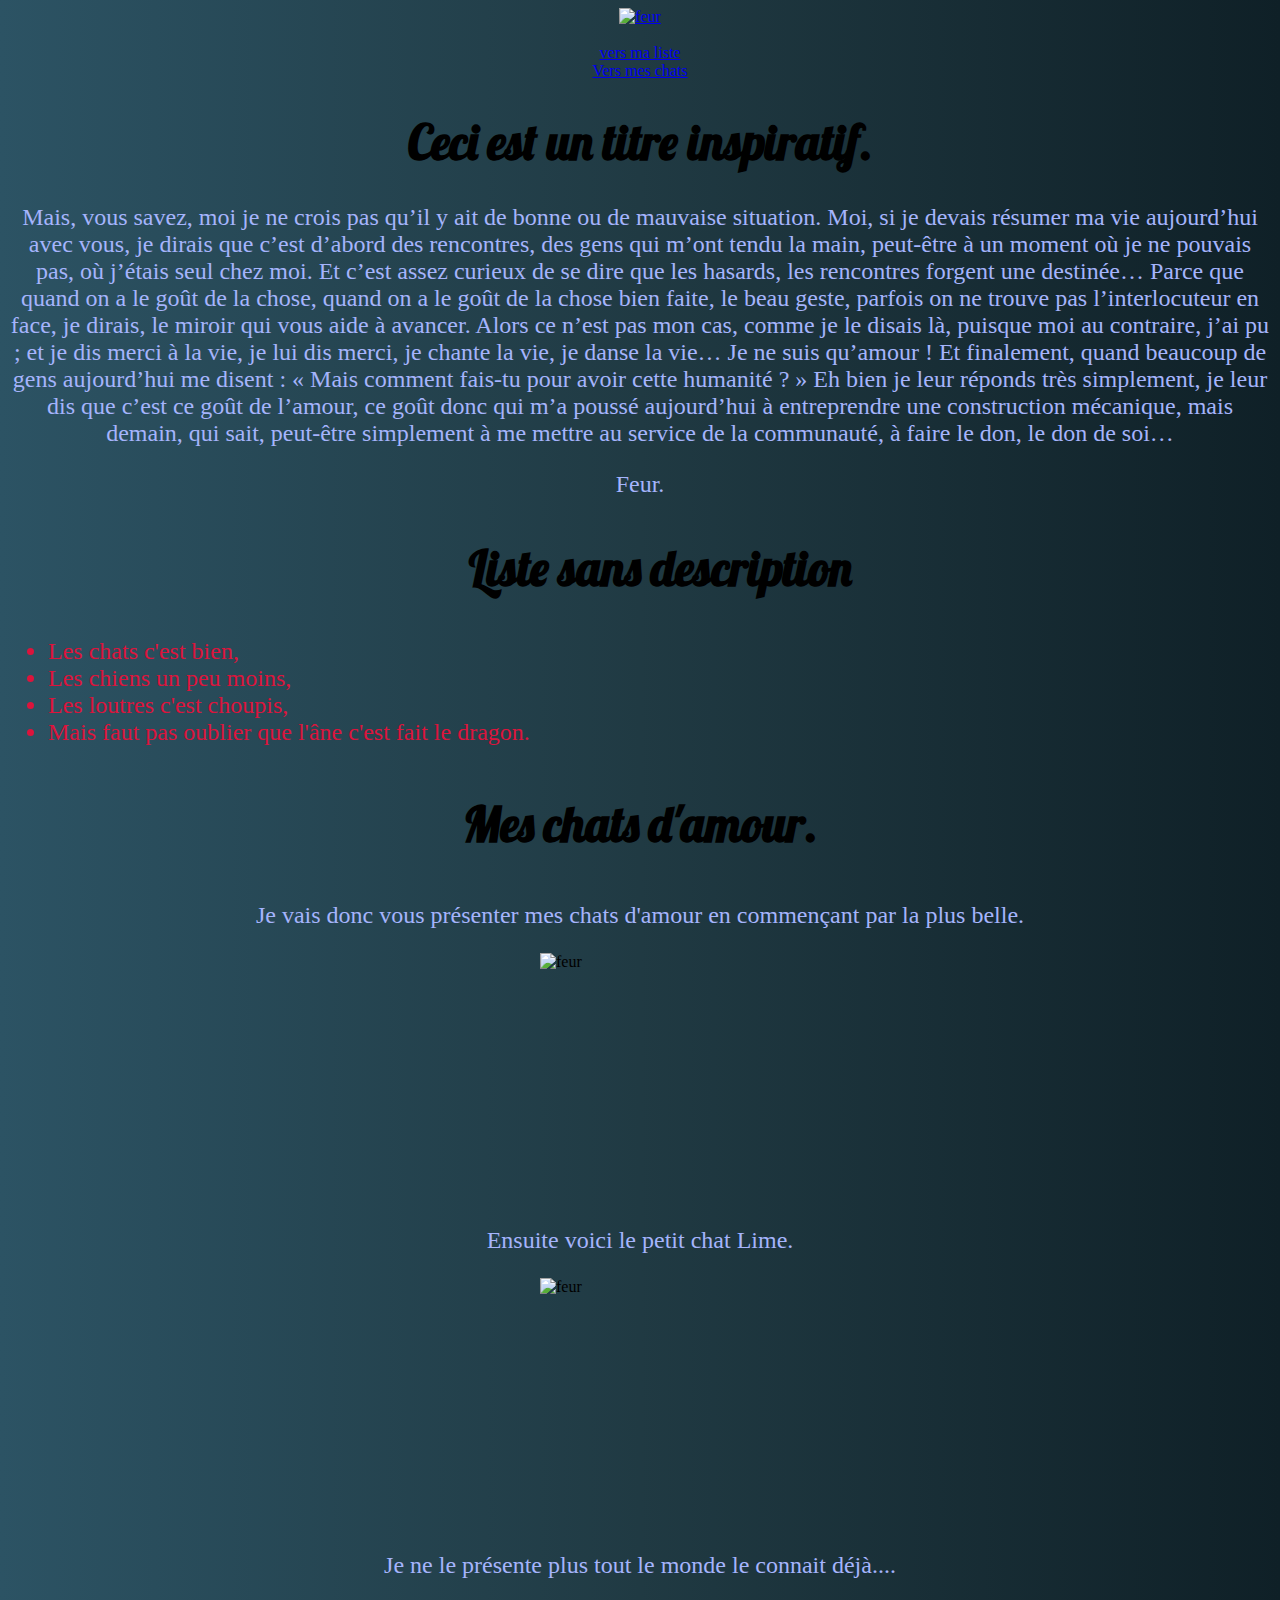
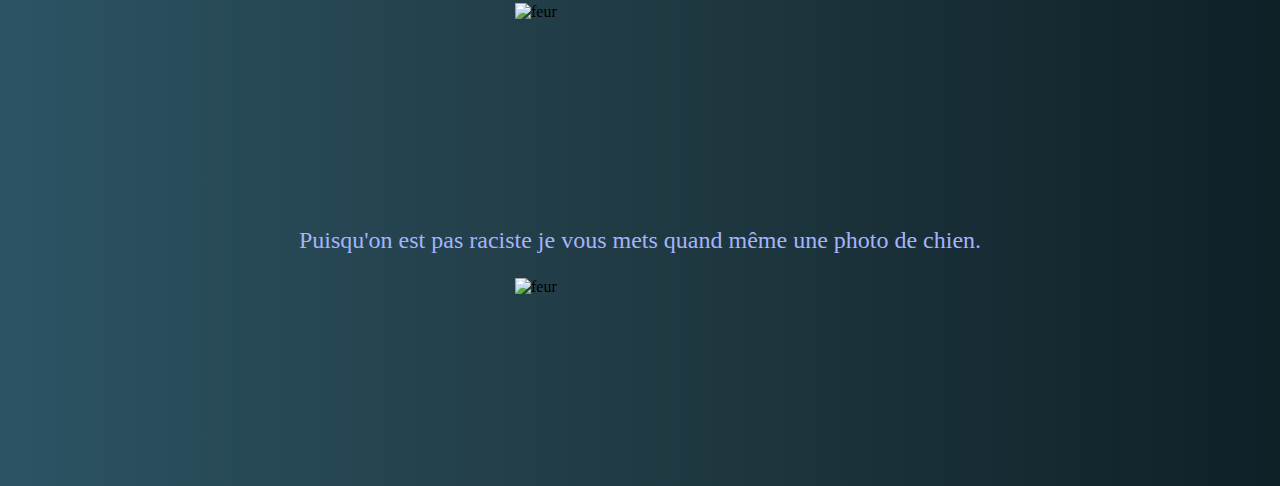
==== HTML/test.html @ 9349bb2c "modif html" ====
<!DOCTYPE html>

<html lang="fr">

    <head>
        <meta charset="utf-8">
        <title>Mon site.</title>
        <link href="../CSS/test.css" rel="stylesheet">
        <link rel="preconnect" href="https://fonts.googleapis.com">
        <link rel="preconnect" href="https://fonts.gstatic.com" crossorigin>
        <link href="https://fonts.googleapis.com/css2?family=Lobster&display=swap" rel="stylesheet">
    </head>

    <body>
        <main>
            <section>
                <div style="display: grid; place-items: center;">
                    <a href="https://x.com/"><img src="https://cdn.discordapp.com/emojis/1119637397009879131.gif?size=56&quality=lossless" alt="feur" title="clique moi dessus" width="150" height="150"></a><br>
                    <a href="#ancre_liste">vers ma liste</a>
                    <a href="#ancre_chat">Vers mes chats</a>
                </div>
            </section>

            <section>
                <h1>Ceci est un titre inspiratif.</h1>
                    <p>Mais, vous savez, moi je ne crois pas qu’il y ait de bonne ou de mauvaise situation. Moi, si je devais résumer ma vie aujourd’hui avec vous, je dirais que c’est d’abord des rencontres, des gens qui m’ont tendu la main, peut-être à un moment où je ne pouvais pas, où j’étais seul chez moi. Et c’est assez curieux de se dire que les hasards, les rencontres forgent une destinée… Parce que quand on a le goût de la chose, quand on a le goût de la chose bien faite, le beau geste, parfois on ne trouve pas l’interlocuteur en face, je dirais, le miroir qui vous aide à avancer. Alors ce n’est pas mon cas, comme je le disais là, puisque moi au contraire, j’ai pu ; et je dis merci à la vie, je lui dis merci, je chante la vie, je danse la vie… Je ne suis qu’amour ! Et finalement, quand beaucoup de gens aujourd’hui me disent : « Mais comment fais-tu pour avoir cette humanité ? » Eh bien je leur réponds très simplement, je leur dis que c’est ce goût de l’amour, ce goût donc qui m’a poussé aujourd’hui à entreprendre une construction mécanique, mais demain, qui sait, peut-être simplement à me mettre au service de la communauté, à faire le don, le don de soi…</p>
                    <p>Feur.</p>
            </section>

            <section>
            <ul><h2 id="ancre_liste">Liste sans description</h2>
                <li>Les chats c'est bien,</li>
                <li>Les chiens un peu moins,</li>
                <li>Les loutres c'est choupis,</li>
                <li>Mais faut pas oublier que l'âne c'est fait le dragon. </li>
            </ul>
        </section>

        <section>
            <h3 id="ancre_chat">Mes chats d'amour.</h3>
                <p>Je vais donc vous présenter mes chats d'amour en commençant par la plus belle.</p>
                <div style="display: grid; place-items: center;">
                    <img src="https://cdn.discordapp.com/attachments/646091003723513866/1300824151732519015/20240725_111138.jpg?ex=67223e65&is=6720ece5&hm=cd4e95bc75e856922567cda162cea3a878ecd14407cfe2ebfb61d7af806e6611&" alt="feur" title="MA GROSSE CHATTE." width="200" height="250">
                </div>
                <p>Ensuite voici le petit chat Lime.</p>
                <div style="display: grid; place-items: center;">
                    <img src="https://cdn.discordapp.com/attachments/524677061151948821/1298772215751508000/20241023_181618.jpg?ex=672207a2&is=6720b622&hm=cbe70f2146bd32369c8b0c66cce7673a8e6777ce853fcf4d4e6456d4b6ab24b5&" alt="feur" title="Le jugé pas il est HPI." width="200" height="250">
                </div>
                <p>Je ne le présente plus tout le monde le connait déjà....</p>
                <div style="display: grid; place-items: center;">
                    <img src="https://cdn.discordapp.com/attachments/646091003723513866/1300831250348642426/20230221_161201.jpg?ex=67224502&is=6720f382&hm=4f367b7918cd898593200fbc30c05c1cb58b45128808844ea21b20a56203b1fa&" alt="feur" title="Tommy c'est toi?" width="250" height="200">
                </div>
                <p>Puisqu'on est pas raciste je vous mets quand même une photo de chien.</p>
                <div style="display: grid; place-items: center;">
                    <img src="https://cdn.discordapp.com/attachments/646091003723513866/1300832461973884999/20230518_170044.jpg?ex=67224623&is=6720f4a3&hm=004b1c8e36db4fbffa3aefeb9616a3a0b25f3113d99c0ba3fd89c31aaf7ec42d&" alt="feur" title="Il est largement moins beau que les chats" width="250" height="200">
                </div>
        </section>

    </main>
    </body>
</html>
---- CSS/test.css ----
p {
    color: #A5B4FC;
    text-align: center;
    font-size: 1.5em;
}
li {
    color:crimson ;
    font-size: 1.5em;

    
}
h1 , h2, h3{
    color: black;
    text-align: center;
    font-family: "Lobster", sans-serif;
    font-size: 3em;
}

body {
    background: #0F2027;  /* fallback for old browsers */
    background: -webkit-linear-gradient(to right, #2C5364, #203A43, #0F2027);  /* Chrome 10-25, Safari 5.1-6 */
    background: linear-gradient(to right, #2C5364, #203A43, #0F2027); /* W3C, IE 10+/ Edge, Firefox 16+, Chrome 26+, Opera 12+, Safari 7+ */
    

}

.carre {
    width: 150px;
    height: 150px;
    background-color: white;
    border: 1px solid #ccc;
    display: flex;
    justify-content: center;
    align-items: center;
    margin: 20px auto;
    box-shadow: 0px 4px 6px rgba(0, 0, 0, 0.1);
}

.carre p {
    font-size: 1em;
    color: #333;
    margin: 0;
}
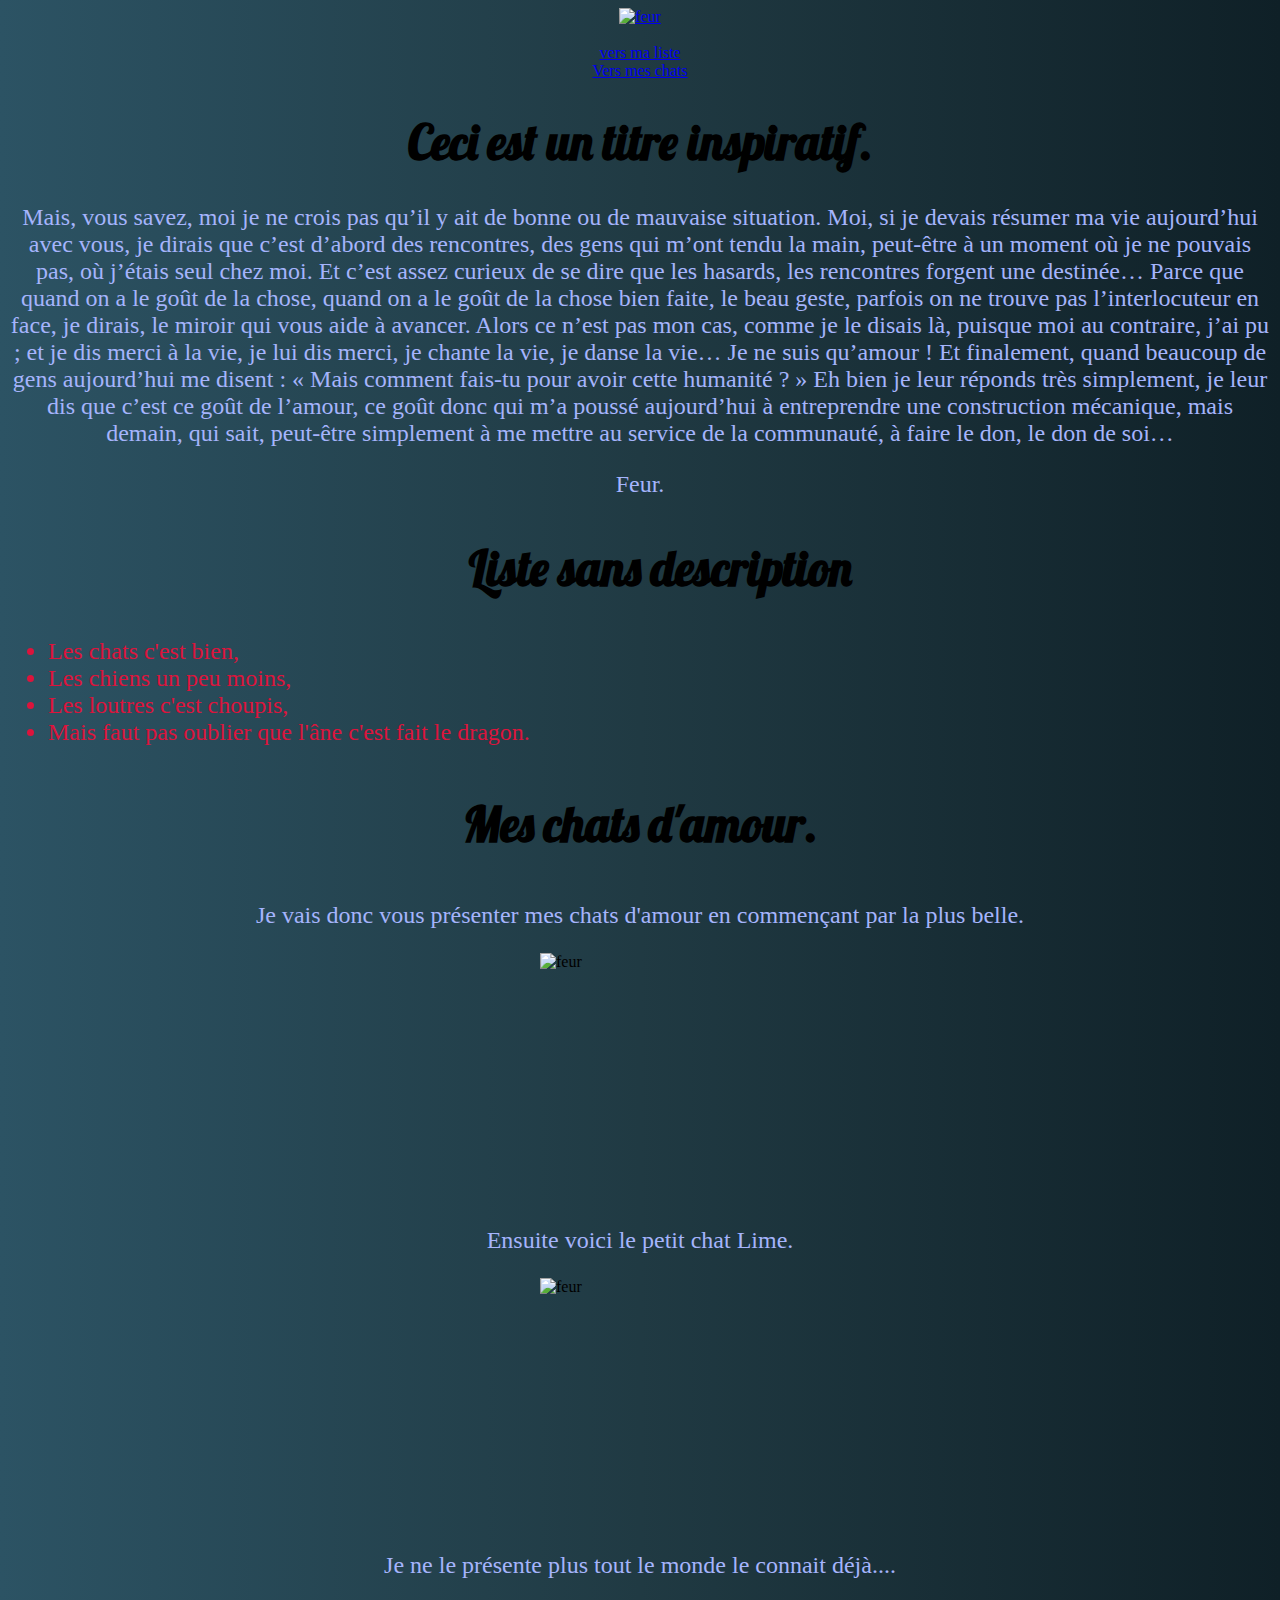
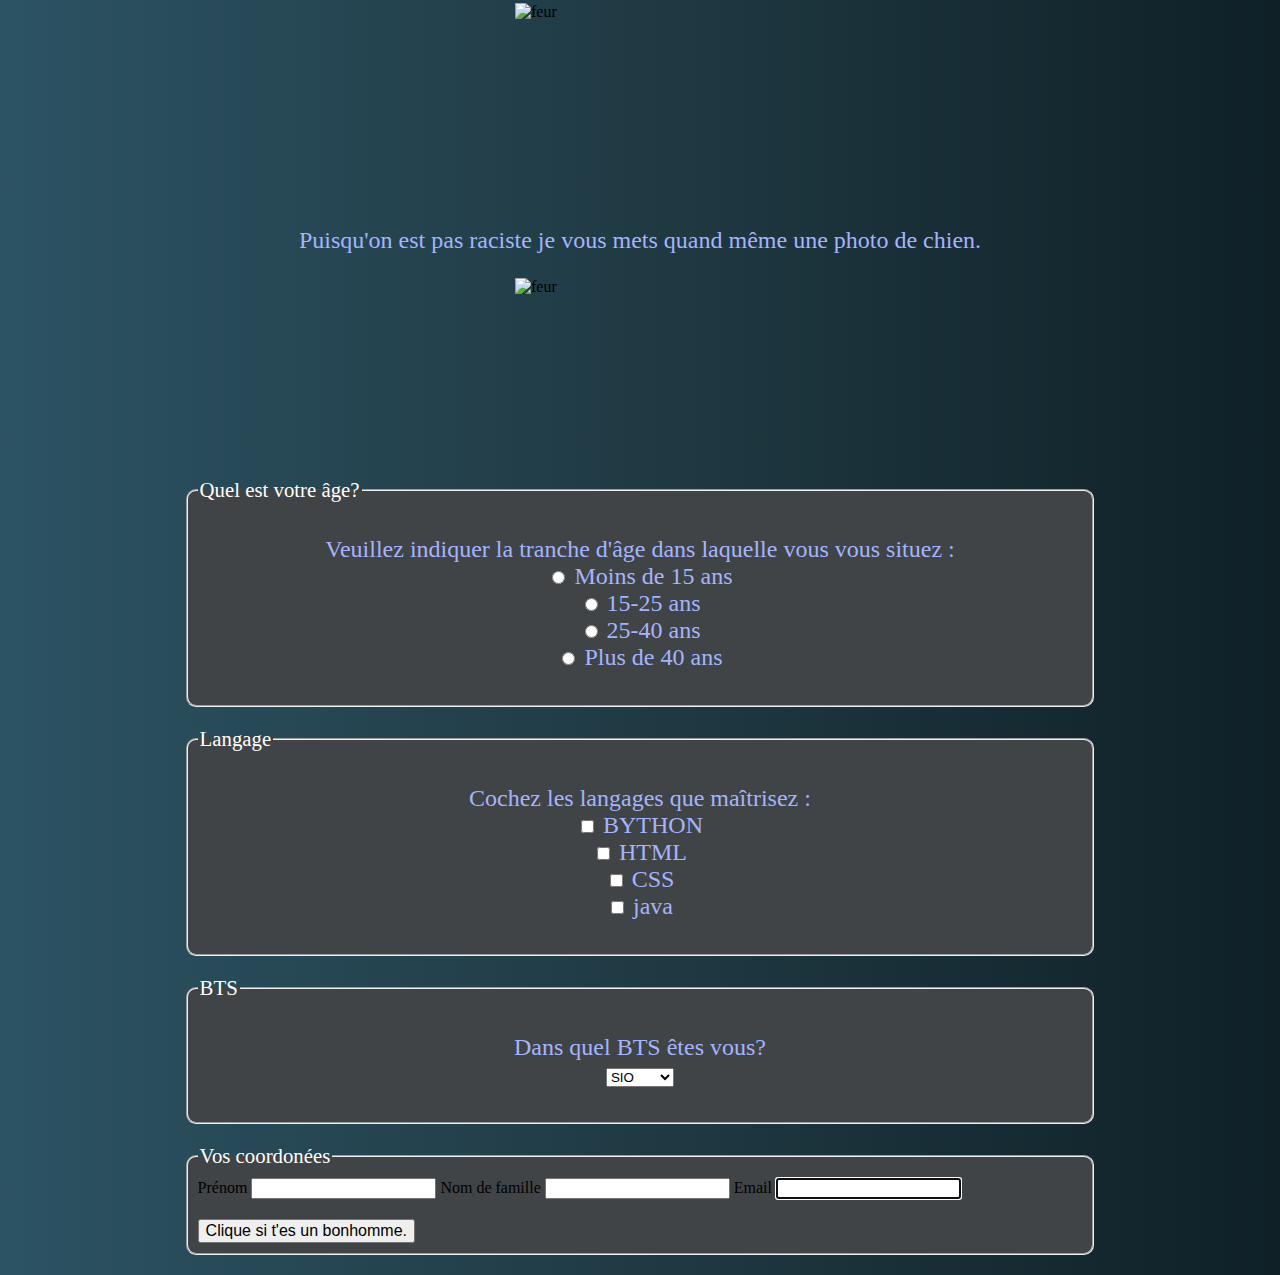
==== commit a47c6bd3: "modif html css" ====
--- a/HTML/test.html
+++ b/HTML/test.html
@@ -56,7 +56,65 @@
                 </div>
         </section>
 
+        <!-- Exemple de liste de bouton radio. -->
+        <section>
+            <form method="get" action="">
+                    <fieldset>
+                        <legend>Quel est votre âge?</legend>
+                        <p>
+                            Veuillez indiquer la tranche d'âge dans laquelle vous vous situez :<br>
+                            <input type="radio" name="age" value="moins15" id="moins15"> <label for="moins15">Moins de 15 ans</label><br>
+                            <input type="radio" name="age" value="medium15-25" id="medium15-25"> <label for="medium15-25">15-25 ans</label><br>
+                            <input type="radio" name="age" value="medium25-40" id="medium25-40"> <label for="medium25-40">25-40 ans</label><br>
+                            <input type="radio" name="age" value="plus40" id="plus40"> <label for="plus40">Plus de 40 ans</label>
+                        </p>
+                    </fieldset>
+
+        <!-- Exemple de liste de cases à cocher. -->
+        <section>
+            <form method="get" action="">
+                <fieldset>
+                    <Legend>Langage</Legend>
+                    <p>
+                        Cochez les langages que maîtrisez :<br>
+                        <input type="checkbox" name="frites" id="frites"> <label for="frites">BYTHON</label><br>
+                        <input type="checkbox" name="steak" id="steak"> <label for="steak">HTML</label><br>
+                        <input type="checkbox" name="epinards" id="epinards"> <label for="epinards">CSS</label><br>
+                        <input type="checkbox" name="huitres" id="huitres"> <label for="huitres">java</label>
+                    </p>
+                </fieldset>
+                </form>
+        </section>
+
+        <!-- Exemple de liste déroulante  -->
+        <section>
+            <form method="get" action="">
+                <fieldset>
+                    <legend>BTS</legend>
+                    <p>
+                        <label for="pays">Dans quel BTS êtes vous?</label><br>
+                        <select name="pays" id="pays">
+                            <option value="espagne">SIO</option>
+                            <option value="royaume-uni">Banque</option>
+                            <option value="canada">MGO</option>
+                            <option value="japon">BTS?</option>
+                        </select>
+                    </p>
+                </fieldset>
+
+                <fieldset>
+                    <legend>Vos coordonées</legend>
+                    <label for="prenom">Prénom</label>
+                    <input type="text" name="prenom" id="prenom">
+                    <label for="nom">Nom de famille</label>
+                    <input type="text" name="nom" id="nom">
+                    <label for="e-mail">Email</label>
+                    <input type="email" name="email" id="email" autofocus required >
+                    <input type="submit" value="Clique si t'es un bonhomme.">
+                </fieldset>
+            </form>
+        </section>
     </main>
-    </body>
+</body>
 </html>
 
--- a/CSS/test.css
+++ b/CSS/test.css
@@ -42,4 +42,22 @@
     font-size: 1em;
     color: #333;
     margin: 0;
+}
+
+input[type='submit'] {
+    margin-top: 20px;
+    font-size: 1em;
+}
+fieldset {
+    background-color: #404446 ;
+    width: 70% ;
+    margin: auto;
+    padding: 10px ;
+    margin-bottom: 20px;
+    border-radius: 10px;
+}
+
+legend {
+    color: white;
+    font-size: 1.3em;
 }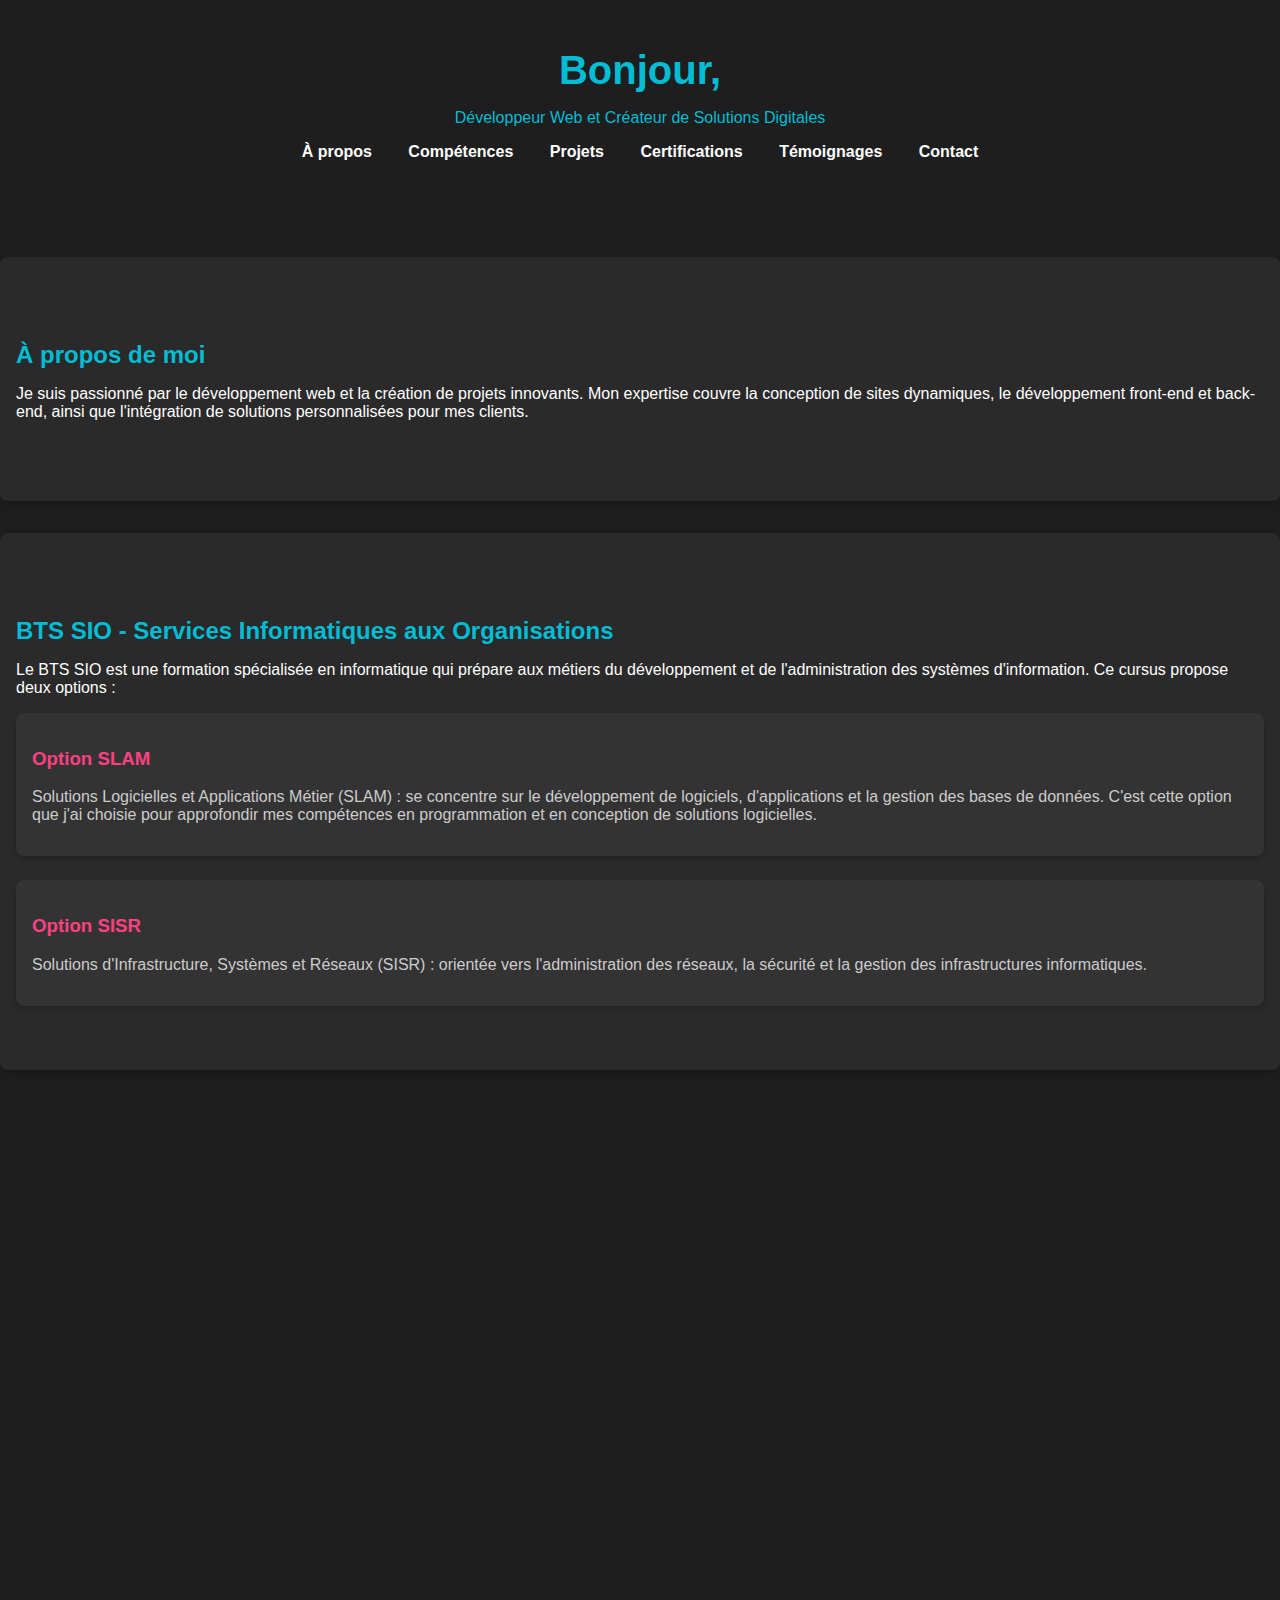
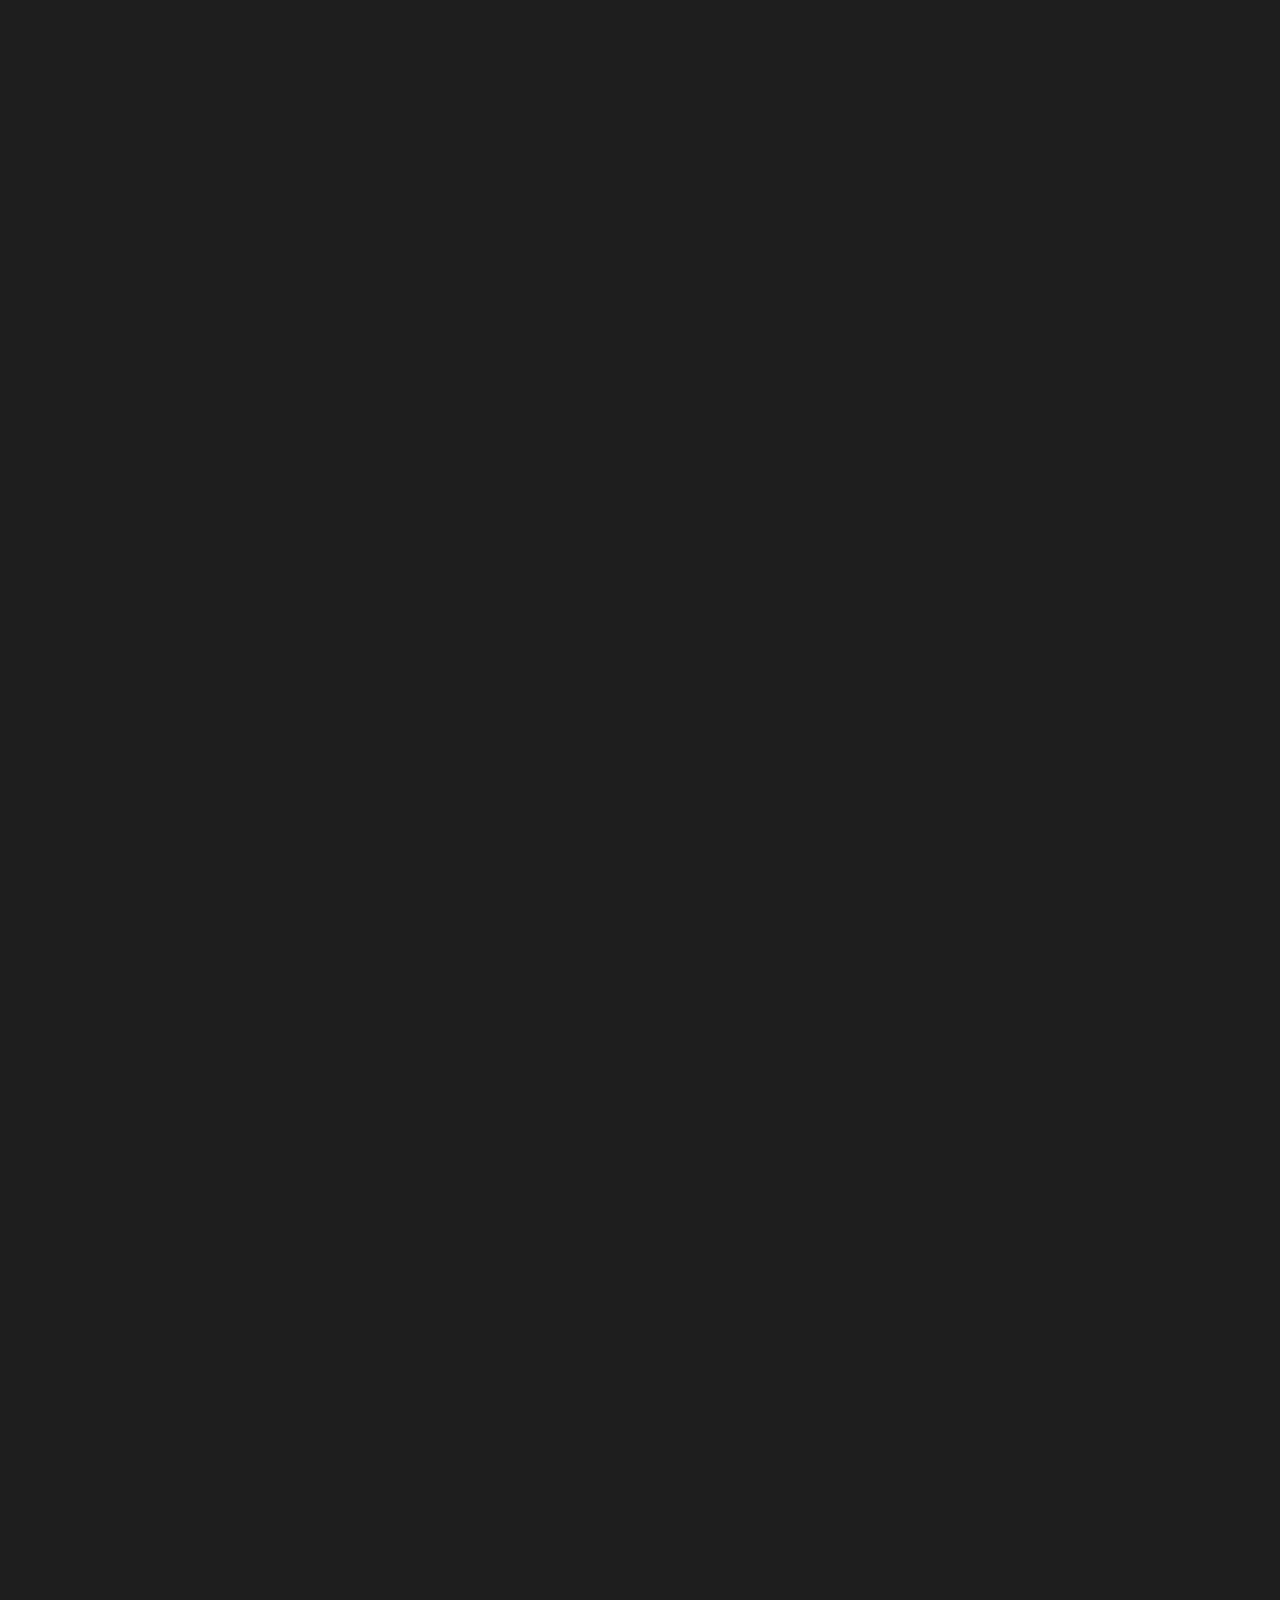
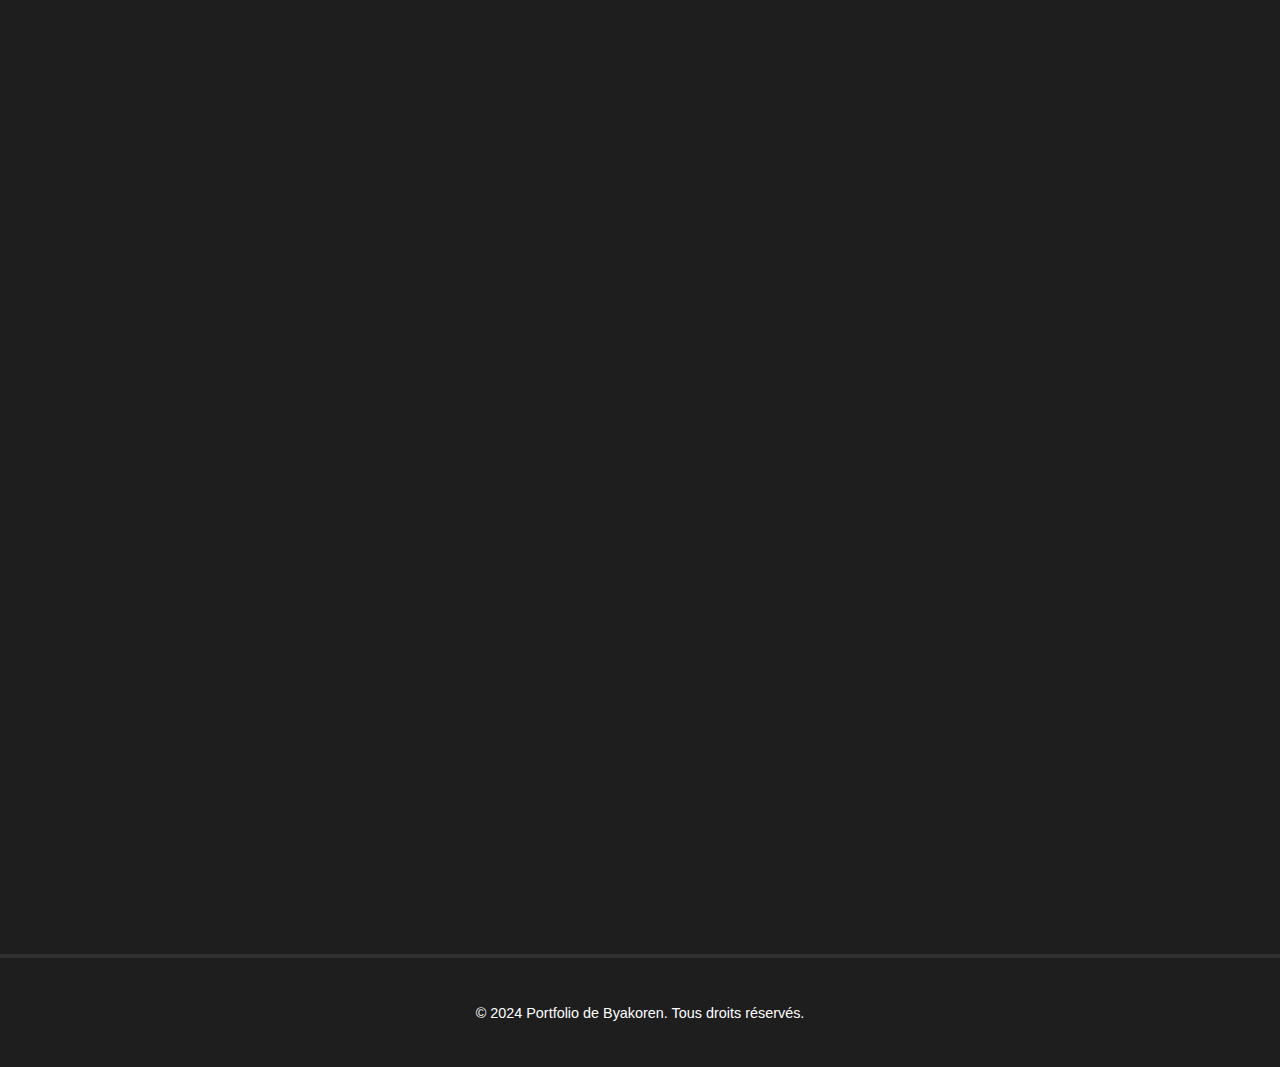
==== commit e78dc389: "edit" ====
--- a/HTML/test.html
+++ b/HTML/test.html
@@ -1,120 +1,183 @@
 <!DOCTYPE html>
+<html lang="fr">
+<head>
+    <meta charset="UTF-8">
+    <meta name="viewport" content="width=device-width, initial-scale=1.0">
+    <link href="../CSS/test.css" rel="stylesheet">
+    <title>Portfolio de Byakoren</title>
+</head>
+<body>
+    <!-- En-tête -->
+    <header>
+        <h1 id="typing-text"></h1>
+        <p>Développeur Web et Créateur de Solutions Digitales</p>
+        <nav>
+            <ul>
+                <li><a href="#about">À propos</a></li>
+                <li><a href="#skills">Compétences</a></li>
+                <li><a href="#portfolio">Projets</a></li>
+                <li><a href="#certifications">Certifications</a></li>
+                <li><a href="#testimonials">Témoignages</a></li>
+                <li><a href="#contact">Contact</a></li>
+            </ul>
+        </nav>
+    </header>
 
-<html lang="fr">
+    <!-- Section À propos -->
+    <section id="about">
+        <h2>À propos de moi</h2>
+        <p>Je suis passionné par le développement web et la création de projets innovants. Mon expertise couvre la conception de sites dynamiques, le développement front-end et back-end, ainsi que l'intégration de solutions personnalisées pour mes clients.</p>
+    </section>
 
-    <head>
-        <meta charset="utf-8">
-        <title>Mon site.</title>
-        <link href="../CSS/test.css" rel="stylesheet">
-        <link rel="preconnect" href="https://fonts.googleapis.com">
-        <link rel="preconnect" href="https://fonts.gstatic.com" crossorigin>
-        <link href="https://fonts.googleapis.com/css2?family=Lobster&display=swap" rel="stylesheet">
-    </head>
+    <!-- Section BTS SIO -->
+    <section id="bts-sio">
+        <h2>BTS SIO - Services Informatiques aux Organisations</h2>
+        <p>Le BTS SIO est une formation spécialisée en informatique qui prépare aux métiers du développement et de l'administration des systèmes d'information. Ce cursus propose deux options :</p>
+        
+        <div class="options">
+            <div class="option" id="slam">
+                <h3>Option SLAM</h3>
+                <p>Solutions Logicielles et Applications Métier (SLAM) : se concentre sur le développement de logiciels, d'applications et la gestion des bases de données. C'est cette option que j'ai choisie pour approfondir mes compétences en programmation et en conception de solutions logicielles.</p>
+            </div>
+            
+            <div class="option" id="sisr">
+                <h3>Option SISR</h3>
+                <p>Solutions d'Infrastructure, Systèmes et Réseaux (SISR) : orientée vers l'administration des réseaux, la sécurité et la gestion des infrastructures informatiques.</p>
+            </div>
+        </div>
+    </section>
 
-    <body>
-        <main>
-            <section>
-                <div style="display: grid; place-items: center;">
-                    <a href="https://x.com/"><img src="https://cdn.discordapp.com/emojis/1119637397009879131.gif?size=56&quality=lossless" alt="feur" title="clique moi dessus" width="150" height="150"></a><br>
-                    <a href="#ancre_liste">vers ma liste</a>
-                    <a href="#ancre_chat">Vers mes chats</a>
-                </div>
-            </section>
+    <!-- Section Compétences -->
+    <section id="skills">
+        <h2>Compétences</h2>
+        <div class="skills-list">
+            <div class="skill" id="html-skill">
+                <img src="C:\Users\thoma\Pictures\VRChat\HTML5_logo_and_wordmark.svg.png" alt="HTML" class="skill-icon">
+                <h3>HTML</h3>
+                <p>Maîtrise de la création de structures de pages web claires, sémantiques et optimisées pour le référencement.</p>
+            </div>
+            <div class="skill" id="css-skill">
+                <img src="C:\Users\thoma\Pictures\VRChat\CSS3_logo_and_wordmark.svg.png" alt="CSS" class="skill-icon">
+                <h3>CSS</h3>
+                <p>Compétence en design web moderne, avec des interfaces adaptatives et visuellement attrayantes.</p>
+            </div>
+            <div class="skill" id="js-skill">
+                <img src="C:\Users\thoma\Pictures\VRChat\javascript-logo-javascript-icon-transparent-free-png.webp" alt="JavaScript" class="skill-icon">
+                <h3>JavaScript</h3>
+                <p>Interactivité et animations dynamiques pour une expérience utilisateur améliorée.</p>
+            </div>
+            <div class="skill" id="python-skill">
+                <img src="C:\Users\thoma\Pictures\VRChat\Python-programming-logo-on-transparent-background-PNG.png" alt="Python" class="skill-icon">
+                <h3>Python</h3>
+                <p>Expertise en développement d'applications et en automatisation.</p>
+            </div>
+            <div class="skill" id="sql-skill">
+                <img src="C:\Users\thoma\Pictures\VRChat\Sql_data_base_with_logo.png" alt="SQL" class="skill-icon">
+                <h3>SQL</h3>
+                <p>Capacité à concevoir et interroger des bases de données robustes pour des applications performantes.</p>
+            </div>
+            <div class="skill" id="logic-skill">
+                <img src="C:\Users\thoma\Pictures\VRChat\2618988.png" alt="Logique et Jeux Vidéo" class="skill-icon">
+                <h3>Logique & Jeux Vidéo</h3>
+                <p>Excellent raisonnement logique, aiguisé par des années d'expérience dans le gaming stratégique.</p>
+            </div>
+        </div>
+    </section>
 
-            <section>
-                <h1>Ceci est un titre inspiratif.</h1>
-                    <p>Mais, vous savez, moi je ne crois pas qu’il y ait de bonne ou de mauvaise situation. Moi, si je devais résumer ma vie aujourd’hui avec vous, je dirais que c’est d’abord des rencontres, des gens qui m’ont tendu la main, peut-être à un moment où je ne pouvais pas, où j’étais seul chez moi. Et c’est assez curieux de se dire que les hasards, les rencontres forgent une destinée… Parce que quand on a le goût de la chose, quand on a le goût de la chose bien faite, le beau geste, parfois on ne trouve pas l’interlocuteur en face, je dirais, le miroir qui vous aide à avancer. Alors ce n’est pas mon cas, comme je le disais là, puisque moi au contraire, j’ai pu ; et je dis merci à la vie, je lui dis merci, je chante la vie, je danse la vie… Je ne suis qu’amour ! Et finalement, quand beaucoup de gens aujourd’hui me disent : « Mais comment fais-tu pour avoir cette humanité ? » Eh bien je leur réponds très simplement, je leur dis que c’est ce goût de l’amour, ce goût donc qui m’a poussé aujourd’hui à entreprendre une construction mécanique, mais demain, qui sait, peut-être simplement à me mettre au service de la communauté, à faire le don, le don de soi…</p>
-                    <p>Feur.</p>
-            </section>
+    <!-- Section Certifications -->
+    <section id="certifications">
+        <h2>Certifications</h2>
+        <p>Voici quelques-unes de mes certifications qui valident mes compétences et mon expertise dans le domaine de la technologie et du développement.</p>
+        
+        <div class="certification-list">
+            <div class="certification">
+                <h3>Certification Python</h3>
+                <p>Certification en Python pour le développement d'applications et l'automatisation.</p>
+                <span class="date">Lime/Full 2024</span>
+            </div>
+            
+            <div class="certification">
+                <h3>RGPD</h3>
+                <p>BLA BLA sur le RGPD</p>
+                <span class="date">Septembre 2024</span>
+            </div>
+            
+            <div class="certification">
+                <h3>Certification HTML & CSS</h3>
+                <p>Expertise en structuration de pages et en design avec HTML et CSS.</p>
+                <span class="date">Octobre 2024</span>
+            </div>
+            
+            <div class="certification">
+                <h3>Certification ANSSI</h3>
+                <p>BLABLA SUR L'ANSSI.</p>
+                <span class="date">Septembre 2024</span>
+            </div>
+        </div>
+    </section>
 
-            <section>
-            <ul><h2 id="ancre_liste">Liste sans description</h2>
-                <li>Les chats c'est bien,</li>
-                <li>Les chiens un peu moins,</li>
-                <li>Les loutres c'est choupis,</li>
-                <li>Mais faut pas oublier que l'âne c'est fait le dragon. </li>
-            </ul>
-        </section>
+    <!-- Section Portfolio -->
+    <section id="portfolio">
+        <h2>Mes Projets</h2>
+        <div class="portfolio-gallery">
+            <div class="project">
+                <img src="minecraft.png" alt="Projet 1">
+                <h3>Projet 1</h3>
+                <p>Description rapide du projet.</p>
+            </div>
+            <div class="project">
+                <img src="projet2.jpg" alt="Projet 2">
+                <h3>Projet 2</h3>
+                <p>Description rapide du projet.</p>
+            </div>
+            <div class="project">
+                <img src="projet3.jpg" alt="Projet 3">
+                <h3>Projet 3</h3>
+                <p>Description rapide du projet.</p>
+            </div>
+        </div>
+    </section>
 
-        <section>
-            <h3 id="ancre_chat">Mes chats d'amour.</h3>
-                <p>Je vais donc vous présenter mes chats d'amour en commençant par la plus belle.</p>
-                <div style="display: grid; place-items: center;">
-                    <img src="https://cdn.discordapp.com/attachments/646091003723513866/1300824151732519015/20240725_111138.jpg?ex=67223e65&is=6720ece5&hm=cd4e95bc75e856922567cda162cea3a878ecd14407cfe2ebfb61d7af806e6611&" alt="feur" title="MA GROSSE CHATTE." width="200" height="250">
-                </div>
-                <p>Ensuite voici le petit chat Lime.</p>
-                <div style="display: grid; place-items: center;">
-                    <img src="https://cdn.discordapp.com/attachments/524677061151948821/1298772215751508000/20241023_181618.jpg?ex=672207a2&is=6720b622&hm=cbe70f2146bd32369c8b0c66cce7673a8e6777ce853fcf4d4e6456d4b6ab24b5&" alt="feur" title="Le jugé pas il est HPI." width="200" height="250">
-                </div>
-                <p>Je ne le présente plus tout le monde le connait déjà....</p>
-                <div style="display: grid; place-items: center;">
-                    <img src="https://cdn.discordapp.com/attachments/646091003723513866/1300831250348642426/20230221_161201.jpg?ex=67224502&is=6720f382&hm=4f367b7918cd898593200fbc30c05c1cb58b45128808844ea21b20a56203b1fa&" alt="feur" title="Tommy c'est toi?" width="250" height="200">
-                </div>
-                <p>Puisqu'on est pas raciste je vous mets quand même une photo de chien.</p>
-                <div style="display: grid; place-items: center;">
-                    <img src="https://cdn.discordapp.com/attachments/646091003723513866/1300832461973884999/20230518_170044.jpg?ex=67224623&is=6720f4a3&hm=004b1c8e36db4fbffa3aefeb9616a3a0b25f3113d99c0ba3fd89c31aaf7ec42d&" alt="feur" title="Il est largement moins beau que les chats" width="250" height="200">
-                </div>
-        </section>
+    <!-- Section Témoignages -->
+    <section id="testimonials">
+        <h2>Témoignages</h2>
+        <div class="testimonial">
+            <p>"J'ai jamais vu un gars aussi fort de ma vie, dans absolument tous les domaines c'est un Dieu, j'aimerai être comme lui plus grand."</p>
+            <p><strong>Full</strong></p>
+        </div>
+        <div class="testimonial">
+            <p>"J'ai eu 2 mewtwo sur pokémon TCG, c'est pas le sujet my bad, Byako parle trop quand il est fatigué."</p>
+            <p><strong>Lime</strong></p>
+        </div>
+        <div class="testimonial">
+            <p>"Il veut pas m'attendre pour arcane..."</p>
+            <p><strong>LaFraise</strong></p>
+        </div>
+    </section>
 
-        <!-- Exemple de liste de bouton radio. -->
-        <section>
-            <form method="get" action="">
-                    <fieldset>
-                        <legend>Quel est votre âge?</legend>
-                        <p>
-                            Veuillez indiquer la tranche d'âge dans laquelle vous vous situez :<br>
-                            <input type="radio" name="age" value="moins15" id="moins15"> <label for="moins15">Moins de 15 ans</label><br>
-                            <input type="radio" name="age" value="medium15-25" id="medium15-25"> <label for="medium15-25">15-25 ans</label><br>
-                            <input type="radio" name="age" value="medium25-40" id="medium25-40"> <label for="medium25-40">25-40 ans</label><br>
-                            <input type="radio" name="age" value="plus40" id="plus40"> <label for="plus40">Plus de 40 ans</label>
-                        </p>
-                    </fieldset>
+    <!-- Section Contact -->
+    <section id="contact">
+        <h2>Contactez-moi</h2>
+        <form action="contact.php" method="post">
+            <label for="name">Nom:</label>
+            <input type="text" id="name" name="name" required>
+            
+            <label for="email">Email:</label>
+            <input type="email" id="email" name="email" required>
+            
+            <label for="message">Message:</label>
+            <textarea id="message" name="message" required></textarea>
+            
+            <button type="submit">Envoyer</button>
+        </form>
+    </section>
 
-        <!-- Exemple de liste de cases à cocher. -->
-        <section>
-            <form method="get" action="">
-                <fieldset>
-                    <Legend>Langage</Legend>
-                    <p>
-                        Cochez les langages que maîtrisez :<br>
-                        <input type="checkbox" name="frites" id="frites"> <label for="frites">BYTHON</label><br>
-                        <input type="checkbox" name="steak" id="steak"> <label for="steak">HTML</label><br>
-                        <input type="checkbox" name="epinards" id="epinards"> <label for="epinards">CSS</label><br>
-                        <input type="checkbox" name="huitres" id="huitres"> <label for="huitres">java</label>
-                    </p>
-                </fieldset>
-                </form>
-        </section>
+    <button id="back-to-top">↑</button>
 
-        <!-- Exemple de liste déroulante  -->
-        <section>
-            <form method="get" action="">
-                <fieldset>
-                    <legend>BTS</legend>
-                    <p>
-                        <label for="pays">Dans quel BTS êtes vous?</label><br>
-                        <select name="pays" id="pays">
-                            <option value="espagne">SIO</option>
-                            <option value="royaume-uni">Banque</option>
-                            <option value="canada">MGO</option>
-                            <option value="japon">BTS?</option>
-                        </select>
-                    </p>
-                </fieldset>
+    <footer>
+        <p>&copy; 2024 Portfolio de Byakoren. Tous droits réservés.</p>
+    </footer>
 
-                <fieldset>
-                    <legend>Vos coordonées</legend>
-                    <label for="prenom">Prénom</label>
-                    <input type="text" name="prenom" id="prenom">
-                    <label for="nom">Nom de famille</label>
-                    <input type="text" name="nom" id="nom">
-                    <label for="e-mail">Email</label>
-                    <input type="email" name="email" id="email" autofocus required >
-                    <input type="submit" value="Clique si t'es un bonhomme.">
-                </fieldset>
-            </form>
-        </section>
-    </main>
+    <script src="../script.js"></script>
 </body>
-</html>
-
+</html>--- a/CSS/test.css
+++ b/CSS/test.css
@@ -1,63 +1,348 @@
-
-
-p {
-    color: #A5B4FC;
-    text-align: center;
-    font-size: 1.5em;
-}
-li {
-    color:crimson ;
-    font-size: 1.5em;
-
-    
-}
-h1 , h2, h3{
-    color: black;
-    text-align: center;
-    font-family: "Lobster", sans-serif;
-    font-size: 3em;
-}
-
+/* Styles de base */
 body {
-    background: #0F2027;  /* fallback for old browsers */
-    background: -webkit-linear-gradient(to right, #2C5364, #203A43, #0F2027);  /* Chrome 10-25, Safari 5.1-6 */
-    background: linear-gradient(to right, #2C5364, #203A43, #0F2027); /* W3C, IE 10+/ Edge, Firefox 16+, Chrome 26+, Opera 12+, Safari 7+ */
-    
-
-}
-
-.carre {
-    width: 150px;
-    height: 150px;
-    background-color: white;
-    border: 1px solid #ccc;
+    font-family: Arial, sans-serif;
+    margin: 0;
+    padding: 0;
+    color: #ffffff;
+    background-color: #1e1e1e;
+}
+
+header {
+    background-color: #1e1e1e;
+    color: #00bcd4;
+    padding: 3rem 1rem;
+    text-align: center;
+}
+
+header h1 {
+    font-size: 2.5rem;
+    margin: 0;
+    color: #00bcd4;
+}
+
+nav ul {
+    list-style: none;
+    padding: 0;
+    margin-top: 1rem;
+}
+
+nav ul li {
+    display: inline;
+    margin: 0 1rem;
+}
+
+nav a {
+    color: #ffffff;
+    text-decoration: none;
+    font-weight: bold;
+    transition: color 0.3s;
+}
+
+nav a:hover {
+    color: #ff4081;
+}
+
+/* Section Styles */
+section {
+    padding: 4rem 1rem;
+    opacity: 0;
+    transform: translateY(20px);
+    transition: opacity 0.6s ease-out, transform 0.6s ease-out;
+    background-color: #2a2a2a;
+    border-radius: 8px;
+    margin: 2rem 0;
+    box-shadow: 0px 4px 8px rgba(0, 0, 0, 0.2);
+}
+
+section h2 {
+    color: #00bcd4;
+    margin-bottom: 1rem;
+}
+
+section.visible {
+    opacity: 1;
+    transform: translateY(0);
+}
+
+/* Portfolio Styles */
+#portfolio .portfolio-gallery {
     display: flex;
+    flex-wrap: wrap;
+}
+
+.project {
+    flex: 1 1 calc(33.333% - 2rem);
+    margin: 1rem;
+    padding: 1rem;
+    background-color: #2a2a2a;
+    text-align: center;
+    border: 1px solid #333;
+    border-radius: 8px;
+    transition: transform 0.3s ease, box-shadow 0.3s ease;
+    box-shadow: 0px 2px 4px rgba(0, 0, 0, 0.2);
+}
+
+.project img {
+    max-width: 100%;
+    border-radius: 5px;
+    margin-bottom: 1rem;
+}
+
+.project h3 {
+    color: #00bcd4;
+}
+
+.project p {
+    color: #ffffff;
+}
+
+.project.zoom {
+    transform: scale(1.05);
+    box-shadow: 0px 8px 16px rgba(0, 0, 0, 0.4);
+}
+
+/* Styles pour la section Compétences */
+#skills {
+    padding: 4rem 1rem;
+    background-color: #2a2a2a;
+    border-radius: 8px;
+    color: #ffffff;
+    box-shadow: 0px 4px 8px rgba(0, 0, 0, 0.2);
+}
+
+.skills-list {
+    display: flex;
+    flex-wrap: wrap;
+    gap: 1.5rem;
     justify-content: center;
-    align-items: center;
-    margin: 20px auto;
-    box-shadow: 0px 4px 6px rgba(0, 0, 0, 0.1);
-}
-
-.carre p {
-    font-size: 1em;
-    color: #333;
-    margin: 0;
-}
-
-input[type='submit'] {
-    margin-top: 20px;
-    font-size: 1em;
-}
-fieldset {
-    background-color: #404446 ;
-    width: 70% ;
-    margin: auto;
-    padding: 10px ;
-    margin-bottom: 20px;
-    border-radius: 10px;
-}
-
-legend {
-    color: white;
-    font-size: 1.3em;
-}+}
+
+.skill {
+    flex: 1 1 calc(30% - 1rem);
+    padding: 1rem;
+    background-color: #333333;
+    border-radius: 8px;
+    text-align: center;
+    opacity: 0;
+    transform: translateY(20px);
+    transition: opacity 0.6s ease-out, transform 0.6s ease-out, background-color 0.3s ease;
+    box-shadow: 0px 2px 4px rgba(0, 0, 0, 0.2);
+}
+
+.skill:hover {
+    background-color: #444444; /* Couleur de fond plus claire au survol */
+    transform: scale(1.05) translateY(-5px); /* Légère augmentation de la taille et décalage vers le haut */
+    box-shadow: 0px 4px 8px rgba(0, 0, 0, 0.4); /* Ombre plus prononcée */
+}
+
+.skill-icon {
+    width: 80px; /* Ajuste la taille selon tes images */
+    height: 80px; /* Ajuste la taille selon tes images */
+    margin-bottom: 1rem;
+}
+
+.skill h3 {
+    color: #ff4081;
+}
+
+.skill p {
+    color: #cccccc;
+}
+
+.skill.visible {
+    opacity: 1;
+    transform: translateY(0);
+}
+
+.skills-list {
+    display: flex; /* Affichage en flex pour permettre l'adaptation des éléments */
+    flex-wrap: wrap; /* Permet aux éléments de passer à la ligne */
+    justify-content: space-around; /* Espace autour des éléments */
+}
+
+.skill {
+    width: 200px; /* Largeur fixe pour chaque compétence */
+    padding: 1rem; /* Espacement autour de chaque compétence */
+    text-align: center; /* Centrage du texte */
+    margin: 1rem; /* Marge autour des compétences */
+    background-color: #2c2c2c; /* Couleur de fond de chaque compétence */
+    border-radius: 10px; /* Coins arrondis */
+    transition: transform 0.3s; /* Animation lors du survol */
+}
+
+.skill:hover {
+    transform: scale(1.05); /* Agrandir légèrement au survol */
+}
+
+.skill-icon {
+    max-width: 100%; /* Limite la largeur à 100% du conteneur */
+    height: auto; /* Maintient le rapport d'aspect */
+    margin-bottom: 1rem; /* Marge en bas de l'image */
+}
+
+
+
+/* Témoignages */
+.testimonial {
+    margin: 1.5rem 0;
+    font-style: italic;
+    color: #cccccc;
+}
+
+/* Bouton Retour en Haut */
+#back-to-top {
+    position: fixed;
+    bottom: 30px;
+    right: 30px;
+    padding: 10px 15px;
+    font-size: 18px;
+    background-color: #303030;
+    color: #ffffff;
+    border: none;
+    border-radius: 5px;
+    cursor: pointer;
+    display: none;
+    transition: opacity 0.3s, background-color 0.3s;
+}
+
+#back-to-top:hover {
+    background-color: #00bcd4;
+}
+
+/* Boutons et liens */
+button, input[type="submit"] {
+    background-color: #00bcd4;
+    color: #ffffff;
+    border: none;
+    padding: 0.8rem 1.2rem;
+    border-radius: 5px;
+    cursor: pointer;
+    transition: background-color 0.3s;
+}
+
+button:hover, input[type="submit"]:hover {
+    background-color: #ff4081;
+}
+
+footer {
+    text-align: center;
+    padding: 2rem 1rem;
+    background-color: #1e1e1e;
+    color: #ffffff;
+    font-size: 0.9rem;
+    border-top: 4px solid #303030;
+}
+
+/* Styles pour la section BTS SIO */
+#bts-sio {
+    padding: 4rem 1rem;
+    opacity: 0;
+    transform: translateY(20px);
+    transition: opacity 0.6s ease-out, transform 0.6s ease-out;
+    background-color: #2a2a2a;
+    border-radius: 8px;
+    margin: 2rem 0;
+    color: #ffffff;
+    box-shadow: 0px 4px 8px rgba(0, 0, 0, 0.2);
+}
+
+#bts-sio h2 {
+    color: #00bcd4;
+    margin-bottom: 1rem;
+}
+
+.options {
+    display: flex;
+    flex-wrap: wrap;
+    gap: 1.5rem;
+}
+
+.option {
+    flex: 1 1 calc(50% - 1rem);
+    padding: 1rem;
+    background-color: #333333;
+    border-radius: 8px;
+    transition: transform 0.3s, box-shadow 0.3s;
+    box-shadow: 0px 2px 4px rgba(0, 0, 0, 0.2);
+}
+
+.option h3 {
+    color: #ff4081;
+}
+
+.option p {
+    color: #cccccc;
+}
+
+.option:hover {
+    transform: scale(1.05);
+    box-shadow: 0px 8px 16px rgba(0, 0, 0, 0.4);
+}
+
+#bts-sio.visible {
+    opacity: 1;
+    transform: translateY(0);
+}
+
+/* Styles pour la section Certifications */
+#certifications {
+    padding: 4rem 1rem;
+    opacity: 0;
+    transform: translateY(20px);
+    transition: opacity 0.6s ease-out, transform 0.6s ease-out;
+    background-color: #2a2a2a;
+    border-radius: 8px;
+    margin: 2rem 0;
+    color: #ffffff;
+    box-shadow: 0px 4px 8px rgba(0, 0, 0, 0.2);
+}
+
+#certifications h2 {
+    color: #00bcd4;
+    margin-bottom: 1rem;
+}
+
+.certification-list {
+    display: flex;
+    flex-wrap: wrap;
+    gap: 1.5rem;
+}
+
+.certification {
+    flex: 1 1 calc(50% - 1rem);
+    padding: 1rem;
+    background-color: #333333;
+    border-radius: 8px;
+    transition: transform 0.3s, box-shadow 0.3s;
+    box-shadow: 0px 2px 4px rgba(0, 0, 0, 0.2);
+    text-align: center;
+}
+
+.certification h3 {
+    color: #ff4081;
+    margin: 0.5rem 0;
+}
+
+.certification p {
+    color: #cccccc;
+    margin: 0.5rem 0 1rem;
+}
+
+.certification .date {
+    display: block;
+    font-size: 0.85rem;
+    color: #00bcd4;
+    margin-top: 0.5rem;
+}
+
+.certification:hover {
+    transform: scale(1.05);
+    box-shadow: 0px 8px 16px rgba(0, 0, 0, 0.4);
+}
+
+#certifications.visible {
+    opacity: 1;
+    transform: translateY(0);
+}
+
+
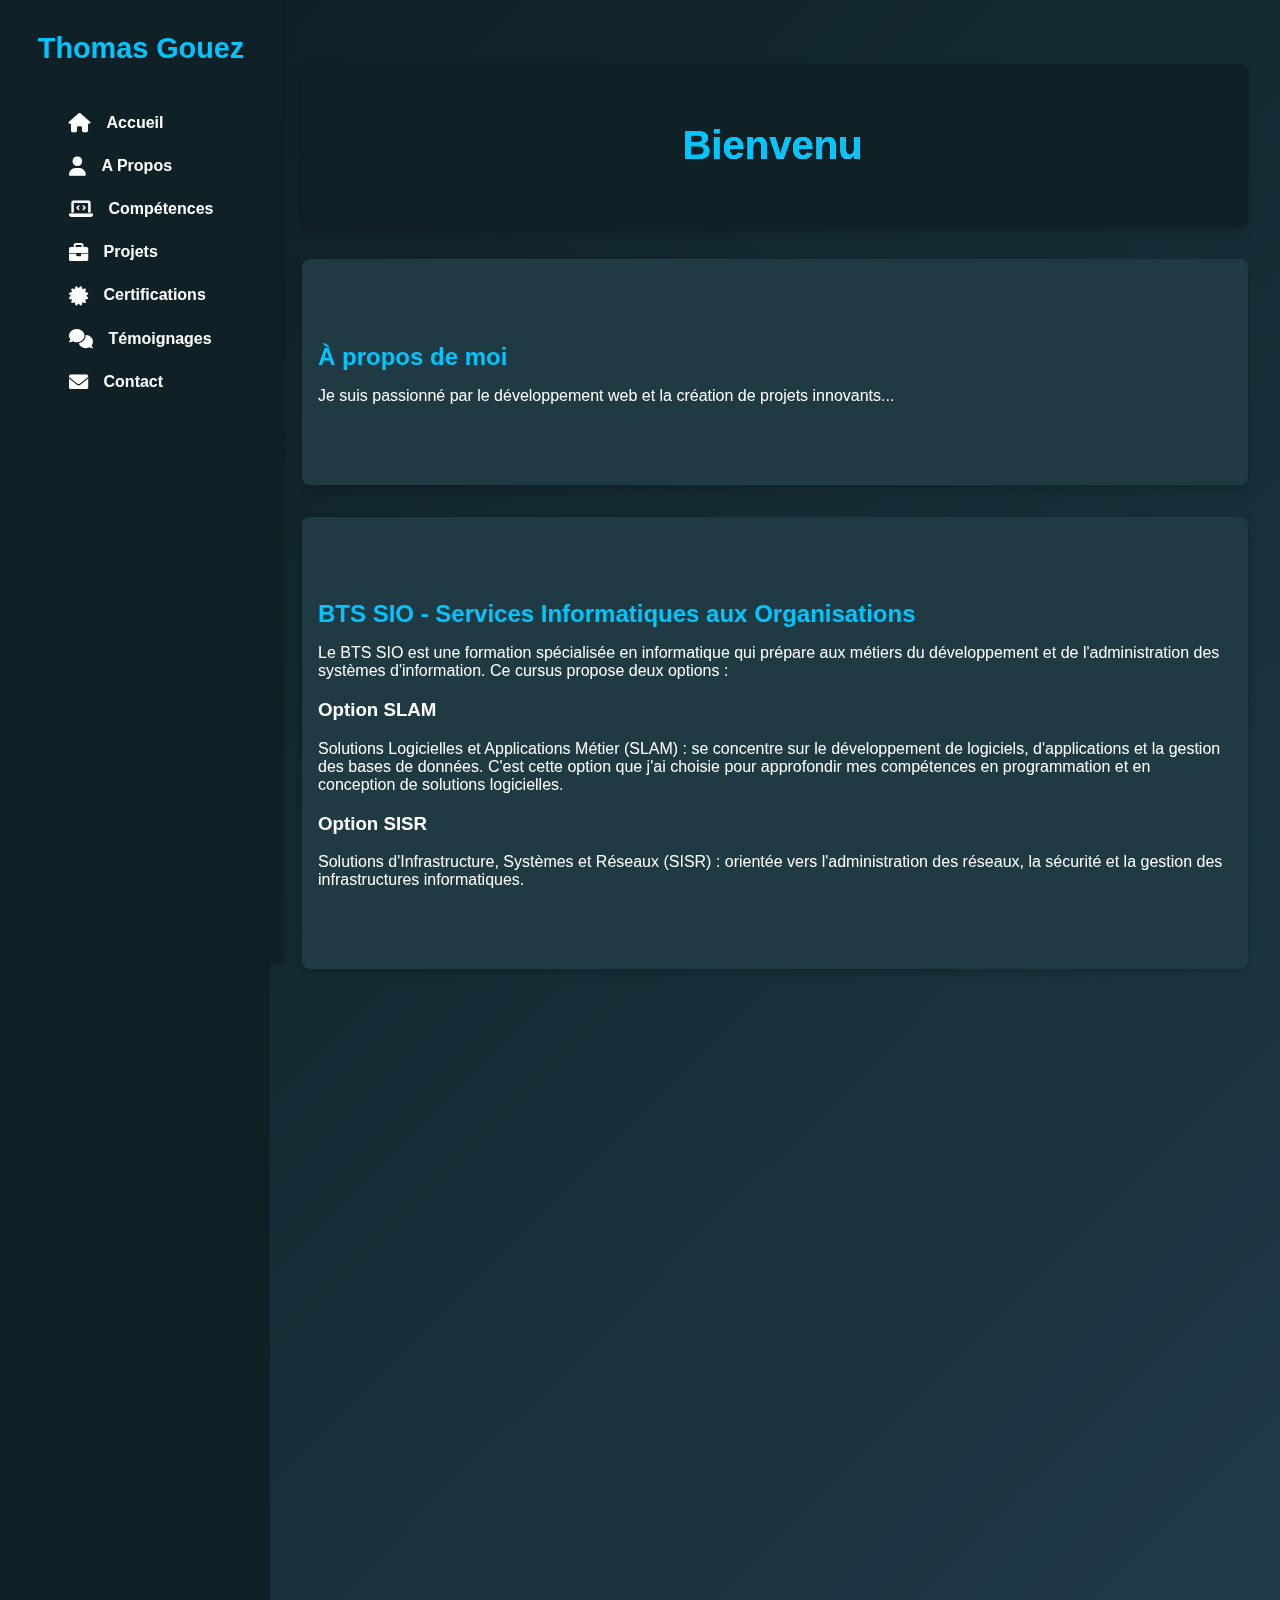
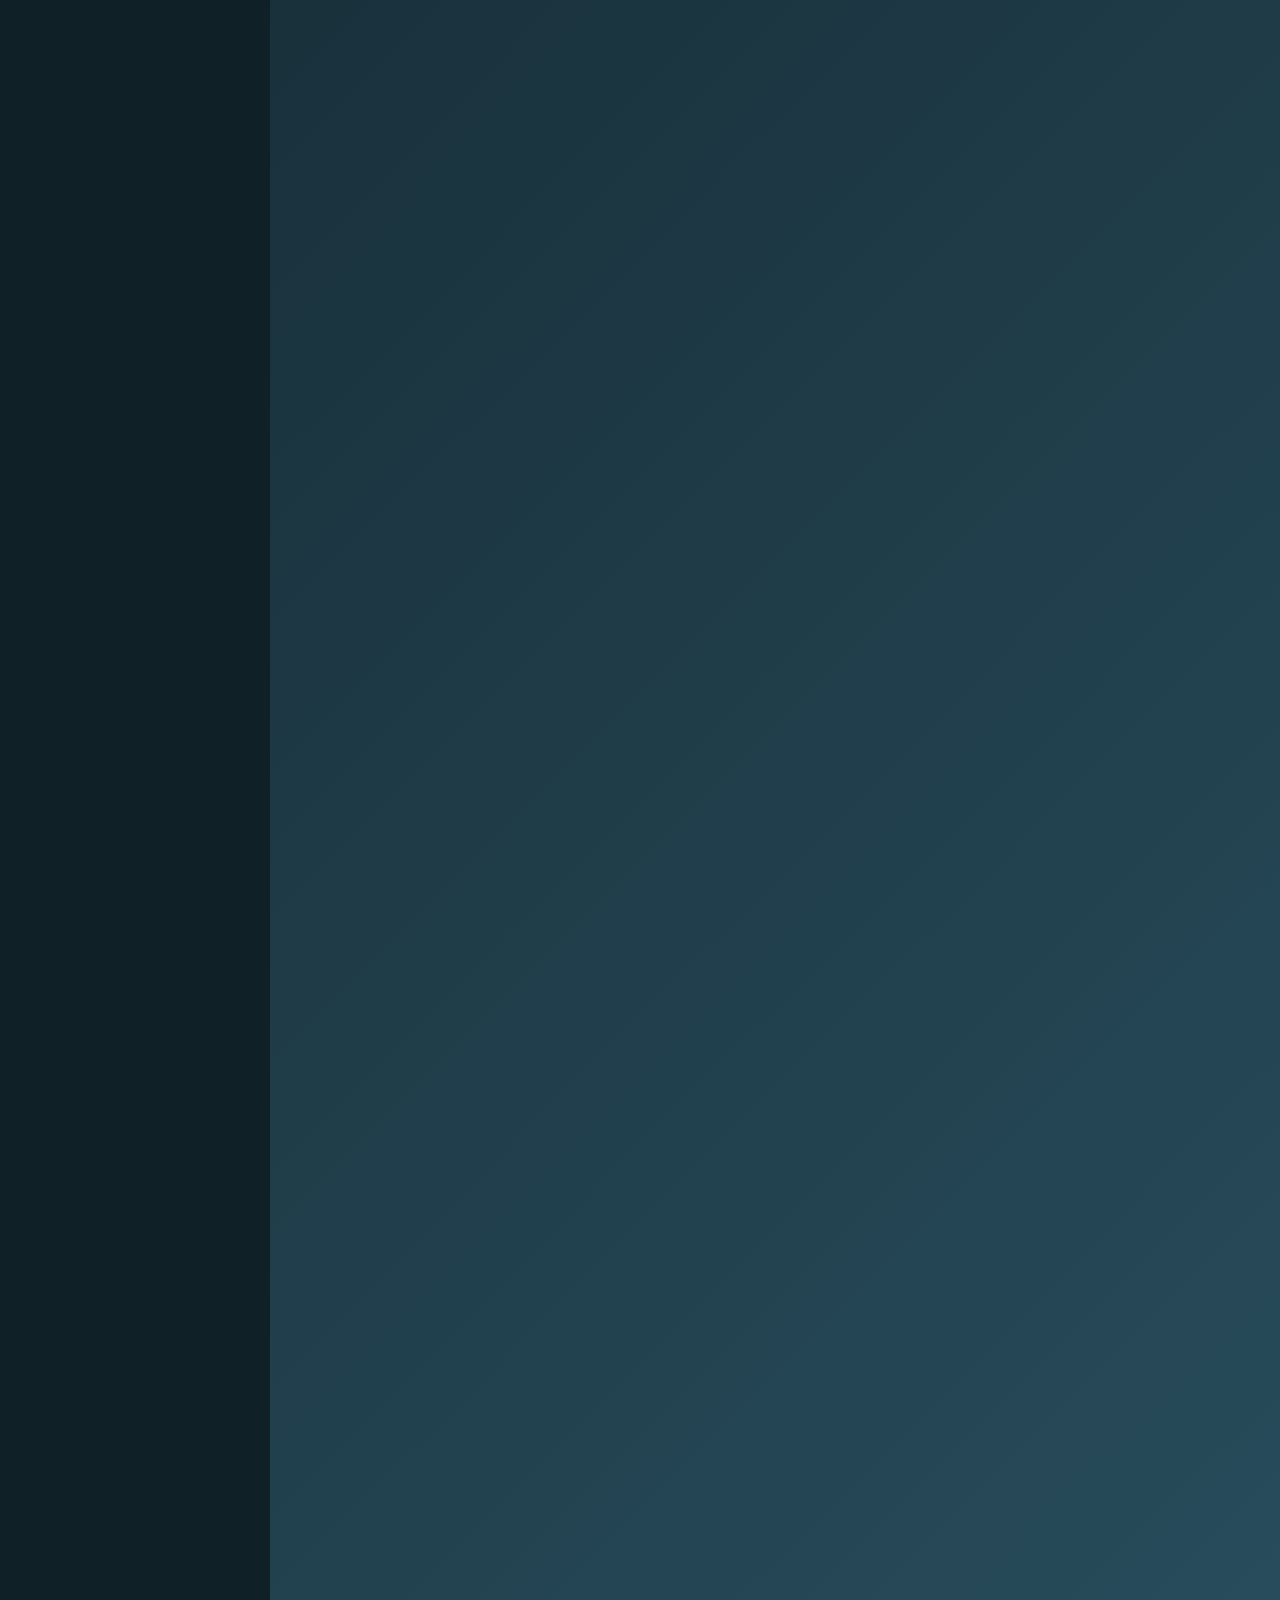
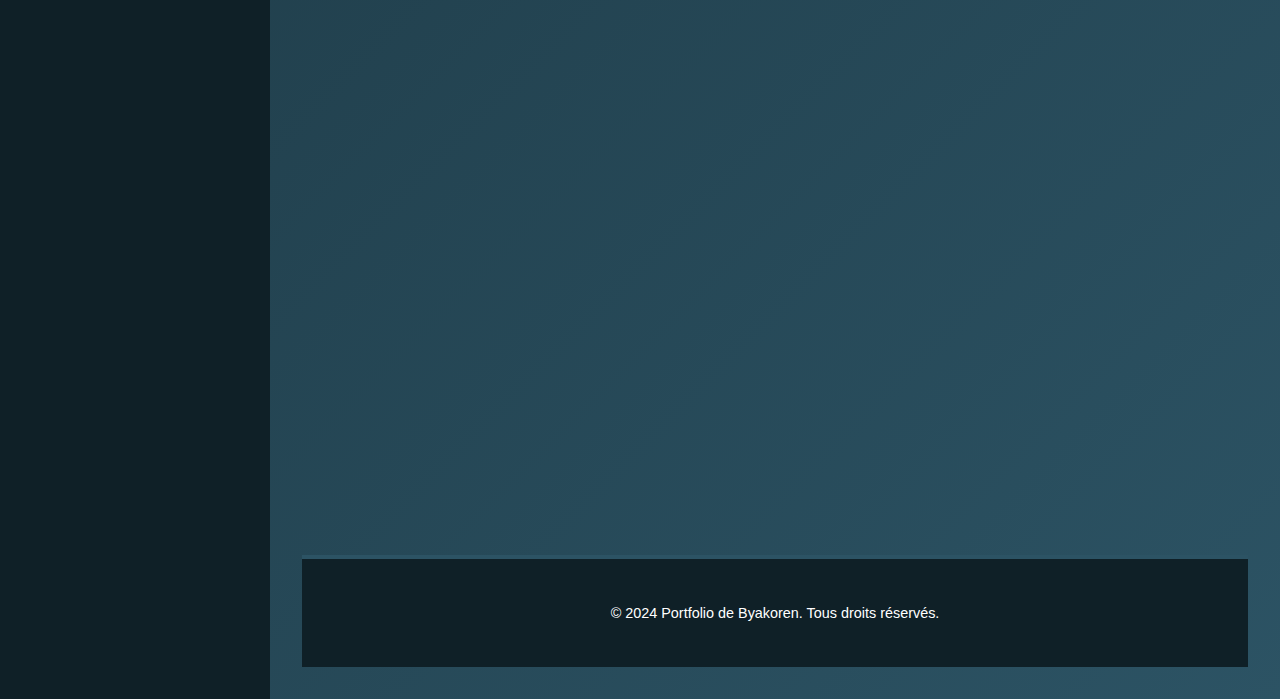
==== commit e0be10d4: "edit" ====
--- a/HTML/test.html
+++ b/HTML/test.html
@@ -3,32 +3,39 @@
 <head>
     <meta charset="UTF-8">
     <meta name="viewport" content="width=device-width, initial-scale=1.0">
+    <link rel="stylesheet" href="https://cdnjs.cloudflare.com/ajax/libs/font-awesome/6.0.0-beta3/css/all.min.css">
     <link href="../CSS/test.css" rel="stylesheet">
-    <title>Portfolio de Byakoren</title>
+    <title>Portfolio de Thomas Gouez</title>
 </head>
 <body>
-    <!-- En-tête -->
-    <header>
-        <h1 id="typing-text"></h1>
-        <p>Développeur Web et Créateur de Solutions Digitales</p>
+    <!-- Navigation latérale -->
+    <div class="sidebar">
+        <h1>Thomas Gouez</h1>
+
         <nav>
             <ul>
-                <li><a href="#about">À propos</a></li>
-                <li><a href="#skills">Compétences</a></li>
-                <li><a href="#portfolio">Projets</a></li>
-                <li><a href="#certifications">Certifications</a></li>
-                <li><a href="#testimonials">Témoignages</a></li>
-                <li><a href="#contact">Contact</a></li>
+                <li><a href="#intro-text"><i class="fas fa-home"></i> Accueil</a></li>
+                <li><a href="#about"><i class="fas fa-user"></i> A Propos</a></li>
+                <li><a href="#skills"><i class="fas fa-laptop-code"></i> Compétences</a></li>
+                <li><a href="#portfolio"><i class="fas fa-briefcase"></i> Projets</a></li>
+                <li><a href="#certifications"><i class="fas fa-certificate"></i> Certifications</a></li>
+                <li><a href="#testimonials"><i class="fas fa-comments"></i> Témoignages</a></li>
+                <li><a href="#contact"><i class="fas fa-envelope"></i> Contact</a></li>
             </ul>
         </nav>
-    </header>
-
-    <!-- Section À propos -->
-    <section id="about">
-        <h2>À propos de moi</h2>
-        <p>Je suis passionné par le développement web et la création de projets innovants. Mon expertise couvre la conception de sites dynamiques, le développement front-end et back-end, ainsi que l'intégration de solutions personnalisées pour mes clients.</p>
-    </section>
-
+    </div>
+    <!-- Contenu principal -->
+    <main>
+        <section id="intro-text">
+            <h1 id="typing-text" class="animated-text"></h1> <!-- Assure-toi que cet h1 est bien vide ici -->
+        </section>
+    
+        <!-- Section À propos -->
+        <section id="about">
+            <h2>À propos de moi</h2>
+            <p>Je suis passionné par le développement web et la création de projets innovants...</p>
+        </section>
+  
     <!-- Section BTS SIO -->
     <section id="bts-sio">
         <h2>BTS SIO - Services Informatiques aux Organisations</h2>
@@ -90,25 +97,25 @@
         <p>Voici quelques-unes de mes certifications qui valident mes compétences et mon expertise dans le domaine de la technologie et du développement.</p>
         
         <div class="certification-list">
-            <div class="certification">
+            <div class="certification" id="python-certification">
                 <h3>Certification Python</h3>
                 <p>Certification en Python pour le développement d'applications et l'automatisation.</p>
                 <span class="date">Lime/Full 2024</span>
             </div>
             
-            <div class="certification">
+            <div class="certification" id="rgpd-certification">
                 <h3>RGPD</h3>
                 <p>BLA BLA sur le RGPD</p>
                 <span class="date">Septembre 2024</span>
             </div>
             
-            <div class="certification">
+            <div class="certification" id="html-certification">
                 <h3>Certification HTML & CSS</h3>
                 <p>Expertise en structuration de pages et en design avec HTML et CSS.</p>
                 <span class="date">Octobre 2024</span>
             </div>
             
-            <div class="certification">
+            <div class="certification" id="anssi-certification">
                 <h3>Certification ANSSI</h3>
                 <p>BLABLA SUR L'ANSSI.</p>
                 <span class="date">Septembre 2024</span>
@@ -155,29 +162,27 @@
         </div>
     </section>
 
-    <!-- Section Contact -->
-    <section id="contact">
-        <h2>Contactez-moi</h2>
-        <form action="contact.php" method="post">
-            <label for="name">Nom:</label>
-            <input type="text" id="name" name="name" required>
-            
-            <label for="email">Email:</label>
-            <input type="email" id="email" name="email" required>
-            
-            <label for="message">Message:</label>
-            <textarea id="message" name="message" required></textarea>
-            
-            <button type="submit">Envoyer</button>
-        </form>
-    </section>
-
-    <button id="back-to-top">↑</button>
+        <!-- Section Contact -->
+        <section id="contact">
+            <h2>Contactez-moi</h2>
+            <form action="contact.php" method="post">
+                <label for="name">Nom:</label>
+                <input type="text" id="name" name="name" required>
+                
+                <label for="email">Email:</label>
+                <input type="email" id="email" name="email" required>
+                
+                <label for="message">Message:</label>
+                <textarea id="message" name="message" required></textarea>
+                
+                <button type="submit">Envoyer</button>
+            </form>
+        </section>
 
     <footer>
         <p>&copy; 2024 Portfolio de Byakoren. Tous droits réservés.</p>
     </footer>
-
+    </main>
     <script src="../script.js"></script>
 </body>
 </html>--- a/CSS/test.css
+++ b/CSS/test.css
@@ -1,67 +1,162 @@
-/* Styles de base */
+/* Palette de couleurs */
+:root {
+    --primary-color: #0f2027;      /* Couleur de fond principale */
+    --secondary-color: #203a43;    /* Couleur intermédiaire */
+    --tertiary-color: #2c5364;     /* Couleur accentuée */
+    --accent-color: #00c6ff;       /* Couleur d'accentuation pour contraste */
+    --text-light: #ffffff;
+    --text-dark: #b0c4de;
+}
+
+/* Sidebar */
+.sidebar {
+    position: fixed;
+    top: 0;
+    left: 0;
+    width: 250px;
+    height: 100vh;
+    background: var(--primary-color);
+    color: var(--text-light);
+    display: flex;
+    flex-direction: column;
+    align-items: center;
+    padding: 2rem 1rem;
+    box-shadow: 2px 0 5px rgba(0, 0, 0, 0.2);
+}
+
+.sidebar h1 {
+    font-size: 1.8rem;
+    margin: 0 0 1rem;
+    text-align: center;
+    color: var(--accent-color);
+}
+
+.sidebar nav ul {
+    list-style: none;
+    padding: 0;
+    margin: 2rem 0 0;
+    width: 100%;
+    text-align: left;
+}
+
+.sidebar nav ul li {
+    margin: 1.5rem 0;
+    display: flex;
+    align-items: center;
+}
+
+.sidebar nav a {
+    color: var(--text-light);
+    text-decoration: none;
+    font-weight: bold;
+    font-size: 1rem;
+    display: flex;
+    align-items: center;
+    gap: 1rem;
+    transition: color 0.3s ease, background-color 0.3s ease;
+}
+
+.sidebar nav a i {
+    font-size: 1.2rem;
+}
+
+.sidebar nav a:hover {
+    color: var(--primary-color);
+    background-color: var(--accent-color);
+    padding: 0.5rem 1rem;
+    border-radius: 5px;
+}
+
+/* Contenu principal */
+main {
+    margin-left: 270px;
+    padding: 2rem;
+    background: linear-gradient(135deg, var(--primary-color), var(--tertiary-color));
+    color: var(--text-light);
+}
+
 body {
     font-family: Arial, sans-serif;
     margin: 0;
     padding: 0;
-    color: #ffffff;
-    background-color: #1e1e1e;
-}
-
-header {
-    background-color: #1e1e1e;
-    color: #00bcd4;
-    padding: 3rem 1rem;
-    text-align: center;
-}
-
-header h1 {
-    font-size: 2.5rem;
-    margin: 0;
-    color: #00bcd4;
-}
-
-nav ul {
-    list-style: none;
-    padding: 0;
-    margin-top: 1rem;
-}
-
-nav ul li {
-    display: inline;
-    margin: 0 1rem;
-}
-
-nav a {
-    color: #ffffff;
-    text-decoration: none;
-    font-weight: bold;
-    transition: color 0.3s;
-}
-
-nav a:hover {
-    color: #ff4081;
-}
-
-/* Section Styles */
+    color: var(--text-light);
+    background-color: var(--primary-color);
+}
+
+/* Sections */
 section {
     padding: 4rem 1rem;
-    opacity: 0;
-    transform: translateY(20px);
-    transition: opacity 0.6s ease-out, transform 0.6s ease-out;
-    background-color: #2a2a2a;
+    background-color: var(--secondary-color);
     border-radius: 8px;
     margin: 2rem 0;
     box-shadow: 0px 4px 8px rgba(0, 0, 0, 0.2);
+    opacity: 0; /* Invisible par défaut */
+    transform: translateY(30px); /* Décalage initial */
+    transition: opacity 0.8s ease-out, transform 0.8s ease-out;
+}
+
+section.visible {
+    opacity: 1; /* Visible quand la classe visible est appliquée */
+    transform: translateY(0); /* Retour à la position initiale */
 }
 
 section h2 {
-    color: #00bcd4;
+    color: var(--accent-color);
     margin-bottom: 1rem;
 }
 
-section.visible {
-    opacity: 1;
-    transform: translateY(0);
+/* Section Compétences */
+#skills {
+    padding: 4rem 1rem;
+    background-color: var(--secondary-color);
+    border-radius: 8px;
+    color: var(--text-light);
+    box-shadow: 0px 4px 8px rgba(0, 0, 0, 0.2);
+}
+
+.skills-list {
+    display: flex;
+    flex-wrap: wrap;
+    gap: 1.5rem;
+    justify-content: center;
+}
+
+.skill {
+    flex: 1 1 calc(30% - 1rem);
+    padding: 1rem;
+    background-color: var(--tertiary-color);
+    border-radius: 8px;
+    text-align: center;
+    opacity: 0; /* Invisible par défaut */
+    transform: translateY(20px); /* Décalage initial */
+    transition: opacity 0.6s ease-out, transform 0.6s ease-out, background-color 0.3s ease;
+    box-shadow: 0px 2px 4px rgba(0, 0, 0, 0.2);
+}
+
+.skill.visible {
+    opacity: 1; /* Visible quand la classe visible est appliquée */
+    transform: translateY(0); /* Retour à la position initiale */
+}
+
+.skill:hover {
+    background-color: var(--primary-color);
+    transform: scale(1.05) translateY(-5px);
+    box-shadow: 0px 4px 8px rgba(0, 0, 0, 0.4);
+}
+
+.skill h3 {
+    color: var(--accent-color);
+}
+
+.skill p {
+    color: var(--text-dark);
+}
+
+.skill-icon {
+    width: 80px;
+    height: 80px;
+    margin-bottom: 1rem;
+    object-fit: contain; /* Pour éviter les déformations d'image */
 }
 
 /* Portfolio Styles */
@@ -74,11 +169,11 @@
     flex: 1 1 calc(33.333% - 2rem);
     margin: 1rem;
     padding: 1rem;
-    background-color: #2a2a2a;
-    text-align: center;
-    border: 1px solid #333;
-    border-radius: 8px;
-    transition: transform 0.3s ease, box-shadow 0.3s ease;
+    background-color: var(--secondary-color);
+    text-align: center;
+    border: 1px solid var(--primary-color);
+    border-radius: 8px;
+    transition: transform 0.3s ease, box-shadow 0.3s ease, background-color 0.3s ease;
     box-shadow: 0px 2px 4px rgba(0, 0, 0, 0.2);
 }
 
@@ -89,260 +184,144 @@
 }
 
 .project h3 {
-    color: #00bcd4;
+    color: var(--accent-color);
 }
 
 .project p {
-    color: #ffffff;
-}
-
-.project.zoom {
+    color: var(--text-light);
+}
+
+.project:hover {
     transform: scale(1.05);
+    background: var(--accent-color);
+    color: var(--primary-color);
     box-shadow: 0px 8px 16px rgba(0, 0, 0, 0.4);
 }
 
-/* Styles pour la section Compétences */
-#skills {
+/* Styles pour le texte d'introduction animé */
+#intro-text {
+    display: flex;
+    justify-content: center;
+    align-items: center;
+    padding: 2rem;
+    background-color: var(--primary-color); /* Arrière-plan principal */
+    text-align: center;
+    color: var(--text-light);
+    margin-bottom: 2rem;
+}
+
+.animated-text {
+    font-size: 2.5rem;
+    font-weight: bold;
+    background: linear-gradient(90deg, var(--accent-color), var(--text-light), var(--accent-color));
+    background-size: 200% 200%;
+    color: transparent;
+    -webkit-background-clip: text;
+    background-clip: text;
+    animation: gradient-animation 4s ease infinite;
+}
+
+/* Animation pour le dégradé en mouvement */
+@keyframes gradient-animation {
+    0% {
+        background-position: 0% 50%;
+    }
+    50% {
+        background-position: 100% 50%;
+    }
+    100% {
+        background-position: 0% 50%;
+    }
+}
+
+/* Styles pour le texte d'introduction avec effet de frappe */
+.animated-text {
+    font-size: 2.5rem;
+    font-weight: bold;
+    color: var(--accent-color);
+    position: relative;
+    white-space: nowrap;
+    overflow: hidden;
+    padding-right: 5px;
+    animation: blink-cursor 0.7s step-end infinite;
+}
+
+/* Boutons et liens */
+button, input[type="submit"] {
+    background-color: var(--accent-color);
+    color: var(--primary-color);
+    border: none;
+    padding: 0.8rem 1.2rem;
+    border-radius: 30px;
+    cursor: pointer;
+    transition: background-color 0.3s ease, color 0.3s ease;
+}
+
+button:hover, input[type="submit"]:hover {
+    background-color: var(--tertiary-color);
+    color: var(--text-light);
+}
+
+/* Footer */
+footer {
+    text-align: center;
+    padding: 2rem 1rem;
+    background-color: var(--primary-color);
+    color: var(--text-light);
+    font-size: 0.9rem;
+    border-top: 4px solid var(--tertiary-color);
+}
+
+/* Section Certifications */
+#certifications {
     padding: 4rem 1rem;
-    background-color: #2a2a2a;
-    border-radius: 8px;
-    color: #ffffff;
+    background-color: var(--secondary-color);
+    border-radius: 8px;
+    color: var(--text-light);
     box-shadow: 0px 4px 8px rgba(0, 0, 0, 0.2);
 }
 
-.skills-list {
+.certification-list {
     display: flex;
     flex-wrap: wrap;
     gap: 1.5rem;
     justify-content: center;
 }
 
-.skill {
+.certification {
     flex: 1 1 calc(30% - 1rem);
     padding: 1rem;
-    background-color: #333333;
-    border-radius: 8px;
-    text-align: center;
-    opacity: 0;
-    transform: translateY(20px);
+    background-color: var(--tertiary-color);
+    border-radius: 8px;
+    text-align: center;
+    opacity: 0; /* Invisible par défaut */
+    transform: translateY(20px); /* Décalage initial */
     transition: opacity 0.6s ease-out, transform 0.6s ease-out, background-color 0.3s ease;
     box-shadow: 0px 2px 4px rgba(0, 0, 0, 0.2);
 }
 
-.skill:hover {
-    background-color: #444444; /* Couleur de fond plus claire au survol */
-    transform: scale(1.05) translateY(-5px); /* Légère augmentation de la taille et décalage vers le haut */
-    box-shadow: 0px 4px 8px rgba(0, 0, 0, 0.4); /* Ombre plus prononcée */
-}
-
-.skill-icon {
-    width: 80px; /* Ajuste la taille selon tes images */
-    height: 80px; /* Ajuste la taille selon tes images */
-    margin-bottom: 1rem;
-}
-
-.skill h3 {
-    color: #ff4081;
-}
-
-.skill p {
-    color: #cccccc;
-}
-
-.skill.visible {
-    opacity: 1;
-    transform: translateY(0);
-}
-
-.skills-list {
-    display: flex; /* Affichage en flex pour permettre l'adaptation des éléments */
-    flex-wrap: wrap; /* Permet aux éléments de passer à la ligne */
-    justify-content: space-around; /* Espace autour des éléments */
-}
-
-.skill {
-    width: 200px; /* Largeur fixe pour chaque compétence */
-    padding: 1rem; /* Espacement autour de chaque compétence */
-    text-align: center; /* Centrage du texte */
-    margin: 1rem; /* Marge autour des compétences */
-    background-color: #2c2c2c; /* Couleur de fond de chaque compétence */
-    border-radius: 10px; /* Coins arrondis */
-    transition: transform 0.3s; /* Animation lors du survol */
-}
-
-.skill:hover {
-    transform: scale(1.05); /* Agrandir légèrement au survol */
-}
-
-.skill-icon {
-    max-width: 100%; /* Limite la largeur à 100% du conteneur */
-    height: auto; /* Maintient le rapport d'aspect */
-    margin-bottom: 1rem; /* Marge en bas de l'image */
-}
-
-
-
-/* Témoignages */
-.testimonial {
-    margin: 1.5rem 0;
-    font-style: italic;
-    color: #cccccc;
-}
-
-/* Bouton Retour en Haut */
-#back-to-top {
-    position: fixed;
-    bottom: 30px;
-    right: 30px;
-    padding: 10px 15px;
-    font-size: 18px;
-    background-color: #303030;
-    color: #ffffff;
-    border: none;
-    border-radius: 5px;
-    cursor: pointer;
-    display: none;
-    transition: opacity 0.3s, background-color 0.3s;
-}
-
-#back-to-top:hover {
-    background-color: #00bcd4;
-}
-
-/* Boutons et liens */
-button, input[type="submit"] {
-    background-color: #00bcd4;
-    color: #ffffff;
-    border: none;
-    padding: 0.8rem 1.2rem;
-    border-radius: 5px;
-    cursor: pointer;
-    transition: background-color 0.3s;
-}
-
-button:hover, input[type="submit"]:hover {
-    background-color: #ff4081;
-}
-
-footer {
-    text-align: center;
-    padding: 2rem 1rem;
-    background-color: #1e1e1e;
-    color: #ffffff;
-    font-size: 0.9rem;
-    border-top: 4px solid #303030;
-}
-
-/* Styles pour la section BTS SIO */
-#bts-sio {
-    padding: 4rem 1rem;
-    opacity: 0;
-    transform: translateY(20px);
-    transition: opacity 0.6s ease-out, transform 0.6s ease-out;
-    background-color: #2a2a2a;
-    border-radius: 8px;
-    margin: 2rem 0;
-    color: #ffffff;
-    box-shadow: 0px 4px 8px rgba(0, 0, 0, 0.2);
-}
-
-#bts-sio h2 {
-    color: #00bcd4;
-    margin-bottom: 1rem;
-}
-
-.options {
-    display: flex;
-    flex-wrap: wrap;
-    gap: 1.5rem;
-}
-
-.option {
-    flex: 1 1 calc(50% - 1rem);
-    padding: 1rem;
-    background-color: #333333;
-    border-radius: 8px;
-    transition: transform 0.3s, box-shadow 0.3s;
-    box-shadow: 0px 2px 4px rgba(0, 0, 0, 0.2);
-}
-
-.option h3 {
-    color: #ff4081;
-}
-
-.option p {
-    color: #cccccc;
-}
-
-.option:hover {
-    transform: scale(1.05);
-    box-shadow: 0px 8px 16px rgba(0, 0, 0, 0.4);
-}
-
-#bts-sio.visible {
-    opacity: 1;
-    transform: translateY(0);
-}
-
-/* Styles pour la section Certifications */
-#certifications {
-    padding: 4rem 1rem;
-    opacity: 0;
-    transform: translateY(20px);
-    transition: opacity 0.6s ease-out, transform 0.6s ease-out;
-    background-color: #2a2a2a;
-    border-radius: 8px;
-    margin: 2rem 0;
-    color: #ffffff;
-    box-shadow: 0px 4px 8px rgba(0, 0, 0, 0.2);
-}
-
-#certifications h2 {
-    color: #00bcd4;
-    margin-bottom: 1rem;
-}
-
-.certification-list {
-    display: flex;
-    flex-wrap: wrap;
-    gap: 1.5rem;
-}
-
-.certification {
-    flex: 1 1 calc(50% - 1rem);
-    padding: 1rem;
-    background-color: #333333;
-    border-radius: 8px;
-    transition: transform 0.3s, box-shadow 0.3s;
-    box-shadow: 0px 2px 4px rgba(0, 0, 0, 0.2);
-    text-align: center;
+.certification.visible {
+    opacity: 1; /* Visible quand la classe visible est appliquée */
+    transform: translateY(0); /* Retour à la position initiale */
+}
+
+.certification:hover {
+    background-color: var(--primary-color);
+    transform: scale(1.05) translateY(-5px);
+    box-shadow: 0px 4px 8px rgba(0, 0, 0, 0.4);
 }
 
 .certification h3 {
-    color: #ff4081;
-    margin: 0.5rem 0;
+    color: var(--accent-color);
 }
 
 .certification p {
-    color: #cccccc;
-    margin: 0.5rem 0 1rem;
+    color: var(--text-dark);
 }
 
 .certification .date {
     display: block;
     font-size: 0.85rem;
-    color: #00bcd4;
+    color: var(--accent-color);
     margin-top: 0.5rem;
 }
-
-.certification:hover {
-    transform: scale(1.05);
-    box-shadow: 0px 8px 16px rgba(0, 0, 0, 0.4);
-}
-
-#certifications.visible {
-    opacity: 1;
-    transform: translateY(0);
-}
-
-
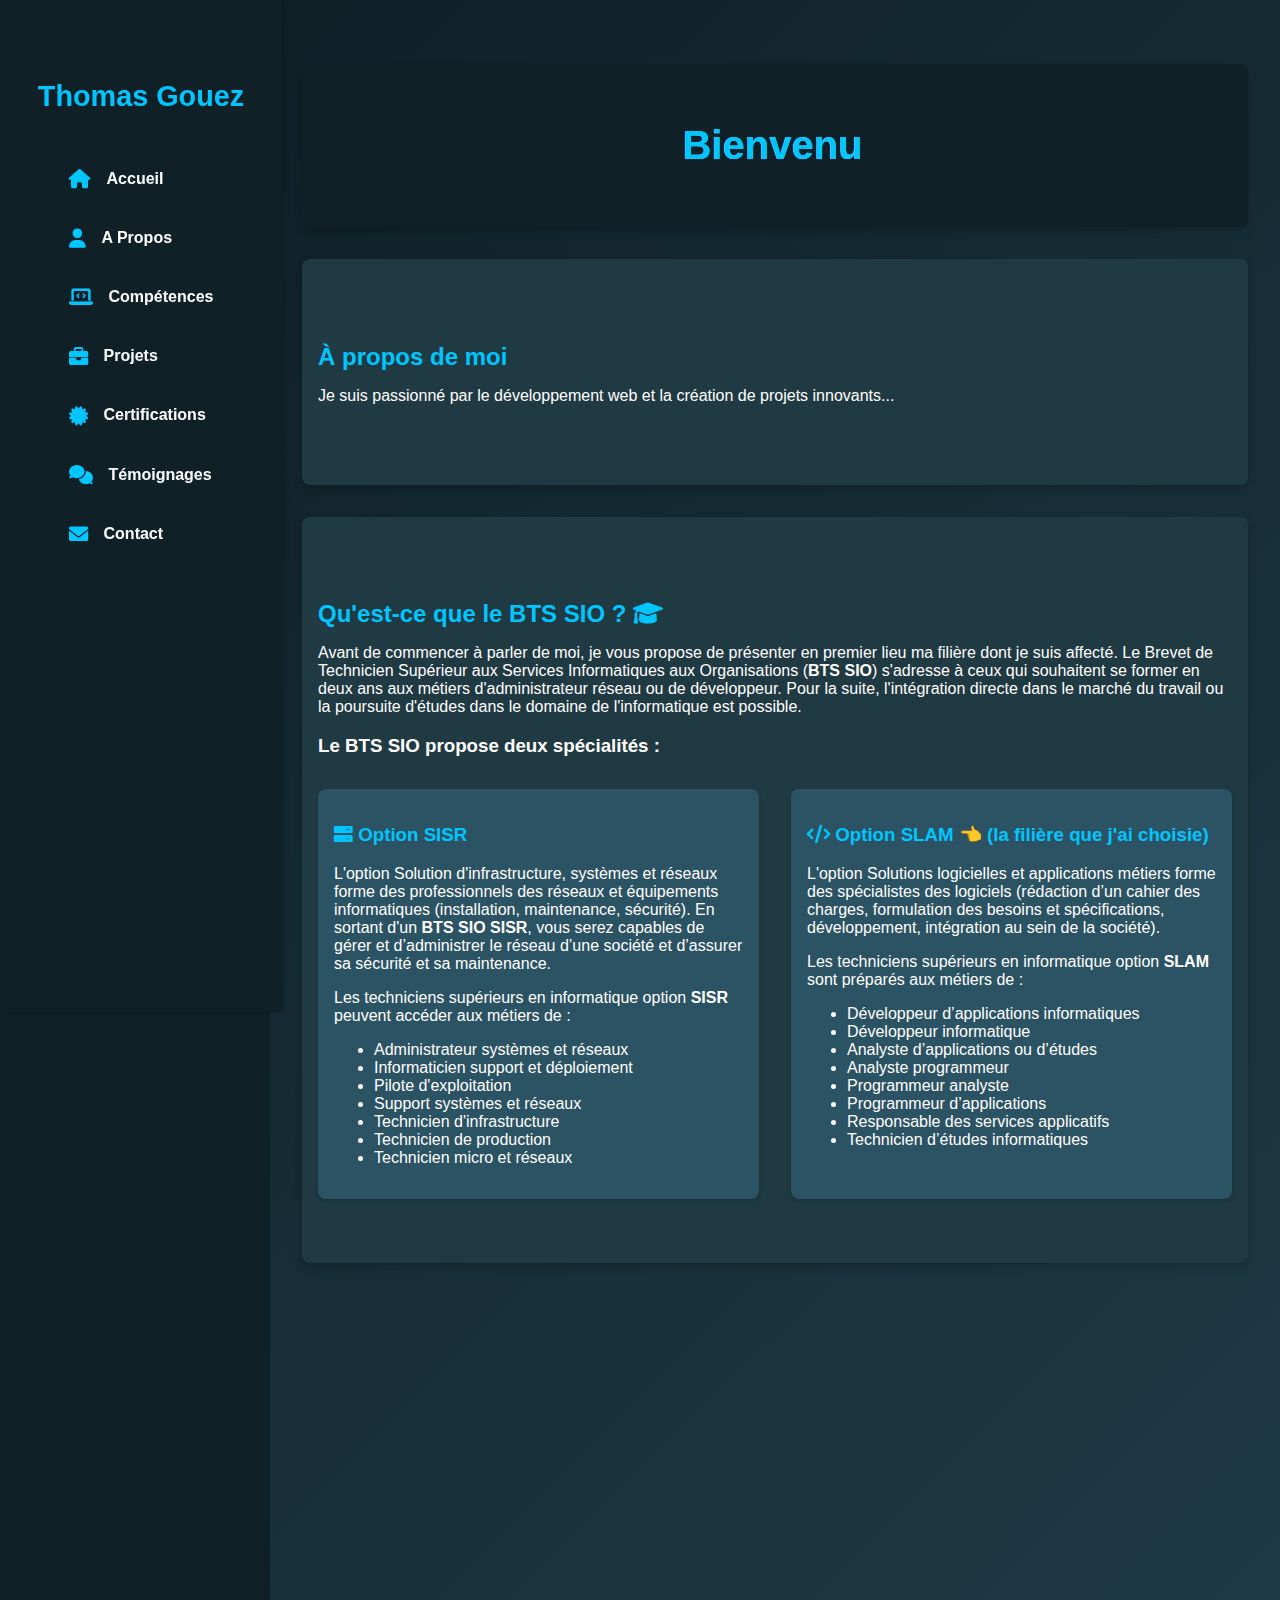
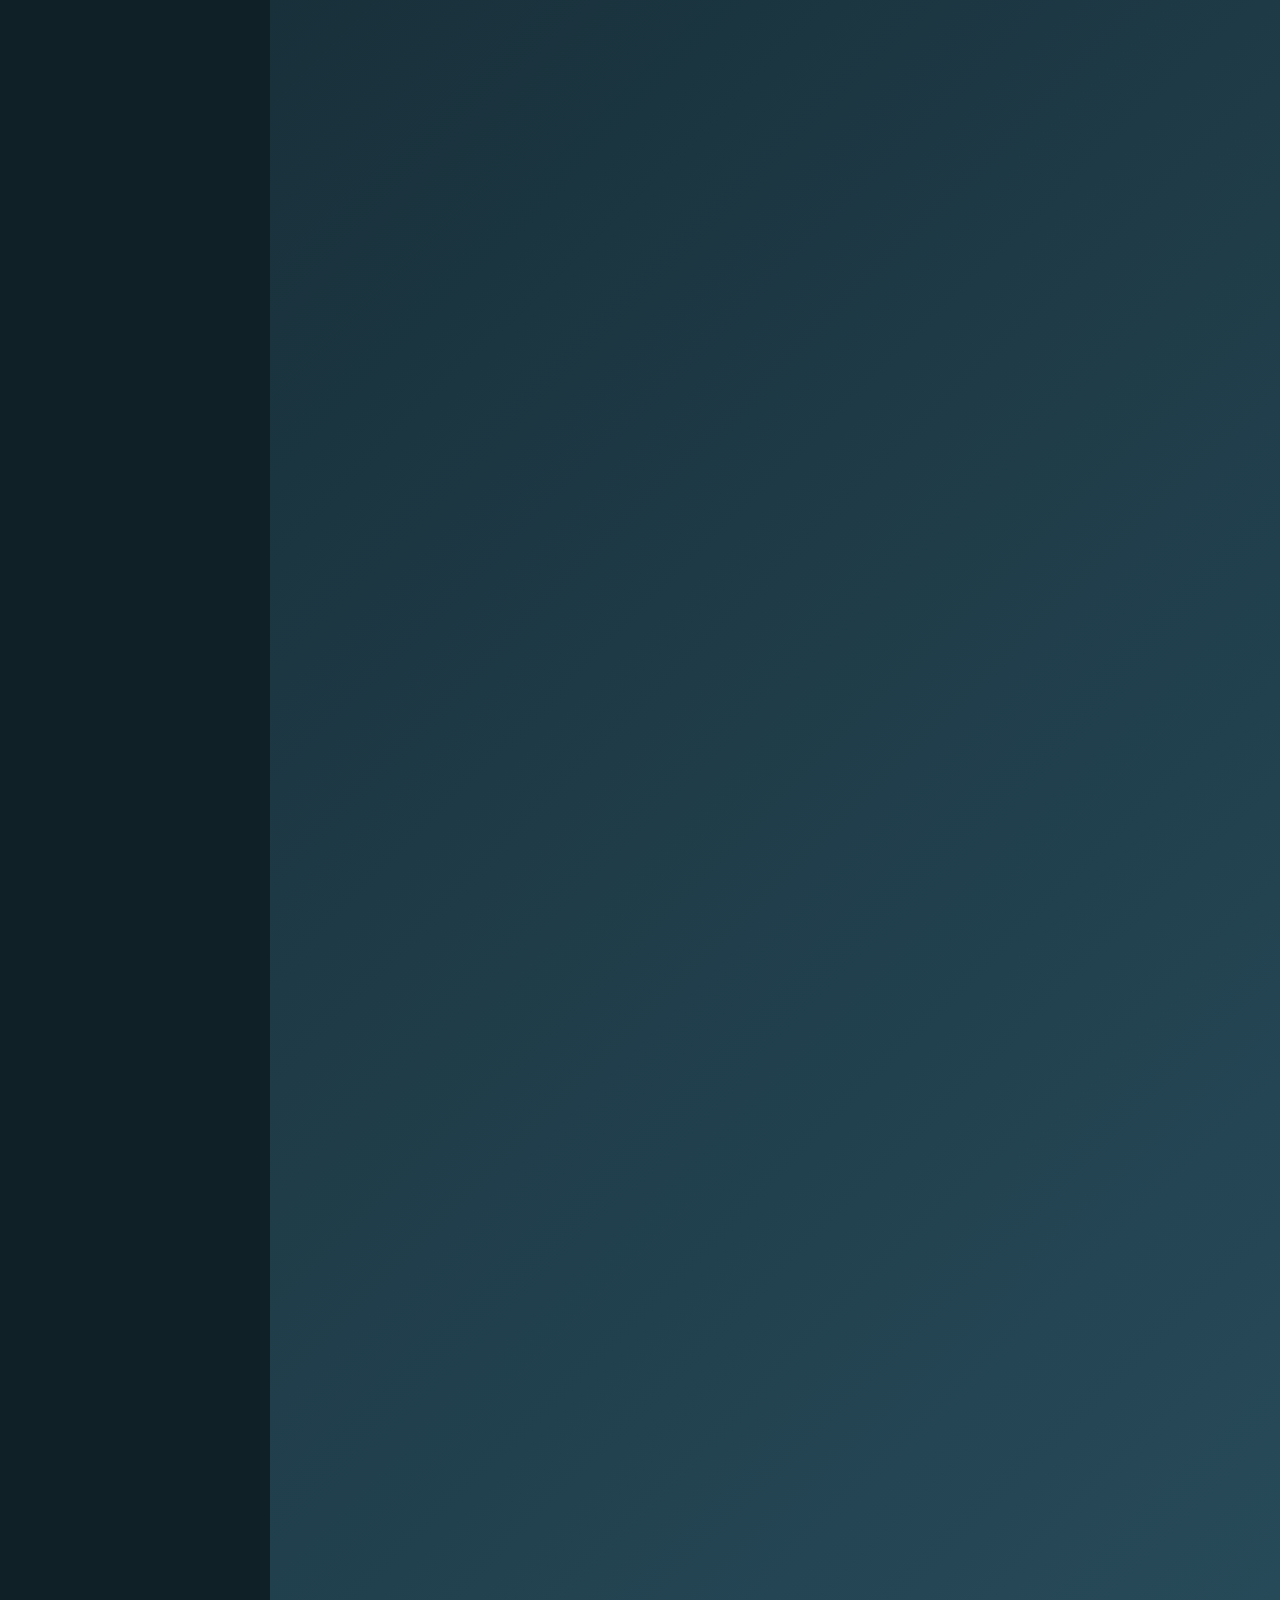
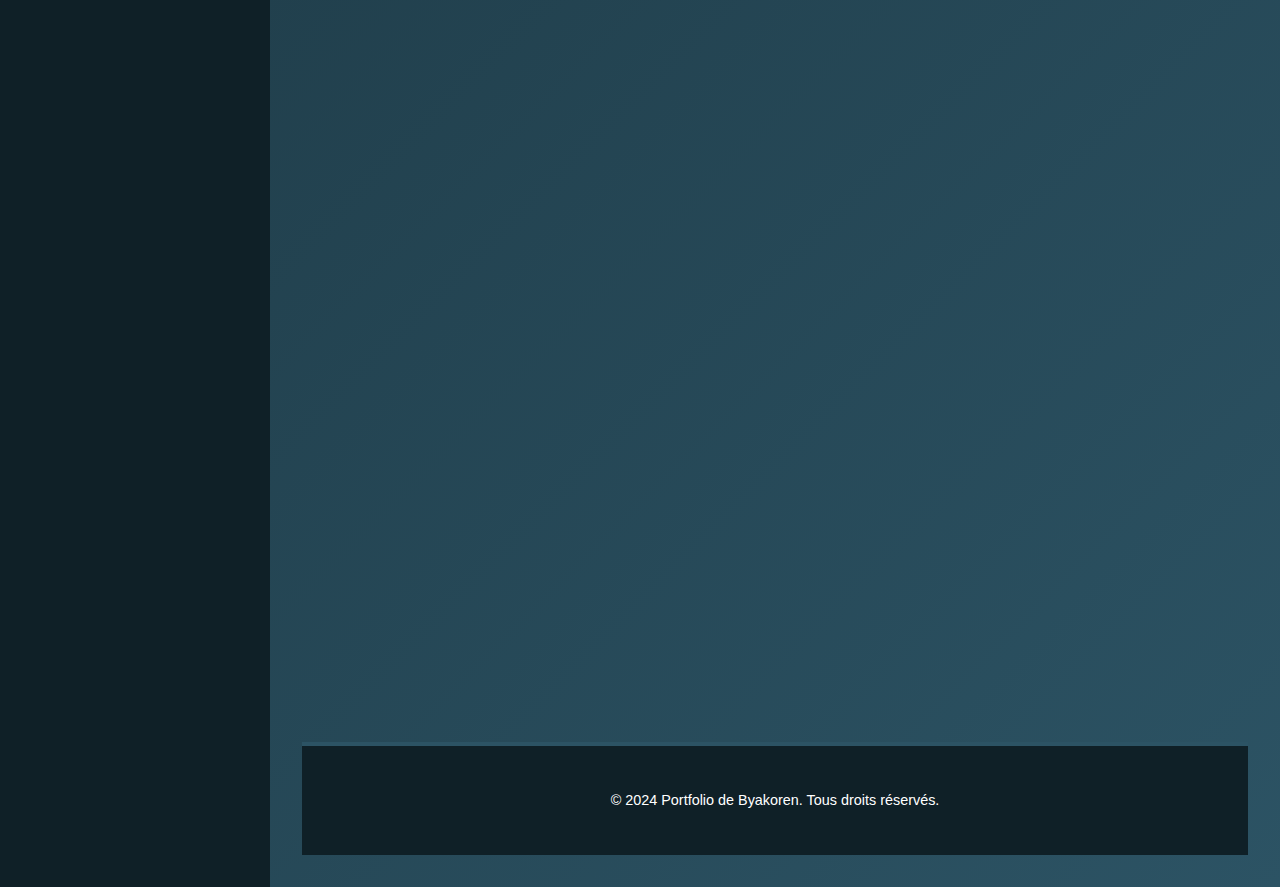
==== commit 7f4755b1: "modif site" ====
--- a/HTML/test.html
+++ b/HTML/test.html
@@ -8,7 +8,13 @@
     <title>Portfolio de Thomas Gouez</title>
 </head>
 <body>
-    <!-- Navigation latérale -->
+    <!-- Bouton Hamburger pour le responsive -->
+    <div class="hamburger" onclick="toggleSidebar()">
+        <div></div>
+        <div></div>
+        <div></div>
+    </div>
+    <!-- Sidebar pour le menu -->
     <div class="sidebar">
         <h1>Thomas Gouez</h1>
 
@@ -36,58 +42,90 @@
             <p>Je suis passionné par le développement web et la création de projets innovants...</p>
         </section>
   
-    <!-- Section BTS SIO -->
-    <section id="bts-sio">
-        <h2>BTS SIO - Services Informatiques aux Organisations</h2>
-        <p>Le BTS SIO est une formation spécialisée en informatique qui prépare aux métiers du développement et de l'administration des systèmes d'information. Ce cursus propose deux options :</p>
-        
-        <div class="options">
-            <div class="option" id="slam">
-                <h3>Option SLAM</h3>
-                <p>Solutions Logicielles et Applications Métier (SLAM) : se concentre sur le développement de logiciels, d'applications et la gestion des bases de données. C'est cette option que j'ai choisie pour approfondir mes compétences en programmation et en conception de solutions logicielles.</p>
-            </div>
-            
-            <div class="option" id="sisr">
-                <h3>Option SISR</h3>
-                <p>Solutions d'Infrastructure, Systèmes et Réseaux (SISR) : orientée vers l'administration des réseaux, la sécurité et la gestion des infrastructures informatiques.</p>
-            </div>
-        </div>
-    </section>
+        <!-- Section BTS -->
+        <section id="bts-sio">
+            <h2>Qu'est-ce que le BTS SIO ? <i class="fas fa-graduation-cap"></i></h2>
+            <p>Avant de commencer à parler de moi, je vous propose de présenter en premier lieu ma filière dont je suis affecté. Le Brevet de Technicien Supérieur aux Services Informatiques aux Organisations (<strong>BTS SIO</strong>) s'adresse à ceux qui souhaitent se former en deux ans aux métiers d'administrateur réseau ou de développeur. Pour la suite, l'intégration directe dans le marché du travail ou la poursuite d'études dans le domaine de l'informatique est possible.</p>
+
+            <h3>Le BTS SIO propose deux spécialités :</h3>
+            <div class="bts-options">
+
+                <!-- Option SISR -->
+                <div class="option" id="sisr">
+                    <h3><i class="fas fa-server"></i> Option SISR</h3>
+                    <p>L'option Solution d'infrastructure, systèmes et réseaux forme des professionnels des réseaux et équipements informatiques (installation, maintenance, sécurité). En sortant d'un <strong>BTS SIO SISR</strong>, vous serez capables de gérer et d’administrer le réseau d’une société et d’assurer sa sécurité et sa maintenance.</p>
+                    <p>Les techniciens supérieurs en informatique option <strong>SISR</strong> peuvent accéder aux métiers de :</p>
+                    <ul>
+                        <li>Administrateur systèmes et réseaux</li>
+                        <li>Informaticien support et déploiement</li>
+                        <li>Pilote d'exploitation</li>
+                        <li>Support systèmes et réseaux</li>
+                        <li>Technicien d'infrastructure</li>
+                        <li>Technicien de production</li>
+                        <li>Technicien micro et réseaux</li>
+                    </ul>
+                </div>
+
+                <!-- Option SLAM -->
+                <div class="option" id="slam">
+                    <h3><i class="fas fa-code "></i> Option SLAM <span class="chosen-text">👈 (la filière que j'ai choisie)</span></h3>
+                    <p>L'option Solutions logicielles et applications métiers forme des spécialistes des logiciels (rédaction d’un cahier des charges, formulation des besoins et spécifications, développement, intégration au sein de la société).</p>
+                    <p>Les techniciens supérieurs en informatique option <strong>SLAM</strong> sont préparés aux métiers de :</p>
+                    <ul>
+                        <li>Développeur d’applications informatiques</li>
+                        <li>Développeur informatique</li>
+                        <li>Analyste d’applications ou d’études</li>
+                        <li>Analyste programmeur</li>
+                        <li>Programmeur analyste</li>
+                        <li>Programmeur d’applications</li>
+                        <li>Responsable des services applicatifs</li>
+                        <li>Technicien d’études informatiques</li>
+                    </ul>
+                </div>
+            </div>
+        </section>
 
     <!-- Section Compétences -->
     <section id="skills">
         <h2>Compétences</h2>
         <div class="skills-list">
+
             <div class="skill" id="html-skill">
                 <img src="C:\Users\thoma\Pictures\VRChat\HTML5_logo_and_wordmark.svg.png" alt="HTML" class="skill-icon">
                 <h3>HTML</h3>
                 <p>Maîtrise de la création de structures de pages web claires, sémantiques et optimisées pour le référencement.</p>
             </div>
+
             <div class="skill" id="css-skill">
                 <img src="C:\Users\thoma\Pictures\VRChat\CSS3_logo_and_wordmark.svg.png" alt="CSS" class="skill-icon">
                 <h3>CSS</h3>
                 <p>Compétence en design web moderne, avec des interfaces adaptatives et visuellement attrayantes.</p>
             </div>
+
             <div class="skill" id="js-skill">
                 <img src="C:\Users\thoma\Pictures\VRChat\javascript-logo-javascript-icon-transparent-free-png.webp" alt="JavaScript" class="skill-icon">
                 <h3>JavaScript</h3>
                 <p>Interactivité et animations dynamiques pour une expérience utilisateur améliorée.</p>
             </div>
+
             <div class="skill" id="python-skill">
                 <img src="C:\Users\thoma\Pictures\VRChat\Python-programming-logo-on-transparent-background-PNG.png" alt="Python" class="skill-icon">
                 <h3>Python</h3>
                 <p>Expertise en développement d'applications et en automatisation.</p>
             </div>
+
             <div class="skill" id="sql-skill">
-                <img src="C:\Users\thoma\Pictures\VRChat\Sql_data_base_with_logo.png" alt="SQL" class="skill-icon">
+                <img src="C:\Users\thoma\Pictures\VRChat\Sql_data_base_with_logo.png" alt="SQL" class="skill-icon" >
                 <h3>SQL</h3>
                 <p>Capacité à concevoir et interroger des bases de données robustes pour des applications performantes.</p>
             </div>
+
             <div class="skill" id="logic-skill">
                 <img src="C:\Users\thoma\Pictures\VRChat\2618988.png" alt="Logique et Jeux Vidéo" class="skill-icon">
                 <h3>Logique & Jeux Vidéo</h3>
                 <p>Excellent raisonnement logique, aiguisé par des années d'expérience dans le gaming stratégique.</p>
             </div>
+
         </div>
     </section>
 
@@ -120,42 +158,50 @@
                 <p>BLABLA SUR L'ANSSI.</p>
                 <span class="date">Septembre 2024</span>
             </div>
-        </div>
-    </section>
-
-    <!-- Section Portfolio -->
+
+        </div>
+    </section>
+
+    <!-- Section Projet -->
     <section id="portfolio">
         <h2>Mes Projets</h2>
         <div class="portfolio-gallery">
+
             <div class="project">
                 <img src="minecraft.png" alt="Projet 1">
                 <h3>Projet 1</h3>
                 <p>Description rapide du projet.</p>
             </div>
+
             <div class="project">
                 <img src="projet2.jpg" alt="Projet 2">
                 <h3>Projet 2</h3>
                 <p>Description rapide du projet.</p>
             </div>
+
             <div class="project">
                 <img src="projet3.jpg" alt="Projet 3">
                 <h3>Projet 3</h3>
                 <p>Description rapide du projet.</p>
             </div>
+
         </div>
     </section>
 
     <!-- Section Témoignages -->
     <section id="testimonials">
         <h2>Témoignages</h2>
+
         <div class="testimonial">
             <p>"J'ai jamais vu un gars aussi fort de ma vie, dans absolument tous les domaines c'est un Dieu, j'aimerai être comme lui plus grand."</p>
             <p><strong>Full</strong></p>
         </div>
+
         <div class="testimonial">
             <p>"J'ai eu 2 mewtwo sur pokémon TCG, c'est pas le sujet my bad, Byako parle trop quand il est fatigué."</p>
             <p><strong>Lime</strong></p>
         </div>
+        
         <div class="testimonial">
             <p>"Il veut pas m'attendre pour arcane..."</p>
             <p><strong>LaFraise</strong></p>
--- a/CSS/test.css
+++ b/CSS/test.css
@@ -1,201 +1,222 @@
-/* Palette de couleurs */
+/* Palette de couleurs. */
 :root {
-    --primary-color: #0f2027;      /* Couleur de fond principale */
-    --secondary-color: #203a43;    /* Couleur intermédiaire */
-    --tertiary-color: #2c5364;     /* Couleur accentuée */
-    --accent-color: #00c6ff;       /* Couleur d'accentuation pour contraste */
+    --primary-color: #0f2027; 
+    --secondary-color: #203a43;
+    --tertiary-color: #2c5364;
+    --accent-color: #00c6ff;
     --text-light: #ffffff;
     --text-dark: #b0c4de;
 }
 
+/* Custom du text d'intro qui défile. */
+#intro-text h1 {
+    display: block;
+    word-break: break-word;         /* Permet de couper le mot pour éviter le débordement. */
+    white-space: normal;            /* Permet le retour à la ligne. */
+    overflow-wrap: break-word;      /* Permet de gérer le retour à la ligne pour le texte. */
+    width: 100%;                    /* S'assure que l'élément occupe toute la largeur disponible. */
+    text-align: center;             /* Centrer le texte. */
+}
+
 /* Sidebar */
 .sidebar {
-    position: fixed;
-    top: 0;
-    left: 0;
-    width: 250px;
-    height: 100vh;
-    background: var(--primary-color);
-    color: var(--text-light);
-    display: flex;
-    flex-direction: column;
-    align-items: center;
-    padding: 2rem 1rem;
-    box-shadow: 2px 0 5px rgba(0, 0, 0, 0.2);
+    position: fixed;                                  /* Fixe la sidebar même quand on défile. */
+    top: 0;                                           /* Positionne le haut de la barre latérale au niveau du haut de la fenêtre. */
+    left: 0;                                          /* Positionne la barre latérale à l'extrême gauche de la fenêtre. */
+    width: 250px;                                     /* Définit la largeur de la sidebar. */
+    height: 100vh;                                    /* Définit la hauteur de la sidebar sur toute la fenêtre. */
+    background: var(--primary-color);                 /* Applique la couleur primary-color. */
+    color: var(--text-light);                         /* Applique la couleur de texte text-light. */
+    display: flex;                                    /* Transform en boîte flexible pourle contenu de la sidebar. */
+    flex-direction: column;                           /* Aligne les éléments de haut en bas. */
+    align-items: center;                              /* Centre les éléments. */
+    padding: 80px 1rem 2rem;                          /* Ajoute un espace intérieur : 80px en haut, 1rem à droite et à gauche, 2rem en bas. */
+    box-shadow: 2px 0 5px rgba(0, 0, 0, 0.2);       /* Ajout d'une ombre sur la droite. */
+    transition: all 0.3s ease;                        /* Ajoute une transition pour les changements de propriété, pour un effet fluide sur 0.3 seconde. */
+    z-index: 1000;                                    /* Définit la priorité d'affichage par rapport aux autres éléments, pour s'assurer qu'elle reste au-dessus. */
+}
+
+/* Styles pour le bouton Hamburger */
+.hamburger {
+    display: none;                          /* Cache le bouton de base (visible pour le responsive). */
+    flex-direction: column;                 /* Aligne les éléments en colonne. */
+    justify-content: space-between;         /* Espace égal entre les barres pour créer le bouton. */
+    width: 30px;                            /* Largeur. */
+    height: 25px;                           /* Hauteur. */
+    cursor: pointer;                        /* Change le curseur au passage de la souris. */
+    position: fixed;                        /* On fixe le bouton. */
+    top: 20px;                              /* Distance entre le haut de la fenêtre et le bouton. */
+    left: 20px;                             /* Distance entre la gauche de la fenêtre et le bouton. */
+    z-index: 1500;                          /* On met le bouton en affichage prioritaire. */
+}
+
+.hamburger div {  
+    width: 100%;                                 /* Les barres prennent toute la largeur définie plus haut. */
+    height: 4px;                                 /* Hauteur de chaque barre du bouton. */
+    background-color: var(--accent-color);       /* Couleur du bouton. */
+    border-radius: 2px;                          /* On arrondit les coins des barres. */
 }
 
 .sidebar h1 {
-    font-size: 1.8rem;
-    margin: 0 0 1rem;
-    text-align: center;
-    color: var(--accent-color);
-}
-
-.sidebar nav ul {
-    list-style: none;
-    padding: 0;
-    margin: 2rem 0 0;
-    width: 100%;
-    text-align: left;
+    font-size: 1.8rem;                   /* Taille de la police du titre. */
+    margin: 0 0 1rem;                    /* Ajout d'une marge en bas. */
+    text-align: center;                  /* Centre le texte. */
+    color: var(--accent-color);          /* Couleur du titre. */
+}
+
+.sidebar nav ul { 
+    list-style: none;       /* Suppr les puces de la liste pour plus de style. */ 
+    padding: 0;             /* Retire le remplissage par défaut de l'élément. */ 
+    margin: 2rem 0 0;       /* Ajout d'une marge en haut. */ 
+    width: 100%;            /* Prend toute la largeur disponible définie plus haut. */ 
+    text-align: left;       /* Aligne le texte à gauche. */ 
 }
 
 .sidebar nav ul li {
-    margin: 1.5rem 0;
-    display: flex;
-    align-items: center;
+    margin: 1.5rem 0;       /* ajout d'une marge en haut et en bas. */ 
+    display: flex;          /* Transforme en affichage flexbox. */ 
+    align-items: center;    /* Centre le tout. */ 
 }
 
 .sidebar nav a {
-    color: var(--text-light);
-    text-decoration: none;
-    font-weight: bold;
-    font-size: 1rem;
-    display: flex;
-    align-items: center;
-    gap: 1rem;
-    transition: color 0.3s ease, background-color 0.3s ease;
+    color: var(--text-light);                                        /* Couleur du texte. */ 
+    text-decoration: none;                                           /* Supprime le soulignement par défaut des liens. */ 
+    font-weight: bold;                                               /* Met en gras le texte. */ 
+    font-size: 1rem;                                                 /* Taille de la police. */ 
+    display: flex;                                                   /* Affichage en flexbox. */ 
+    align-items: center;                                             /* Centre le tout. */ 
+    gap: 1rem;                                                       /* Ajout d'un espace entre le contenu.*/ 
+    padding: 0.5rem 1rem;                                            /* Ajout d'un padding de 0.5rem en haut et en bas, et de 1rem à gauche et à droite. */ 
+    border-radius: 5px;                                              /* Arrondit les coins. */ 
+    transition: color 0.3s ease, background-color 0.3s ease;         /* Ajout d'une transition lisse pour les changements de couleur et de fond. */ 
 }
 
 .sidebar nav a i {
-    font-size: 1.2rem;
+    font-size: 1.2rem;                   /* Taille des icônes. */ 
+    color: var(--accent-color);          /* Couleur des icônes. */ 
+    transition: color 0.3s ease;         /* Transition pour le changement de couleur. */ 
 }
 
 .sidebar nav a:hover {
-    color: var(--primary-color);
-    background-color: var(--accent-color);
-    padding: 0.5rem 1rem;
-    border-radius: 5px;
+    color: var(--primary-color);                  /* Couleur du texte au passage de la souris. */ 
+    background-color: var(--tertiary-color);      /* Couleur du fond au passage de la souris. */ 
+    transform: scale(1.15);                       /* Agrandit au passage de la souris. */ 
 }
 
 /* Contenu principal */
+main, section { 
+    position: relative;      /* Définit le positionnement. */ 
+    z-index: 0;              /* Niveau de superposition. */
+}
+
 main {
-    margin-left: 270px;
-    padding: 2rem;
-    background: linear-gradient(135deg, var(--primary-color), var(--tertiary-color));
-    color: var(--text-light);
+    margin-left: 270px;                                                                       /* Espace à gauche pour ne pas cacher la sidebar. */
+    padding: 2rem;                                                                            /* Ajout d'un padding sur tous les côtés pour espacer le contenu. */
+    background: linear-gradient(135deg, var(--primary-color), var(--tertiary-color));         /* Ajout d'un dégradé de couleur pour le fond. */
+    color: var(--text-light);                                                                 /* Couleur du texte. */
 }
 
 body {
-    font-family: Arial, sans-serif;
-    margin: 0;
-    padding: 0;
-    color: var(--text-light);
-    background-color: var(--primary-color);
+    font-family: Arial, sans-serif;             /* Police du texte. */
+    margin: 0;                                  /* Supprime la marge de la page par défaut.*/
+    padding: 0;                                 /* Suppr le padding par défaut de la page. */
+    color: var(--text-light);                   /* Couleur du texte. */
+    background-color: var(--primary-color);     /* Couleur du background. */
 }
 
 /* Sections */
 section {
-    padding: 4rem 1rem;
-    background-color: var(--secondary-color);
-    border-radius: 8px;
-    margin: 2rem 0;
-    box-shadow: 0px 4px 8px rgba(0, 0, 0, 0.2);
-    opacity: 0; /* Invisible par défaut */
-    transform: translateY(30px); /* Décalage initial */
-    transition: opacity 0.8s ease-out, transform 0.8s ease-out;
+    padding: 4rem 1rem;                                             /* Ajout d'un espace intérieur de 4 en haut et en bas et de 1 à gauche et à droite. */
+    background-color: var(--secondary-color);                       /* Couleur du fond. */
+    border-radius: 8px;                                             /* Arrondit les bordures. */
+    margin: 2rem 0;                                                 /* Ajout d'une marge en haut et en bas seulement. */
+    box-shadow: 0px 4px 8px rgba(0, 0, 0, 0.2);                   /* Ajout d'une ombre. */
+    opacity: 0;                                                     /* Rend la section invisible par défaut. */
+    transform: translateY(30px);                                    /* Décale la section vers le bas. */
+    transition: opacity 0.8s ease-out, transform 0.8s ease-out;     /* Ajout d'une transition progressive pour l'apparition et le déplacement. */
 }
 
 section.visible {
-    opacity: 1; /* Visible quand la classe visible est appliquée */
-    transform: translateY(0); /* Retour à la position initiale */
+    opacity: 1;                    /* Rend la section visible lorsqu'elle a la classe 'visible'. */
+    transform: translateY(0);      /* Replace la seciton à sa position d'origine. */
 }
 
 section h2 {
-    color: var(--accent-color);
-    margin-bottom: 1rem;
-}
-
-/* Section Compétences */
-#skills {
-    padding: 4rem 1rem;
-    background-color: var(--secondary-color);
-    border-radius: 8px;
-    color: var(--text-light);
-    box-shadow: 0px 4px 8px rgba(0, 0, 0, 0.2);
-}
-
-.skills-list {
-    display: flex;
-    flex-wrap: wrap;
+    color: var(--accent-color);     /* Couleur du titre. */
+    margin-bottom: 1rem;            /* Ajout d'un espace en bas des titres. */
+}
+
+/* Styles pour les options du BTS SIO */
+.bts-options {
+    display: flex;                        /* Définit un conteneur flex pour aligner les éléments en ligne. */
+    gap: 2rem;                            /* Ajout d'un espace entre les éléments. */
+    justify-content: space-between;       /* Met un espace égal entre les éléments. */
+    margin-top: 2rem;                     /* Ajout d'un espace au dessus du conteneur. */
+}
+
+.bts-options .option {
+    flex: 1 1 48%;                                  /* */
+    padding: 1rem;                                  /* */
+    background-color: var(--tertiary-color);        /* */
+    border-radius: 8px;                             /* */
+    box-shadow: 0 2px 4px rgba(0, 0, 0, 0.2);     /* */
+    transition: transform 0.3s, box-shadow 0.3s;    /* */
+    text-align: left;                               /* */
+}
+
+.bts-options .option h3 {
+    color: var(--accent-color); /* */
+}
+
+.bts-options .option:hover {
+    transform: scale(1.05) translateY(-5px);         /* */
+    background-color: var(--primary-color);          /* */
+    box-shadow: 0 4px 8px rgba(0, 0, 0, 0.3);      /* */
+}
+
+/* Section Compétences et Projets */
+.skills-list, .certification-list, .portfolio-gallery {
+    display: flex; /* */
+    flex-wrap: wrap; /* */
     gap: 1.5rem;
     justify-content: center;
 }
 
-.skill {
+.skill, .project {
     flex: 1 1 calc(30% - 1rem);
     padding: 1rem;
     background-color: var(--tertiary-color);
     border-radius: 8px;
     text-align: center;
-    opacity: 0; /* Invisible par défaut */
-    transform: translateY(20px); /* Décalage initial */
+    opacity: 0;
+    transform: translateY(20px);
     transition: opacity 0.6s ease-out, transform 0.6s ease-out, background-color 0.3s ease;
     box-shadow: 0px 2px 4px rgba(0, 0, 0, 0.2);
 }
 
-.skill.visible {
-    opacity: 1; /* Visible quand la classe visible est appliquée */
-    transform: translateY(0); /* Retour à la position initiale */
-}
-
-.skill:hover {
+.skill.visible, .project.visible {
+    opacity: 1;
+    transform: translateY(0);
+}
+
+.skill:hover, .project:hover {
     background-color: var(--primary-color);
     transform: scale(1.05) translateY(-5px);
     box-shadow: 0px 4px 8px rgba(0, 0, 0, 0.4);
 }
 
-.skill h3 {
+.skill h3, .project h3 {
     color: var(--accent-color);
 }
 
-.skill p {
+.skill p, .project p {
     color: var(--text-dark);
 }
 
-.skill-icon {
-    width: 80px;
-    height: 80px;
-    margin-bottom: 1rem;
-    object-fit: contain; /* Pour éviter les déformations d'image */
-}
-
-/* Portfolio Styles */
-#portfolio .portfolio-gallery {
-    display: flex;
-    flex-wrap: wrap;
-}
-
-.project {
-    flex: 1 1 calc(33.333% - 2rem);
-    margin: 1rem;
-    padding: 1rem;
-    background-color: var(--secondary-color);
-    text-align: center;
-    border: 1px solid var(--primary-color);
-    border-radius: 8px;
-    transition: transform 0.3s ease, box-shadow 0.3s ease, background-color 0.3s ease;
-    box-shadow: 0px 2px 4px rgba(0, 0, 0, 0.2);
-}
-
-.project img {
-    max-width: 100%;
-    border-radius: 5px;
-    margin-bottom: 1rem;
-}
-
-.project h3 {
-    color: var(--accent-color);
-}
-
-.project p {
-    color: var(--text-light);
-}
-
-.project:hover {
-    transform: scale(1.05);
-    background: var(--accent-color);
-    color: var(--primary-color);
-    box-shadow: 0px 8px 16px rgba(0, 0, 0, 0.4);
+.skill-icon, .project img {
+    max-width: 100px;
+    max-height: 100px;
+    object-fit: contain;
 }
 
 /* Styles pour le texte d'introduction animé */
@@ -204,7 +225,7 @@
     justify-content: center;
     align-items: center;
     padding: 2rem;
-    background-color: var(--primary-color); /* Arrière-plan principal */
+    background-color: var(--primary-color);
     text-align: center;
     color: var(--text-light);
     margin-bottom: 2rem;
@@ -221,7 +242,6 @@
     animation: gradient-animation 4s ease infinite;
 }
 
-/* Animation pour le dégradé en mouvement */
 @keyframes gradient-animation {
     0% {
         background-position: 0% 50%;
@@ -234,7 +254,7 @@
     }
 }
 
-/* Styles pour le texte d'introduction avec effet de frappe */
+/* Animation pour le texte d'introduction */
 .animated-text {
     font-size: 2.5rem;
     font-weight: bold;
@@ -281,28 +301,21 @@
     box-shadow: 0px 4px 8px rgba(0, 0, 0, 0.2);
 }
 
-.certification-list {
-    display: flex;
-    flex-wrap: wrap;
-    gap: 1.5rem;
-    justify-content: center;
-}
-
 .certification {
     flex: 1 1 calc(30% - 1rem);
     padding: 1rem;
     background-color: var(--tertiary-color);
     border-radius: 8px;
     text-align: center;
-    opacity: 0; /* Invisible par défaut */
-    transform: translateY(20px); /* Décalage initial */
+    opacity: 0;
+    transform: translateY(20px);
     transition: opacity 0.6s ease-out, transform 0.6s ease-out, background-color 0.3s ease;
     box-shadow: 0px 2px 4px rgba(0, 0, 0, 0.2);
 }
 
 .certification.visible {
-    opacity: 1; /* Visible quand la classe visible est appliquée */
-    transform: translateY(0); /* Retour à la position initiale */
+    opacity: 1;
+    transform: translateY(0);
 }
 
 .certification:hover {
@@ -325,3 +338,153 @@
     color: var(--accent-color);
     margin-top: 0.5rem;
 }
+
+
+/* Animation spécifique pour le doigt et le texte choisi */
+.chosen-text {
+    display: inline-block;
+    animation: move-up-down 2s ease-in-out infinite;
+}
+
+@keyframes move-up-down {
+    0%, 100% {
+        transform: translateY(0);
+    }
+    50% {
+        transform: translateY(-5px);
+    }
+}
+
+
+/* Partie responsive */
+
+/* Pour les écrans de 768px à 1024px */
+@media (max-width: 1024px) {
+    .sidebar {
+        width: 250px;
+        padding: 80px 1rem 2rem; 
+    main {
+        margin-left: 220px;
+    }
+    .skills-list, .certification-list, .portfolio-gallery {
+        flex-direction: column;
+        align-items: center;
+    }
+    .skill, .certification, .project {
+        flex: 1 1 80%;
+    }
+    .bts-options {
+        flex-direction: column; /* Empile les options verticalement */
+        gap: 1.5rem; /* Ajoute un espace entre les boxes */
+    }
+    .bts-options .option {
+        flex: 1 1 100%; /* Prend toute la largeur disponible */
+    }
+    #intro-text {
+        font-size: 2rem; /* Réduit la taille de la police */
+        max-width: 95%; /* Limite la largeur de l'élément */
+        margin: 0 auto; /* Centre l'élément */
+        word-wrap: break-word; /* Coupe le texte pour éviter le débordement */
+        white-space: normal; /* Permet au texte de passer à la ligne */
+    }
+}
+
+/* Pour les écrans de 480px à 768px */
+@media (max-width: 768px) {
+    .sidebar {
+        width: 250px;
+        padding: 80px 1rem 2rem; 
+    }
+    #intro-text {
+        font-size: 1.5rem; /* Réduit la taille de la police */
+        max-width: 90%; /* Limite encore la largeur de l'élément */
+        margin: 0 auto; /* Centre l'élément */
+        word-wrap: break-word; /* Coupe le texte pour éviter le débordement */
+        white-space: normal; /* Permet au texte de passer à la ligne */
+    }
+    main {
+        margin-left: 190px;
+    }
+    .sidebar h1 {
+        font-size: 1.5rem;
+    }
+    .sidebar nav a {
+        font-size: 0.9rem;
+    }
+    .skill, .certification, .project {
+        flex: 1 1 90%;
+    }
+    .animated-text {
+        font-size: 2rem;
+    }
+    .bts-options {
+        flex-direction: column; 
+        gap: 1.5rem;
+    }
+    .bts-options .option {
+        flex: 1 1 100%;
+    }
+}
+
+/* Pour les écrans de moins de 480px */
+@media (max-width: 480px) {
+    .sidebar {
+        width: 220px;
+        padding: 80px 0.3rem 2rem; 
+    }
+    #intro-text {
+        font-size: 1.2rem; /* Réduit encore plus la taille de la police */
+        max-width: 90%; /* Assure que l'élément reste à l'intérieur de l'écran */
+        margin: 0 auto; /* Centre l'élément */
+        word-wrap: break-word; /* Coupe le texte pour éviter le débordement */
+        white-space: normal; /* Permet au texte de passer à la ligne */
+    }
+    main {
+        margin-left: 160px;
+        padding: 1rem;
+    }
+    .sidebar h1 {
+        font-size: 1.2rem;
+    }
+    .sidebar nav a {
+        font-size: 0.8rem;
+    }
+    .skills-list, .certification-list, .portfolio-gallery {
+        flex-direction: column;
+        align-items: center;
+    }
+    .skill, .certification, .project {
+        flex: 1 1 100%;
+    }
+    .animated-text {
+        font-size: 1.5rem;
+    }
+    section {
+        padding: 2rem 1rem;
+    }
+    .bts-options {
+        flex-direction: column; 
+        gap: 1rem; 
+    }
+    .bts-options .option {
+        flex: 1 1 100%;
+    }
+}
+
+/* Cacher le menu pour les petites résolutions */
+@media (max-width: 1024px) {
+    .hamburger {
+        display: flex;
+    }
+    .sidebar {
+        transform: translateX(-100%); /* Cache le menu hors de l'écran */
+        transition: transform 0.3s ease;
+    }
+    .sidebar.open {
+        transform: translateX(0); /* Fait réapparaître le menu */
+    }
+    main {
+        margin-left: 0; /* Ajuste la marge quand le menu est caché */
+    }
+}}
+
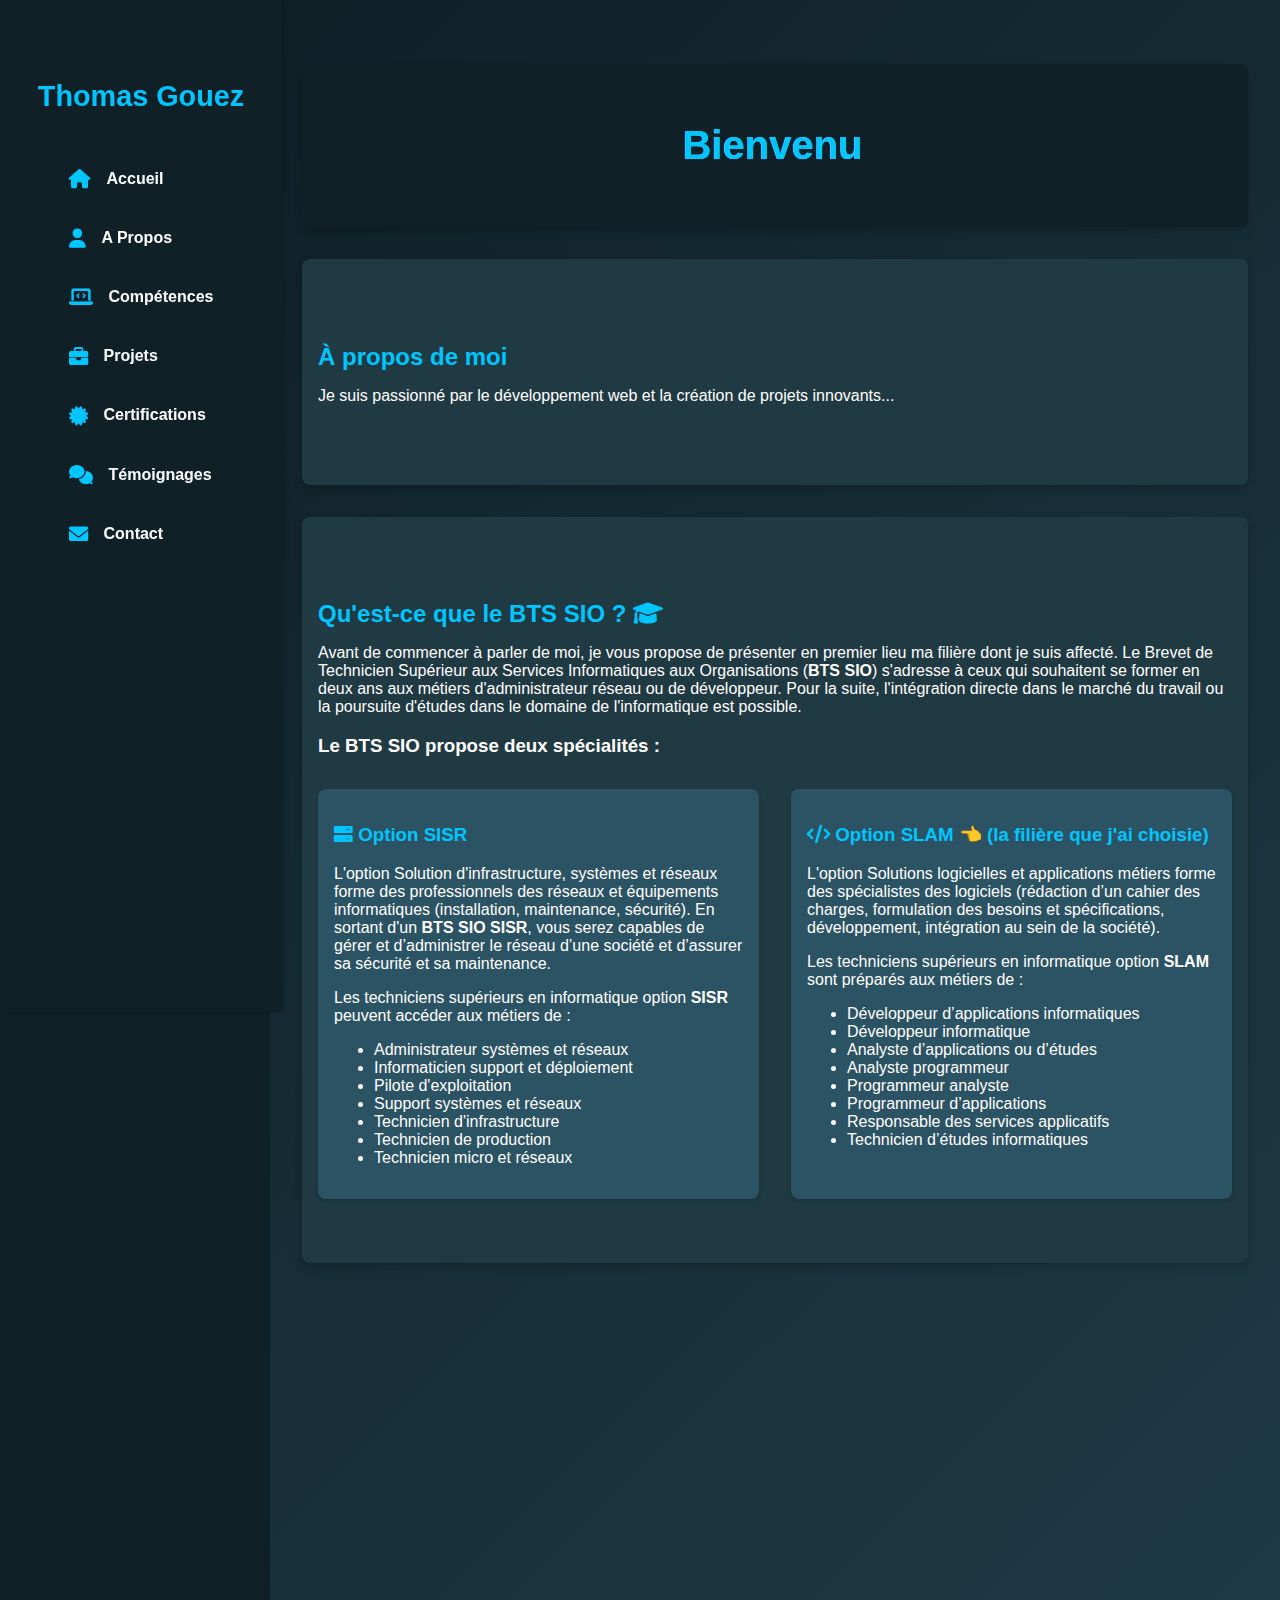
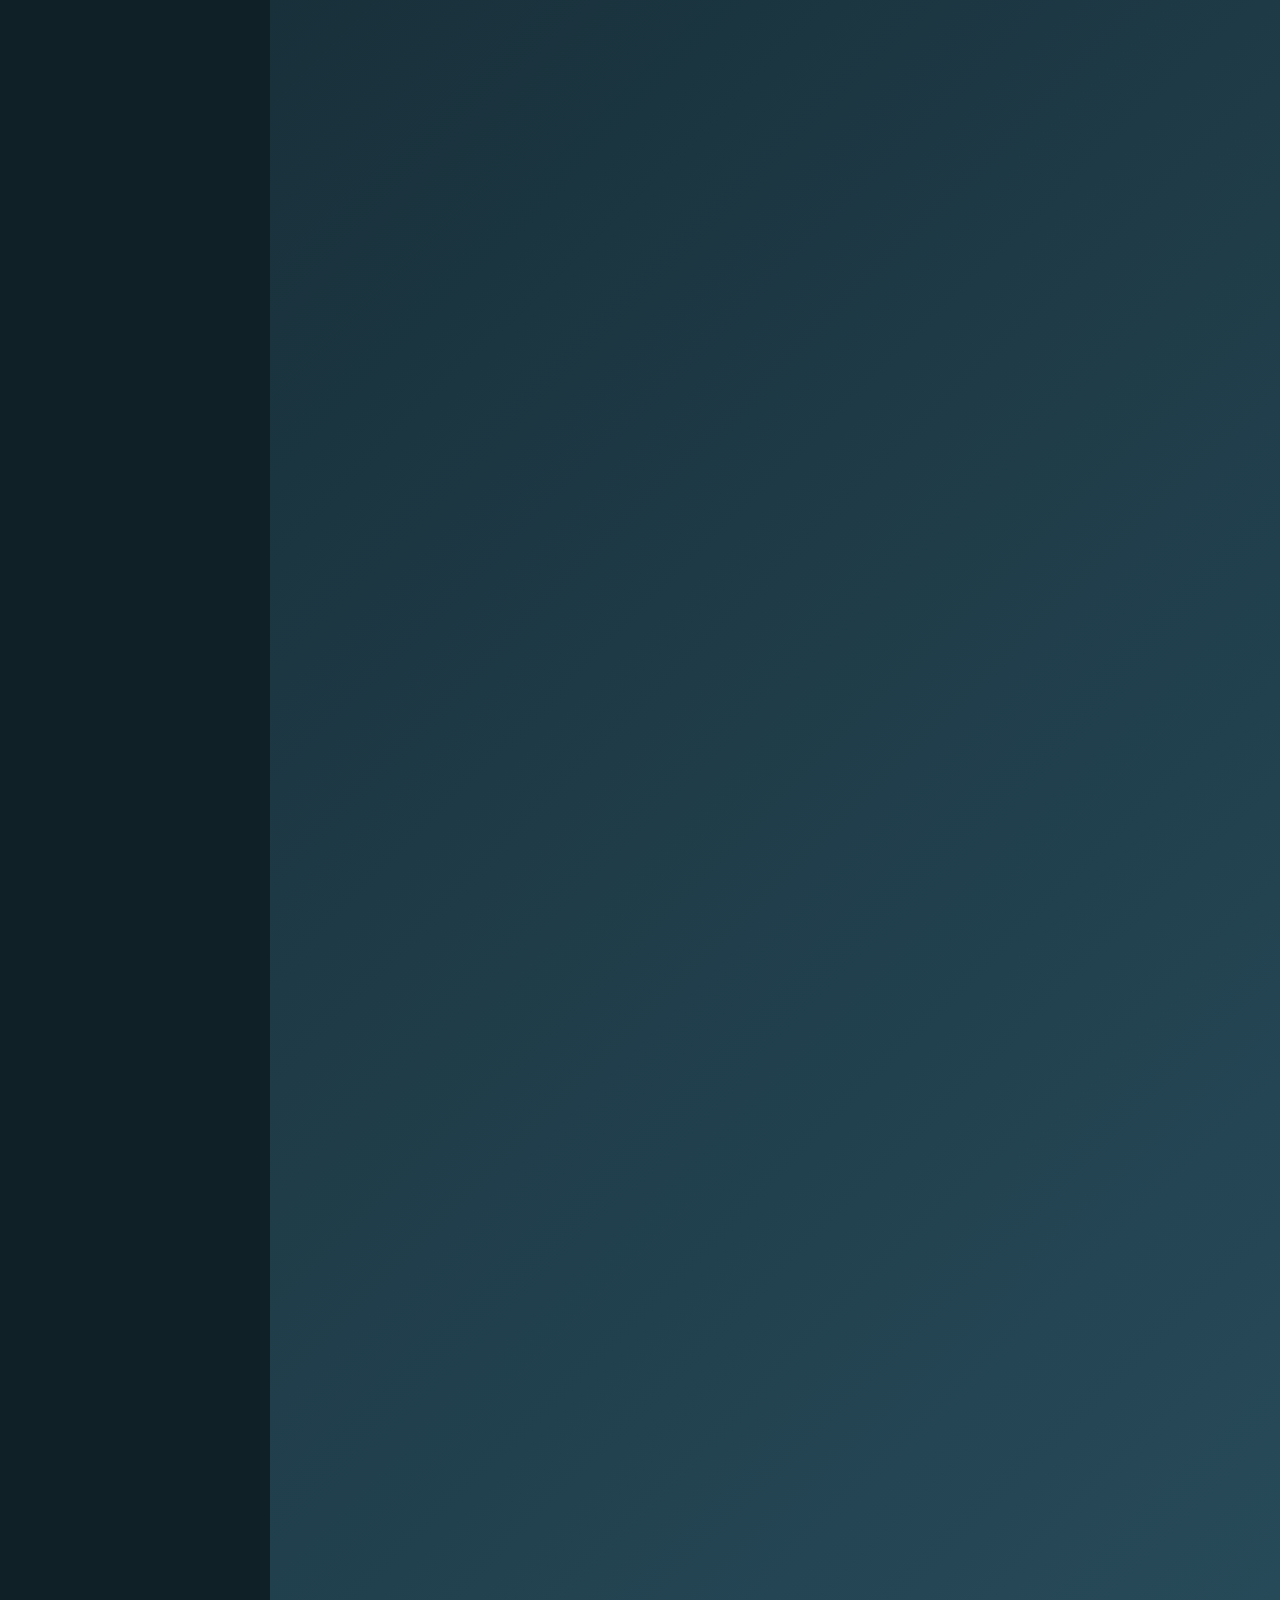
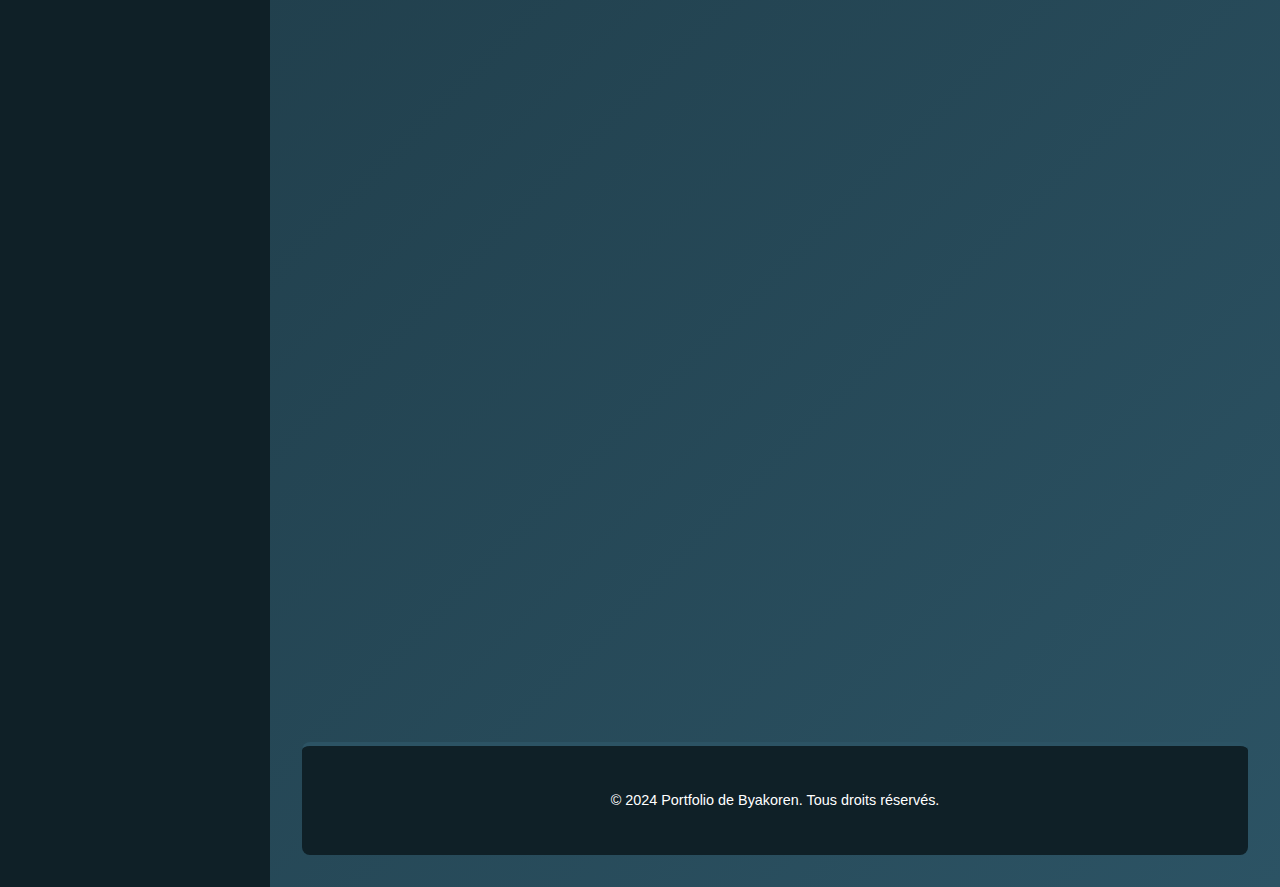
==== commit a9c19a24: "Commentary et mise en forme du code" ====
--- a/HTML/test.html
+++ b/HTML/test.html
@@ -1,5 +1,6 @@
 <!DOCTYPE html>
 <html lang="fr">
+
 <head>
     <meta charset="UTF-8">
     <meta name="viewport" content="width=device-width, initial-scale=1.0">
@@ -7,13 +8,16 @@
     <link href="../CSS/test.css" rel="stylesheet">
     <title>Portfolio de Thomas Gouez</title>
 </head>
+
 <body>
+
     <!-- Bouton Hamburger pour le responsive -->
     <div class="hamburger" onclick="toggleSidebar()">
         <div></div>
         <div></div>
         <div></div>
     </div>
+
     <!-- Sidebar pour le menu -->
     <div class="sidebar">
         <h1>Thomas Gouez</h1>
@@ -30,8 +34,10 @@
             </ul>
         </nav>
     </div>
+
     <!-- Contenu principal -->
     <main>
+        
         <section id="intro-text">
             <h1 id="typing-text" class="animated-text"></h1> <!-- Assure-toi que cet h1 est bien vide ici -->
         </section>
--- a/CSS/test.css
+++ b/CSS/test.css
@@ -155,203 +155,205 @@
 }
 
 .bts-options .option {
-    flex: 1 1 48%;                                  /* */
-    padding: 1rem;                                  /* */
-    background-color: var(--tertiary-color);        /* */
-    border-radius: 8px;                             /* */
-    box-shadow: 0 2px 4px rgba(0, 0, 0, 0.2);     /* */
-    transition: transform 0.3s, box-shadow 0.3s;    /* */
-    text-align: left;                               /* */
+    flex: 1 1 48%;                                  /* Définit une flexibilité pour que chaque option prenne 48% de l'espace disponible. */
+    padding: 1rem;                                  /* Ajoute un espace intérieur de 1rem. */
+    background-color: var(--tertiary-color);        /* Couleur du fond. */
+    border-radius: 8px;                             /* Arrondit les coins. */
+    box-shadow: 0 2px 4px rgba(0, 0, 0, 0.2);     /* Ajout d'une ombre. */
+    transition: transform 0.3s, box-shadow 0.3s;    /* Ajout d'une transition pour le changement de transformation et de l'ombre. */
+    text-align: left;                               /* Aligne le texte à gauche. */
 }
 
 .bts-options .option h3 {
-    color: var(--accent-color); /* */
-}
-
+    color: var(--accent-color);      /* Couleur du titre. */
+}
+
+/* Style au passage de la souris  */
 .bts-options .option:hover {
-    transform: scale(1.05) translateY(-5px);         /* */
-    background-color: var(--primary-color);          /* */
-    box-shadow: 0 4px 8px rgba(0, 0, 0, 0.3);      /* */
+    transform: scale(1.05) translateY(-5px);         /* Aggrandit avec scale et le déplace vers le haut au survol. */
+    background-color: var(--primary-color);          /* Couleur du fond. */
+    box-shadow: 0 4px 8px rgba(0, 0, 0, 0.3);      /* Ajout d'une ombre. */
 }
 
 /* Section Compétences et Projets */
 .skills-list, .certification-list, .portfolio-gallery {
-    display: flex; /* */
-    flex-wrap: wrap; /* */
-    gap: 1.5rem;
-    justify-content: center;
+    display: flex;                                          /* Utilise le modèfle flebox.*/
+    flex-wrap: wrap;                                        /* Permet de passer à la ligne si l'espace dispo est insuffisant. */
+    gap: 1.5rem;                                            /* Ajout d'un espace entre les éléments. */
+    justify-content: center;                                /* Centre les éléments dans le conteneur. */
 }
 
 .skill, .project {
-    flex: 1 1 calc(30% - 1rem);
-    padding: 1rem;
-    background-color: var(--tertiary-color);
-    border-radius: 8px;
-    text-align: center;
-    opacity: 0;
-    transform: translateY(20px);
-    transition: opacity 0.6s ease-out, transform 0.6s ease-out, background-color 0.3s ease;
-    box-shadow: 0px 2px 4px rgba(0, 0, 0, 0.2);
+    flex: 1 1 calc(30% - 1rem);                                                                 /* Chaque élément occupe 30% de la largeur disponible moins 1rem. */
+    padding: 1rem;                                                                              /* Ajout d'un espace intérieur. */
+    background-color: var(--tertiary-color);                                                    /* Couleur du fond. */
+    border-radius: 8px;                                                                         /* Arrondit les coins. */
+    text-align: center;                                                                         /* Centre le texte. */
+    opacity: 0;                                                                                 /* Rend l'élément invisible par défaut. */
+    transform: translateY(20px);                                                                /* Décale l'élément vers le bas. */
+    transition: opacity 0.6s ease-out, transform 0.6s ease-out, background-color 0.3s ease;     /* Transition pour l'opacité, la transformation et la couleur du fond. */
+    box-shadow: 0px 2px 4px rgba(0, 0, 0, 0.2);                                               /* Ajout d'une ombre.*/
 }
 
 .skill.visible, .project.visible {
-    opacity: 1;
-    transform: translateY(0);
-}
-
+    opacity: 1;                      /* On le rend visible si on lui met la classe 'visible'. */
+    transform: translateY(0);        /* Ramène l'élément à sa position initiale. */
+}
+
+/* Style au passage de la souris  */
 .skill:hover, .project:hover {
-    background-color: var(--primary-color);
-    transform: scale(1.05) translateY(-5px);
-    box-shadow: 0px 4px 8px rgba(0, 0, 0, 0.4);
+    background-color: var(--primary-color);          /* Couleur du fond. */
+    transform: scale(1.05) translateY(-5px);         /* Agrandit et le déplace vers le haut lors du survol. */
+    box-shadow: 0px 4px 8px rgba(0, 0, 0, 0.4);    /* Ajout d'une ombre. */
 }
 
 .skill h3, .project h3 {
-    color: var(--accent-color);
+    color: var(--accent-color);      /* Couleur du titre. */
 }
 
 .skill p, .project p {
-    color: var(--text-dark);
+    color: var(--text-dark);         /* Couleur du texte. */
 }
 
 .skill-icon, .project img {
-    max-width: 100px;
-    max-height: 100px;
-    object-fit: contain;
+    max-width: 100px;             /* Limite la largeur max de l'image. */
+    max-height: 100px;            /* Limite la hauteur max de l'image. */
+    object-fit: contain;          /* Adapte l'image pour qu'elle rentre dans les dimensions spécifiées sans être déformée. */
 }
 
 /* Styles pour le texte d'introduction animé */
 #intro-text {
-    display: flex;
-    justify-content: center;
-    align-items: center;
-    padding: 2rem;
-    background-color: var(--primary-color);
-    text-align: center;
-    color: var(--text-light);
-    margin-bottom: 2rem;
+    display: flex;                               /* Centre le contenu avec le modèle flexbox. */
+    justify-content: center;                     /* Centre le contenu horizontalement. */
+    align-items: center;                         /* Centre le contenu verticalement. */
+    padding: 2rem;                               /* Ajout d'un espace intérieur. */
+    background-color: var(--primary-color);      /* Couleur du fond. */
+    text-align: center;                          /* Centre le texte. */
+    color: var(--text-light);                    /* Couleur du texte. */
+    margin-bottom: 2rem;                         /* Ajout d'une marge en bas. */
 }
 
 .animated-text {
-    font-size: 2.5rem;
-    font-weight: bold;
-    background: linear-gradient(90deg, var(--accent-color), var(--text-light), var(--accent-color));
-    background-size: 200% 200%;
-    color: transparent;
-    -webkit-background-clip: text;
-    background-clip: text;
-    animation: gradient-animation 4s ease infinite;
-}
-
-@keyframes gradient-animation {
-    0% {
-        background-position: 0% 50%;
-    }
-    50% {
-        background-position: 100% 50%;
-    }
-    100% {
-        background-position: 0% 50%;
+    font-size: 2.5rem;                                                                               /* Taille de la police.*/
+    font-weight: bold;                                                                               /* Texte en gras. */
+    background: linear-gradient(90deg, var(--accent-color), var(--text-light), var(--accent-color)); /* dégradé de couleur dans le fond. */
+    background-size: 200% 200%;                                                                      /* Double la taille du fond pour créer du mouvement. */
+    color: transparent;                                                                              /* Rend le texte transparent pour affiche le fond. */
+    -webkit-background-clip: text;                                                                   /* Découpe l'arrière-plan en fonction de forme du texte. (pour webkit) */
+    background-clip: text;                                                                           /* Découpe l'arrière-plan en fonction de forme du texte. */
+    animation: gradient-animation 4s ease infinite;                                                  /* Animation continue avec une durée de 4s et une courbe de transition lisse. */
+}
+
+@keyframes gradient-animation {         /* Définit une animation appelée `gradient-animation`. */
+    0% {                                /* Début de l'animation. */
+        background-position: 0% 50%;    /* La position de départ de l'arrière-plan est à 0% horizontalement et 50% verticalement. */
+    }
+    50% {                               /* Milieu de l'animation. */
+        background-position: 100% 50%;  /* L'arrière-plan se déplace pour atteindre 100% horizontalement et 50% verticalement. */
+    }
+    100% {                              /* Fin de l'animation. */
+        background-position: 0% 50%;    /* L'arrière-plan revient à la position de départ, soit 0% horizontalement et 50% verticalement. */
     }
 }
 
 /* Animation pour le texte d'introduction */
 .animated-text {
-    font-size: 2.5rem;
-    font-weight: bold;
-    color: var(--accent-color);
-    position: relative;
-    white-space: nowrap;
-    overflow: hidden;
-    padding-right: 5px;
-    animation: blink-cursor 0.7s step-end infinite;
+    font-size: 2.5rem;                                    /* Taille de la police. */
+    font-weight: bold;                                    /* Police en gras. */
+    color: var(--accent-color);                           /* Couleur du texte. */
+    position: relative;                                   /* Définit une position relative pour permettre des positionnements internes. */
+    white-space: nowrap;                                  /* Empêche le texte de passer à la ligne. */
+    overflow: hidden;                                     /* Cache tout le contenu qui dépasse la largeur de l'élément. */
+    padding-right: 5px;                                   /* Ajout d'un espace à droite. */
 }
 
 /* Boutons et liens */
 button, input[type="submit"] {
-    background-color: var(--accent-color);
-    color: var(--primary-color);
-    border: none;
-    padding: 0.8rem 1.2rem;
-    border-radius: 30px;
-    cursor: pointer;
-    transition: background-color 0.3s ease, color 0.3s ease;
+    background-color: var(--accent-color);                     /* Couleur du fond. */
+    color: var(--primary-color);                               /* Couleur du texte. */
+    border: none;                                              /* Retire la bordure par défaut. */
+    padding: 0.8rem 1.2rem;                                    /* Ajout d'un espace en haut et bas de 0.8 et droite et gauche de 1.2. */
+    border-radius: 30px;                                       /* Arrondit les coins des boutons. */
+    cursor: pointer;                                           /* Change le curseur en pointeur lorqu'on survole l'élément. */
+    transition: background-color 0.3s ease, color 0.3s ease;   /* Ajout d'une transition fluide pour le changement de couleur et de fond.*/
 }
 
 button:hover, input[type="submit"]:hover {
-    background-color: var(--tertiary-color);
-    color: var(--text-light);
+    background-color: var(--tertiary-color);     /* Couleur du fond. */
+    color: var(--text-light);                    /* Couleur du texte. */
 }
 
 /* Footer */
 footer {
-    text-align: center;
-    padding: 2rem 1rem;
-    background-color: var(--primary-color);
-    color: var(--text-light);
-    font-size: 0.9rem;
-    border-top: 4px solid var(--tertiary-color);
+    text-align: center;                            /* Centre le texte. */
+    padding: 2rem 1rem;                            /* Ajout d'un espace de 2rem en haut et en bas et de 1rem à droite et gauche. */
+    background-color: var(--primary-color);        /* Couleur du fond. */
+    color: var(--text-light);                      /* Couleur du texte. */
+    font-size: 0.9rem;                             /* Taille de la police. */
+    border-top: 4px solid var(--tertiary-color);   /* Ajout d'une bordure supérieure. d'une autre couleur. */
+    border-radius: 8px;                            /* Arrondit les coins. */
 }
 
 /* Section Certifications */
 #certifications {
-    padding: 4rem 1rem;
-    background-color: var(--secondary-color);
-    border-radius: 8px;
-    color: var(--text-light);
-    box-shadow: 0px 4px 8px rgba(0, 0, 0, 0.2);
+    padding: 4rem 1rem;                                  /* Ajout d'un espace partout. */
+    background-color: var(--secondary-color);            /* Couleur du fond. */
+    border-radius: 8px;                                  /* Arrondit les coins. */
+    color: var(--text-light);                            /* Couleur du texte. */
+    box-shadow: 0px 4px 8px rgba(0, 0, 0, 0.2);        /* Ajout d'une ombre. */
 }
 
 .certification {
-    flex: 1 1 calc(30% - 1rem);
-    padding: 1rem;
-    background-color: var(--tertiary-color);
-    border-radius: 8px;
-    text-align: center;
-    opacity: 0;
-    transform: translateY(20px);
-    transition: opacity 0.6s ease-out, transform 0.6s ease-out, background-color 0.3s ease;
-    box-shadow: 0px 2px 4px rgba(0, 0, 0, 0.2);
+    flex: 1 1 calc(30% - 1rem);                                                              /* Permet à l'élément de s'étendre sur 30% de l'espace moins 1rem. */
+    padding: 1rem;                                                                           /* Ajout d'un espace interne. */
+    background-color: var(--tertiary-color);                                                 /* Couleur du fond. */
+    border-radius: 8px;                                                                      /* Arrondit les coins. */
+    text-align: center;                                                                      /* Centre le texte.*/
+    opacity: 0;                                                                              /* Rend l'élément invisible par défaut. */
+    transform: translateY(20px);                                                             /* Décale l'élément vers le bas. */
+    transition: opacity 0.6s ease-out, transform 0.6s ease-out, background-color 0.3s ease;  /* Ajoute des transitions pour les changements de visibilité, de position et de fond. */
+    box-shadow: 0px 2px 4px rgba(0, 0, 0, 0.2);                                            /* Ajout d'une ombre. */
 }
 
 .certification.visible {
-    opacity: 1;
-    transform: translateY(0);
+    opacity: 1;                        /* Le rend visible avec la classe 'visible'. */
+    transform: translateY(0);          /* Remet l'élément à sa position d'origine. */
 }
 
 .certification:hover {
-    background-color: var(--primary-color);
-    transform: scale(1.05) translateY(-5px);
-    box-shadow: 0px 4px 8px rgba(0, 0, 0, 0.4);
+    background-color: var(--primary-color);             /* Couleur du fond. */
+    transform: scale(1.05) translateY(-5px);            /* Agrandit légèrement l'élément et le déplace de 5px vers le haut pour un effet de survol. */
+    box-shadow: 0px 4px 8px rgba(0, 0, 0, 0.4);       /* Ajout d'une combre. */
 }
 
 .certification h3 {
-    color: var(--accent-color);
+    color: var(--accent-color);     /* Couleur du titre. */
 }
 
 .certification p {
-    color: var(--text-dark);
+    color: var(--text-dark);     /* Couleur du texte. */
 }
 
 .certification .date {
-    display: block;
-    font-size: 0.85rem;
-    color: var(--accent-color);
-    margin-top: 0.5rem;
+    display: block;                 /* Force l'élément à occuper toute la largeur disponible, l'affichant sur une ligne distincte. */
+    font-size: 0.85rem;             /* Taille de la police. */
+    color: var(--accent-color);     /* Couleur du texte. */
+    margin-top: 0.5rem;             /* Ajout d'une marge en haut.*/
 }
 
 
 /* Animation spécifique pour le doigt et le texte choisi */
 .chosen-text {
-    display: inline-block;
-    animation: move-up-down 2s ease-in-out infinite;
-}
-
-@keyframes move-up-down {
-    0%, 100% {
-        transform: translateY(0);
-    }
-    50% {
-        transform: translateY(-5px);
+    display: inline-block;                               /* Affiche l'élément en ligne tout en permettant d'utiliser les propriétés de taille et de positionnement*/
+    animation: move-up-down 2s ease-in-out infinite;     /* Applique une animation qui fait bouger l'élément de haut en bas, avec une durée de 2 secondes, une accélération/décélération douce et un cycle répété indéfiniment. */
+}
+
+@keyframes move-up-down {               
+    0%, 100% {                          
+        transform: translateY(0);       /* À 0% et 100% de l'animation, l'élément est à sa position initiale*/
+    }
+    50% {                               
+        transform: translateY(-5px);    /* À 50% de l'animation, l'élément est déplacé vers le haut de 5 pixels*/
     }
 }
 
@@ -359,132 +361,132 @@
 /* Partie responsive */
 
 /* Pour les écrans de 768px à 1024px */
-@media (max-width: 1024px) {
+@media (max-width: 1024px) {                 /* Applique les styles suivants aux écrans dont la largeur est de 1024 pixels ou moins.*/
     .sidebar {
-        width: 250px;
-        padding: 80px 1rem 2rem; 
+        width: 250px;                        /* Ajuste la largeur de la sidebar. */
+        padding: 80px 1rem 2rem;             /* Définit le remplissage de la sidebar. */
     main {
-        margin-left: 220px;
+        margin-left: 220px;                  /* Réduit la marge à gauche du contenu principal pour correspondre à la largeur ajustée de la sidebar. */
     }
     .skills-list, .certification-list, .portfolio-gallery {
-        flex-direction: column;
-        align-items: center;
+        flex-direction: column;                                     /* Change la direction des éléments en colonnes. */
+        align-items: center;                                        /* Centre les éléments. */
     }
     .skill, .certification, .project {
-        flex: 1 1 80%;
+        flex: 1 1 80%;                     /* Ajuste la taille des éléments pour qu'ils occupent 80% de la largeur disponible. */
     }
     .bts-options {
-        flex-direction: column; /* Empile les options verticalement */
-        gap: 1.5rem; /* Ajoute un espace entre les boxes */
+        flex-direction: column;           /* Empile les options (slam et sisr) verticalement */
+        gap: 1.5rem;                      /* Ajoute un espace entre les boxes */
     }
     .bts-options .option {
-        flex: 1 1 100%; /* Prend toute la largeur disponible */
+        flex: 1 1 100%;                   /* Prend toute la largeur disponible */
     }
     #intro-text {
-        font-size: 2rem; /* Réduit la taille de la police */
-        max-width: 95%; /* Limite la largeur de l'élément */
-        margin: 0 auto; /* Centre l'élément */
-        word-wrap: break-word; /* Coupe le texte pour éviter le débordement */
-        white-space: normal; /* Permet au texte de passer à la ligne */
+        font-size: 2rem;                  /* Réduit la taille de la police */
+        max-width: 95%;                   /* Limite la largeur de l'élément */
+        margin: 0 auto;                   /* Centre l'élément */
+        word-wrap: break-word;            /* Coupe le texte pour éviter le débordement */
+        white-space: normal;              /* Permet au texte de passer à la ligne */
     }
 }
 
 /* Pour les écrans de 480px à 768px */
-@media (max-width: 768px) {
+@media (max-width: 768px) {              /* Applique les styles suivants aux écrans dont la largeur est de 768 pixels ou moins*/
     .sidebar {
-        width: 250px;
-        padding: 80px 1rem 2rem; 
+        width: 250px;                    /* Ajuste la largeur de la sidebar. */
+        padding: 80px 1rem 2rem;         /* Définit le remplissage de la sidebar. */
     }
     #intro-text {
-        font-size: 1.5rem; /* Réduit la taille de la police */
-        max-width: 90%; /* Limite encore la largeur de l'élément */
-        margin: 0 auto; /* Centre l'élément */
-        word-wrap: break-word; /* Coupe le texte pour éviter le débordement */
-        white-space: normal; /* Permet au texte de passer à la ligne */
+        font-size: 1.5rem;          /* Réduit la taille de la police */
+        max-width: 90%;             /* Limite encore la largeur de l'élément */
+        margin: 0 auto;             /* Centre l'élément */
+        word-wrap: break-word;      /* Coupe le texte pour éviter le débordement */
+        white-space: normal;        /* Permet au texte de passer à la ligne */
     }
     main {
-        margin-left: 190px;
+        margin-left: 190px;     /* Réduit la marge à gauche du contenu principal pour correspondre à la largeur ajustée de la sidebar. */
     }
     .sidebar h1 {
-        font-size: 1.5rem;
+        font-size: 1.5rem;      /* Taille de la police du titre. */
     }
     .sidebar nav a {
-        font-size: 0.9rem;
+        font-size: 0.9rem;      /* Taille de la police des liens. */
     }
     .skill, .certification, .project {
-        flex: 1 1 90%;
+        flex: 1 1 90%;                      /* Ajuste la taille des éléments pour qu'ils occupent 90% de la largeur disponible*/
     }
     .animated-text {
-        font-size: 2rem;
+        font-size: 2rem;            /* Taille de la police. */
     }
     .bts-options {
-        flex-direction: column; 
-        gap: 1.5rem;
+        flex-direction: column;     /* Modifie la disposition des options du BTS pour qu'elles s'affichent verticalement. */
+        gap: 1.5rem;                /* Ajout d'un espace entre les options. */
     }
     .bts-options .option {
-        flex: 1 1 100%;
+        flex: 1 1 100%;             /* Les options prennent 100% de la largeur disponible. */
     }
 }
 
 /* Pour les écrans de moins de 480px */
-@media (max-width: 480px) {
+@media (max-width: 480px) {                 /* Applique les styles suivants aux écrans dont la largeur est de 480 pixels ou moins*/
     .sidebar {
-        width: 220px;
-        padding: 80px 0.3rem 2rem; 
+        width: 220px;                   /* Ajuste la largeur de la sidebar. */
+        padding: 80px 0.3rem 2rem;      /* Définit le remplissage de la sidebar. */
     }
     #intro-text {
-        font-size: 1.2rem; /* Réduit encore plus la taille de la police */
-        max-width: 90%; /* Assure que l'élément reste à l'intérieur de l'écran */
-        margin: 0 auto; /* Centre l'élément */
-        word-wrap: break-word; /* Coupe le texte pour éviter le débordement */
-        white-space: normal; /* Permet au texte de passer à la ligne */
+        font-size: 1.2rem;          /* Réduit encore plus la taille de la police */
+        max-width: 90%;             /* Assure que l'élément reste à l'intérieur de l'écran */
+        margin: 0 auto;             /* Centre l'élément */
+        word-wrap: break-word;      /* Coupe le texte pour éviter le débordement */
+        white-space: normal;        /* Permet au texte de passer à la ligne */
     }
     main {
-        margin-left: 160px;
-        padding: 1rem;
+        margin-left: 160px;         /* Réduit la marge à gauche du contenu principal pour correspondre à la largeur ajustée de la sidebar. */
+        padding: 1rem;              /* Réduit le remplissage du contenu principal. */
     }
     .sidebar h1 {
-        font-size: 1.2rem;
+        font-size: 1.2rem;          /* Taille de la police du titre. */
     }
     .sidebar nav a {
-        font-size: 0.8rem;
+        font-size: 0.8rem;          /* Taille de la police des liens. */
     }
     .skills-list, .certification-list, .portfolio-gallery {
-        flex-direction: column;
-        align-items: center;
+        flex-direction: column;                                 /* Affiche les éléments de ces sections en colonne. */
+        align-items: center;                                    /* Centre les éléments. */
     }
     .skill, .certification, .project {
-        flex: 1 1 100%;
+        flex: 1 1 100%;                     /* Chaque élément prend 100% de la largeur disponible */
     }
     .animated-text {
-        font-size: 1.5rem;
+        font-size: 1.5rem;          /* Taille de la police.*/
     }
     section {
-        padding: 2rem 1rem;
+        padding: 2rem 1rem;         /* Réduit le remplissage des sections pour s'adapter aux petits écrans. */
     }
     .bts-options {
-        flex-direction: column; 
-        gap: 1rem; 
+        flex-direction: column;     /* Modifie la disposition des options du BTS pour qu'elles s'affichent verticalement. */
+        gap: 1rem;                  /* Ajout d'un espace entre les options. */
     }
     .bts-options .option {
-        flex: 1 1 100%;
+        flex: 1 1 100%;             /* Les options prennent 100% de la largeur disponible. */
     }
 }
 
 /* Cacher le menu pour les petites résolutions */
-@media (max-width: 1024px) {
+@media (max-width: 1024px) {                        /* Applique les styles suivants aux écrans dont la largeur est de 1024 pixels ou moins. */
     .hamburger {
-        display: flex;
+        display: flex;                              /* Affiche le bouton hamburger pour activer/désactiver le menu. */
     }
     .sidebar {
-        transform: translateX(-100%); /* Cache le menu hors de l'écran */
-        transition: transform 0.3s ease;
+        transform: translateX(-100%);               /* Cache le menu hors de l'écran. */
+        transition: transform 0.3s ease;            /* Applique une transition fluide lors de l'affichage ou du masquage de la sidebar. */ 
     }
     .sidebar.open {
-        transform: translateX(0); /* Fait réapparaître le menu */
+        transform: translateX(0);                   /* Fait réapparaître le menu. */
     }
     main {
-        margin-left: 0; /* Ajuste la marge quand le menu est caché */
+        margin-left: 0;                             /* Ajuste la marge quand le menu est caché. */
     }
 }}
 
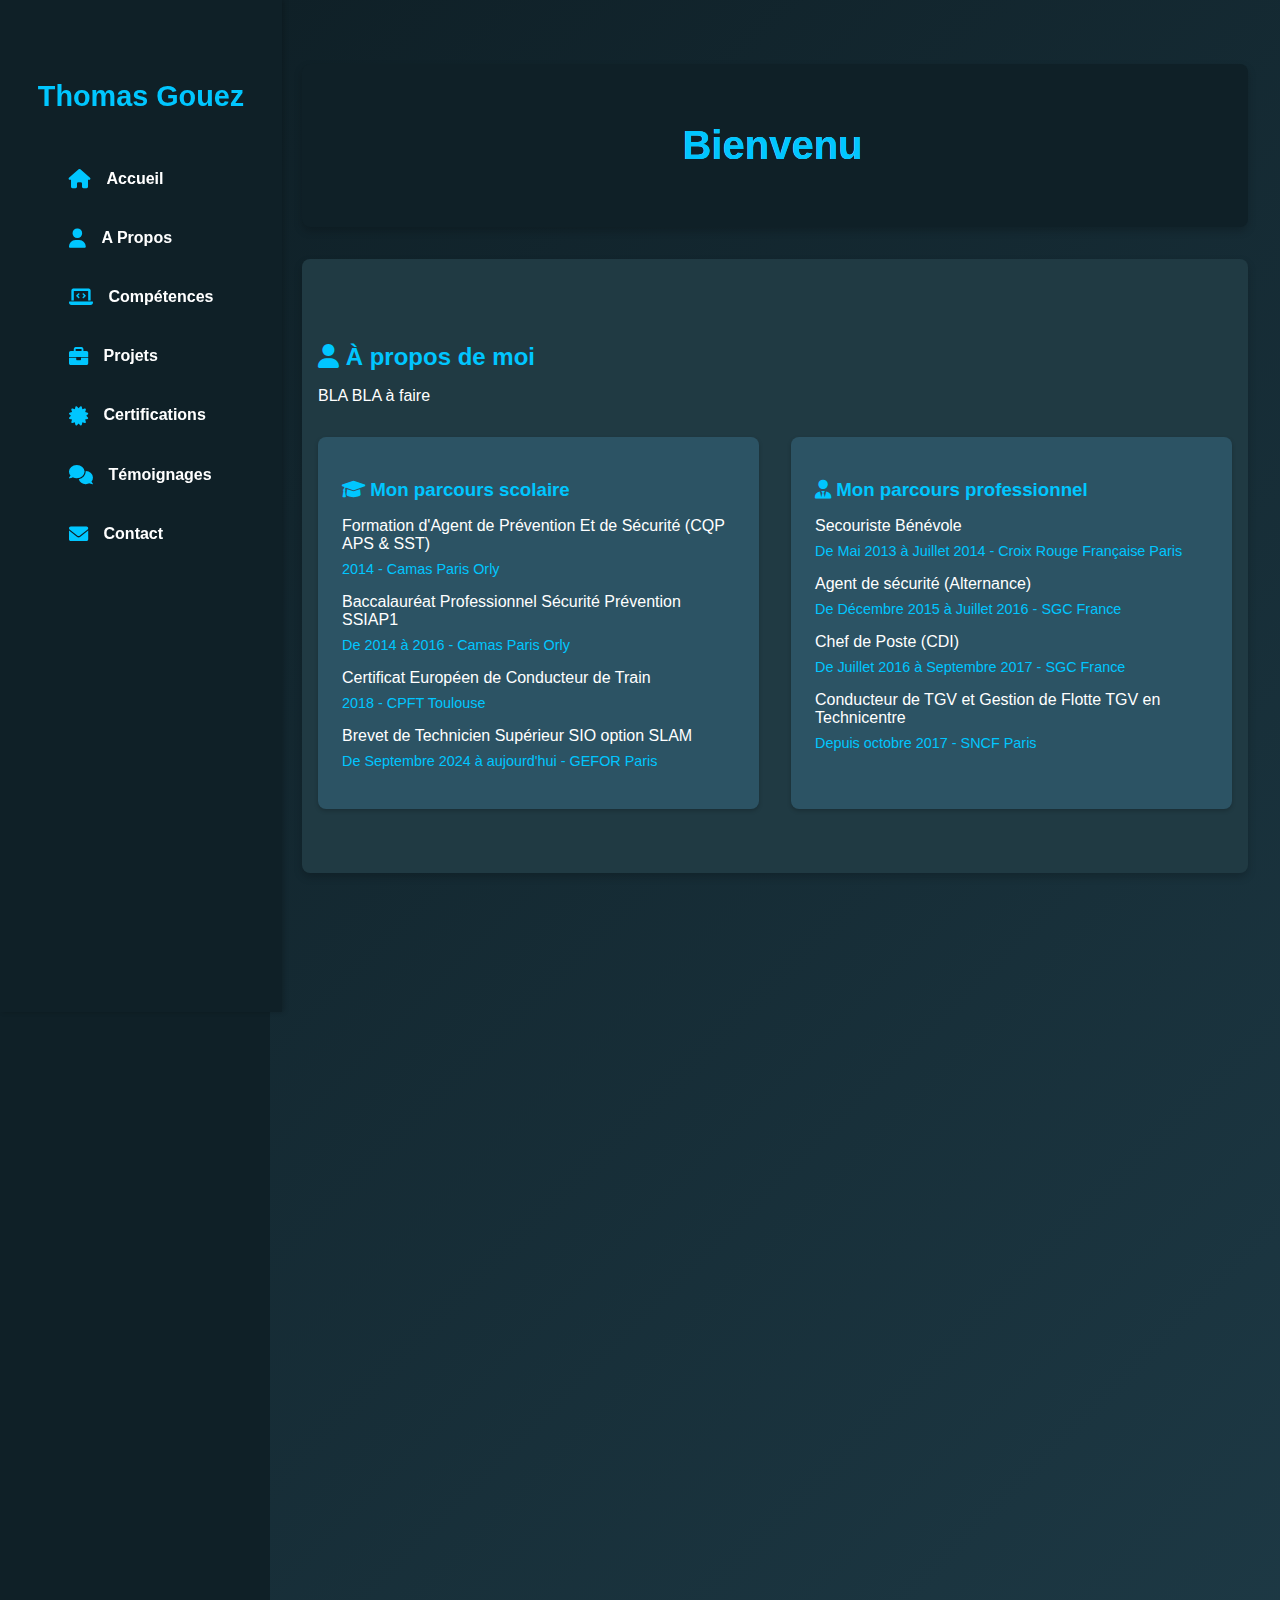
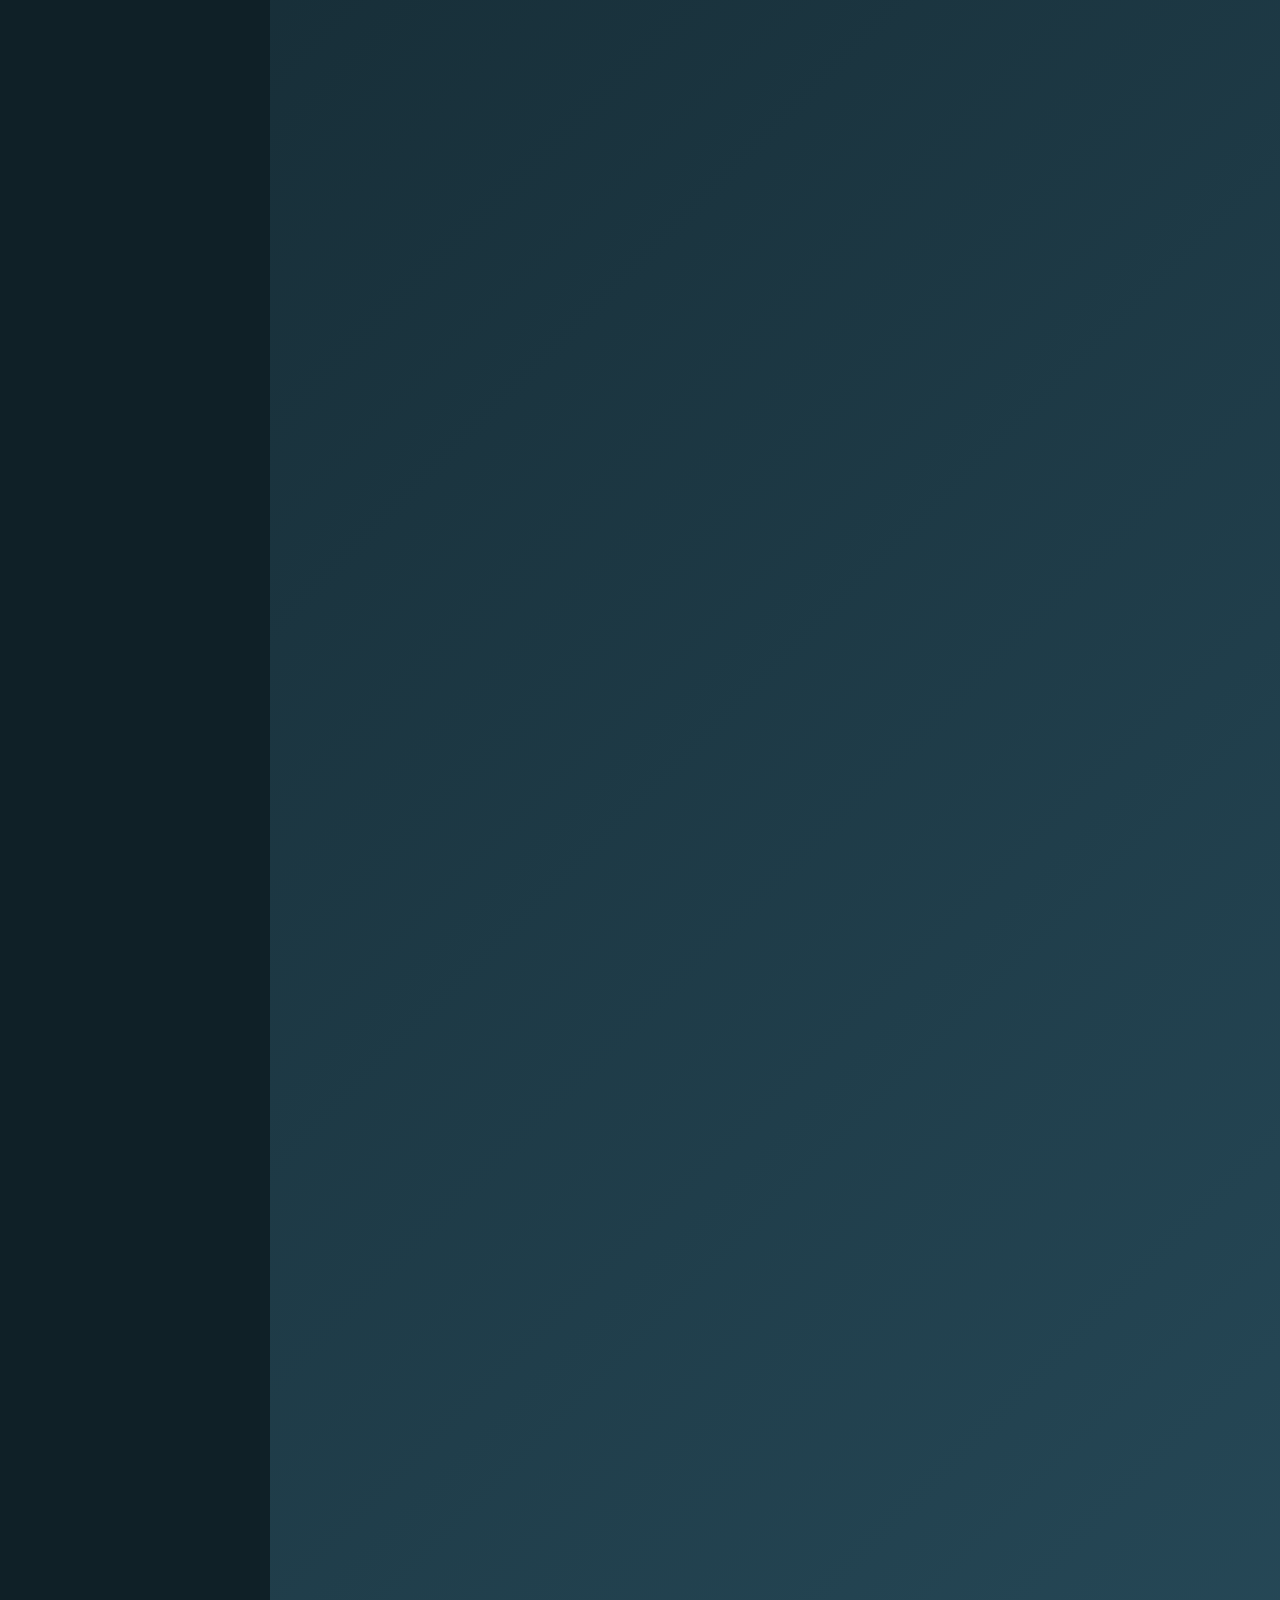
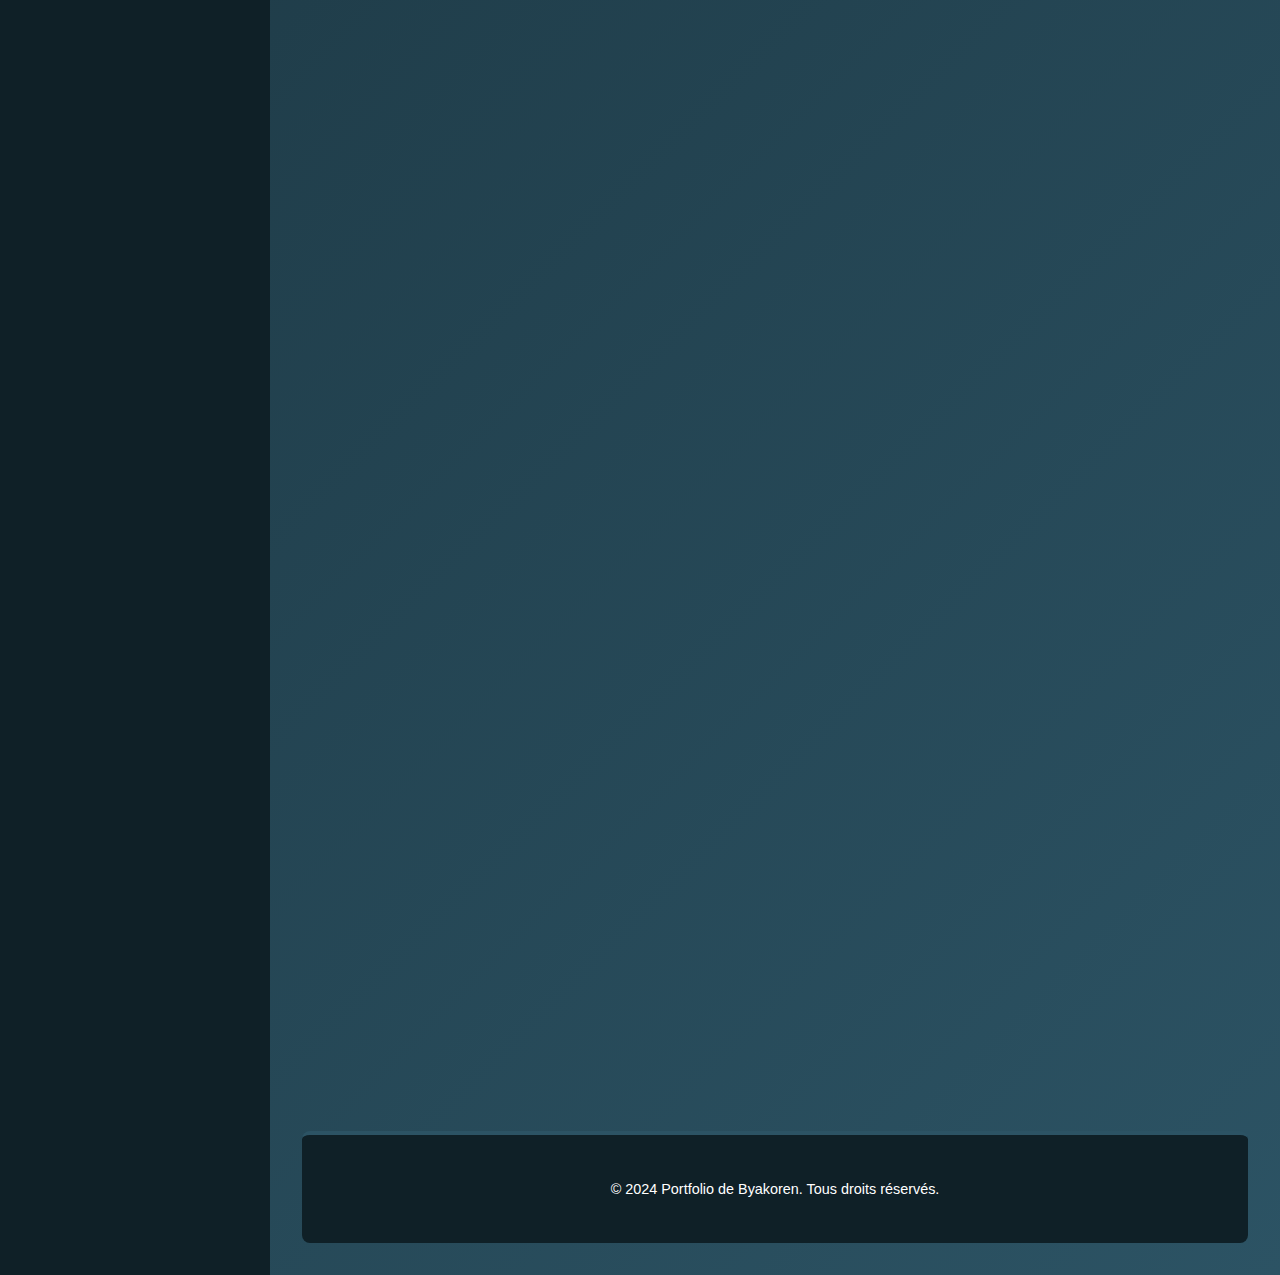
==== commit e60e37ef: "edit" ====
--- a/HTML/test.html
+++ b/HTML/test.html
@@ -37,21 +37,63 @@
 
     <!-- Contenu principal -->
     <main>
-        
+
         <section id="intro-text">
-            <h1 id="typing-text" class="animated-text"></h1> <!-- Assure-toi que cet h1 est bien vide ici -->
-        </section>
-    
-        <!-- Section À propos -->
+            <h1 id="typing-text" class="animated-text"></h1> 
+        </section>
+        
+        <!-- Section à propos -->
         <section id="about">
-            <h2>À propos de moi</h2>
-            <p>Je suis passionné par le développement web et la création de projets innovants...</p>
-        </section>
-  
+            <h2><i class="fas fa-user"></i> À propos de moi</h2>
+            <p>BLA BLA à faire </p>
+        
+            <div class="parcours-container">
+        
+                <!-- Mon parcours scolaire -->
+                <div class="parcours" id="scolaire">
+                    <h3><i class="fas fa-graduation-cap"></i> Mon parcours scolaire</h3>
+                    <ul>
+                        <li>Formation d'Agent de Prévention Et de Sécurité (CQP APS & SST)
+                            <span class="date">2014 - Camas Paris Orly</span>
+                        </li>
+                        <li>Baccalauréat Professionnel Sécurité Prévention SSIAP1
+                            <span class="date">De 2014 à 2016 - Camas Paris Orly</span>
+                        </li>
+                        <li>Certificat Européen de Conducteur de Train
+                            <span class="date">2018 - CPFT Toulouse</span>
+                        </li>
+                        <li>Brevet de Technicien Supérieur SIO option SLAM
+                            <span class="date">De Septembre 2024 à aujourd'hui - GEFOR Paris</span>
+                        </li>
+                    </ul>
+                </div>
+
+                  <!-- Mon parcours professionnel -->
+                <div class="parcours" id="pro">
+                    <h3><i class="fas fa-user-tie"></i> Mon parcours professionnel</h3>
+                    <ul>
+                        <li>Secouriste Bénévole
+                            <span class="date">De Mai 2013 à Juillet 2014 - Croix Rouge Française Paris</span>
+                        </li>
+                        <li>Agent de sécurité (Alternance)
+                            <span class="date">De Décembre 2015 à Juillet 2016 - SGC France</span>
+                        </li>
+                        <li>Chef de Poste (CDI)
+                            <span class="date">De Juillet 2016 à Septembre 2017 - SGC France</span>
+                        </li>
+                            <li>Conducteur de TGV et Gestion de Flotte TGV en Technicentre
+                            <span class="date">Depuis octobre 2017 - SNCF Paris</span>
+                        </li>
+                    </ul>
+                </div>
+
+            </div>
+        </section>
+        
         <!-- Section BTS -->
         <section id="bts-sio">
             <h2>Qu'est-ce que le BTS SIO ? <i class="fas fa-graduation-cap"></i></h2>
-            <p>Avant de commencer à parler de moi, je vous propose de présenter en premier lieu ma filière dont je suis affecté. Le Brevet de Technicien Supérieur aux Services Informatiques aux Organisations (<strong>BTS SIO</strong>) s'adresse à ceux qui souhaitent se former en deux ans aux métiers d'administrateur réseau ou de développeur. Pour la suite, l'intégration directe dans le marché du travail ou la poursuite d'études dans le domaine de l'informatique est possible.</p>
+            <p>Je vous propose de présenter en premier lieu ma filière dont je suis affecté. Le Brevet de Technicien Supérieur aux Services Informatiques aux Organisations (<strong>BTS SIO</strong>) s'adresse à ceux qui souhaitent se former en deux ans aux métiers d'administrateur réseau ou de développeur. Pour la suite, l'intégration directe dans le marché du travail ou la poursuite d'études dans le domaine de l'informatique est possible.</p>
 
             <h3>Le BTS SIO propose deux spécialités :</h3>
             <div class="bts-options">
@@ -231,9 +273,11 @@
             </form>
         </section>
 
-    <footer>
-        <p>&copy; 2024 Portfolio de Byakoren. Tous droits réservés.</p>
-    </footer>
+        <!-- Pied de page -->
+        <footer>
+            <p>&copy; 2024 Portfolio de Byakoren. Tous droits réservés.</p>
+        </footer>
+        
     </main>
     <script src="../script.js"></script>
 </body>
--- a/CSS/test.css
+++ b/CSS/test.css
@@ -145,6 +145,57 @@
     color: var(--accent-color);     /* Couleur du titre. */
     margin-bottom: 1rem;            /* Ajout d'un espace en bas des titres. */
 }
+/* Conteneur pour les deux parcours */
+.parcours-container {
+    display: flex;
+    gap: 2rem; /* Espace entre les deux boîtes */
+    justify-content: space-between; /* Distribution égale */
+    margin-top: 2rem; /* Espacement supérieur */
+}
+
+/* Style commun pour les boîtes de parcours */
+.parcours {
+    flex: 1 1 48%; /* Prend 48% de l'espace, ajustable selon besoin */
+    padding: 1.5rem;
+    background-color: var(--tertiary-color);
+    border-radius: 8px;
+    box-shadow: 0px 2px 4px rgba(0, 0, 0, 0.2);
+    transition: transform 0.3s, box-shadow 0.3s;
+    color: var(--text-light);
+}
+
+/* Effet de survol pour les boîtes */
+.parcours:hover {
+    transform: scale(1.05) translateY(-5px);
+    background-color: var(--primary-color);
+    box-shadow: 0px 4px 8px rgba(0, 0, 0, 0.4);
+}
+
+/* Style des titres */
+.parcours h3 {
+    color: var(--accent-color);
+    margin-bottom: 1rem;
+}
+
+/* Style des listes */
+.parcours ul {
+    list-style: none;
+    padding: 0;
+    margin: 0;
+}
+
+/* Style des éléments de liste */
+.parcours li {
+    margin-bottom: 1rem; /* Espacement entre chaque élément */
+}
+
+/* Style des dates */
+.parcours .date {
+    display: block;
+    font-size: 0.9rem;
+    color: var(--accent-color);
+    margin-top: 0.5rem; /* Espacement entre le texte et la date */
+}
 
 /* Styles pour les options du BTS SIO */
 .bts-options {
